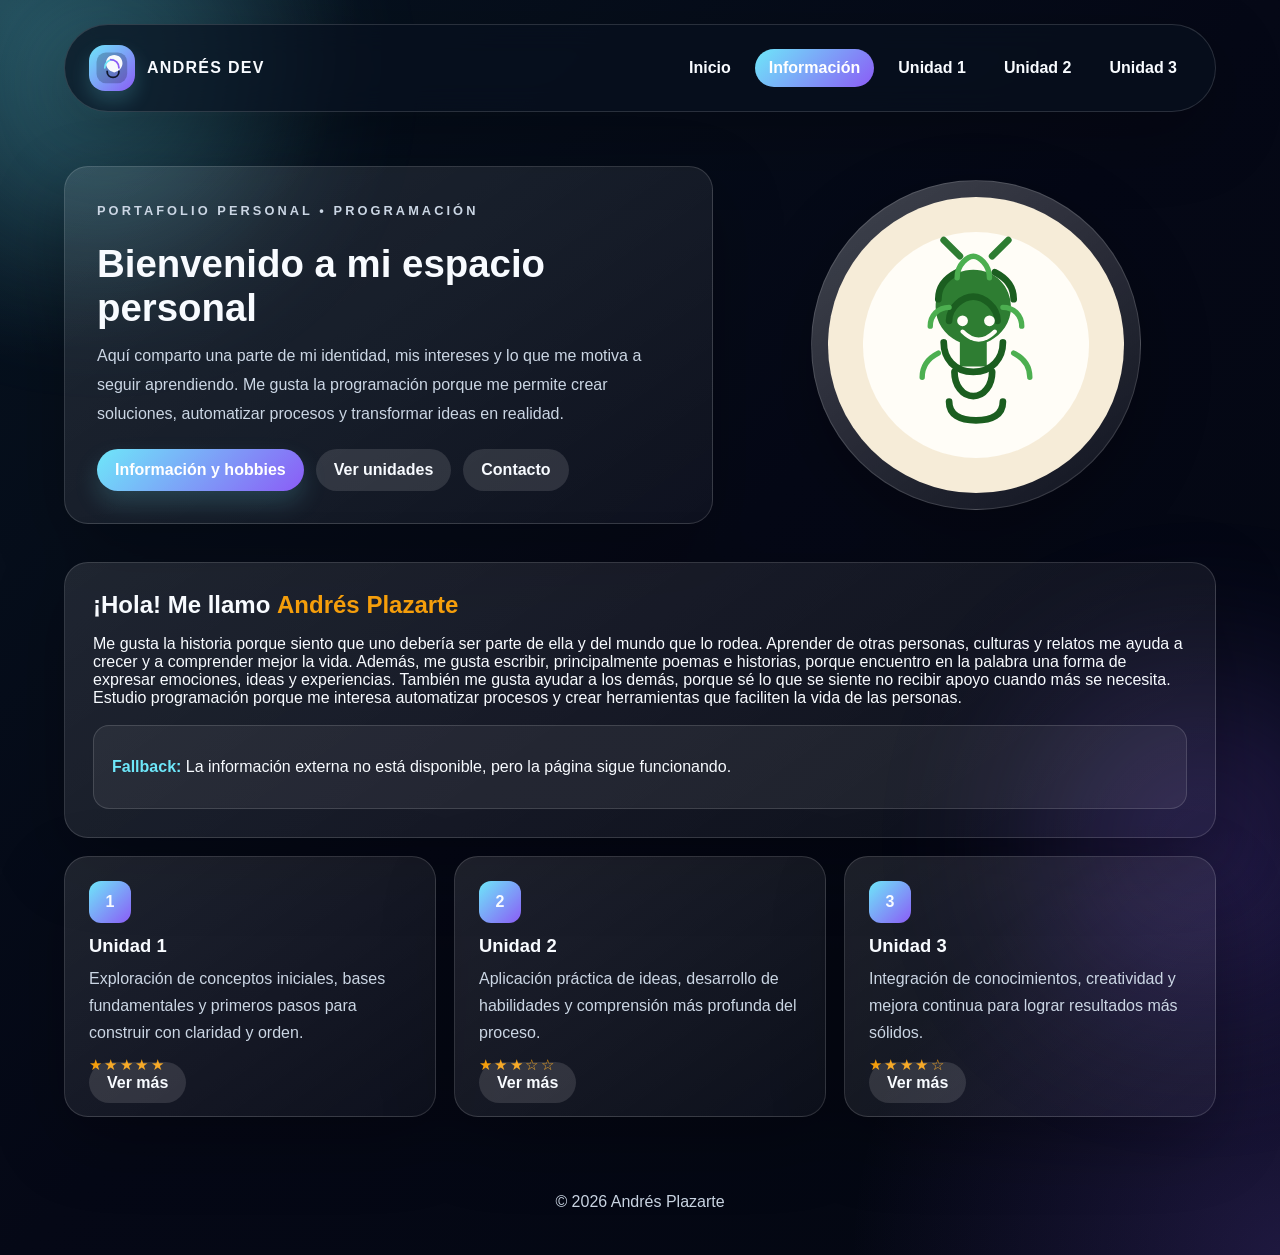
==== index.html @ 97728e30 "PROYECTOZ" ====
<!DOCTYPE html>
<html lang="es">
<head>
  <meta charset="UTF-8" />
  <meta name="viewport" content="width=device-width, initial-scale=1.0" />
  <base href="/" />
  <title>Andrés Plazarte - Portafolio Personal</title>
  <link rel="stylesheet" href="styles.css" />
</head>
<body>
  <div class="background-glow glow-one"></div>
  <div class="background-glow glow-two"></div>

  <div class="page-shell">
    <header class="topbar">
      <a class="brand" href="/">
        <span class="brand-mark" aria-hidden="true">
          <svg viewBox="0 0 64 64" role="img" aria-label="Marca personal">
            <rect x="6" y="6" width="52" height="52" rx="16" fill="#0f172a" opacity="0.25"></rect>
            <path d="M22 24c0-8 6-14 14-14 8 0 14 6 14 14 0 6-4 12-10 14l-4 2-4-2c-6-2-10-8-10-14z" fill="#f8fafc"></path>
            <path d="M20 32c0-8 6-14 14-14" stroke="#6ee7f9" stroke-width="3" fill="none" stroke-linecap="round"></path>
            <path d="M44 32c0-8-6-14-14-14" stroke="#8b5cf6" stroke-width="3" fill="none" stroke-linecap="round"></path>
            <path d="M24 38c0 6 4 10 10 10 6 0 10-4 10-10" stroke="#0f172a" stroke-width="3" fill="none" stroke-linecap="round"></path>
          </svg>
        </span>
        <span class="brand-text">Andrés Dev</span>
      </a>

      <nav class="nav" aria-label="Navegación principal">
        <a class="nav-link" href="#inicio">Inicio</a>
        <a class="nav-link" href="#info">Información</a>
        <a class="nav-link" href="#unidad1">Unidad 1</a>
        <a class="nav-link" href="#unidad2">Unidad 2</a>
        <a class="nav-link" href="#unidad3">Unidad 3</a>
      </nav>
    </header>

    <main>
      <section class="hero" id="inicio">
        <div class="hero-content reveal">
          <p class="eyebrow">Portafolio personal • Programación</p>
          <h1>Bienvenido a mi espacio personal</h1>
          <p>
            Aquí comparto una parte de mi identidad, mis intereses y lo que me motiva a seguir aprendiendo.
            Me gusta la programación porque me permite crear soluciones, automatizar procesos y transformar ideas en realidad.
          </p>
          <div class="hero-actions">
            <a class="btn btn-primary" href="#info">Información y hobbies</a>
            <a class="btn btn-secondary" href="#unidad1">Ver unidades</a>
            <a class="btn btn-secondary" href="/contacto">Contacto</a>
          </div>
        </div>

        <div class="hero-visual reveal">
          <div class="avatar-card" aria-label="Ilustración de un cactus fuerte y estilizado">
            <svg viewBox="0 0 220 220" role="img" aria-label="Cactus estilizado">
              <rect width="220" height="220" rx="110" fill="#f6ecd8"></rect>
              <circle cx="110" cy="110" r="84" fill="#fffdf7"></circle>
              <path d="M108 54c-16 0-28 12-28 28 0 12 8 22 18 26v18h20V108c10-4 18-14 18-26 0-16-12-28-28-28z" fill="#2e7d32"></path>
              <path d="M82 76c0-10 6-16 14-20" stroke="#1b5e20" stroke-width="5" fill="none" stroke-linecap="round"></path>
              <path d="M138 76c0-10-6-16-14-20" stroke="#1b5e20" stroke-width="5" fill="none" stroke-linecap="round"></path>
              <path d="M90 92c0-10 10-18 18-18 8 0 18 8 18 18" stroke="#1b5e20" stroke-width="5" fill="none" stroke-linecap="round"></path>
              <path d="M86 108c0 12 8 22 22 22s22-10 22-22" stroke="#1b5e20" stroke-width="5" fill="none" stroke-linecap="round"></path>
              <path d="M94 130c0 10 6 18 14 18 8 0 14-8 14-18" stroke="#1b5e20" stroke-width="5" fill="none" stroke-linecap="round"></path>
              <path d="M90 152c0 10 8 14 20 14 12 0 20-4 20-14" stroke="#1b5e20" stroke-width="5" fill="none" stroke-linecap="round"></path>
              <path d="M96 60c0-10 8-16 12-16 4 0 12 6 12 16" stroke="#4caf50" stroke-width="4" fill="none" stroke-linecap="round"></path>
              <path d="M90 82c-8 0-14 6-14 14" stroke="#4caf50" stroke-width="4" fill="none" stroke-linecap="round"></path>
              <path d="M130 82c8 0 14 6 14 14" stroke="#4caf50" stroke-width="4" fill="none" stroke-linecap="round"></path>
              <path d="M82 116c-8 4-12 10-12 18" stroke="#4caf50" stroke-width="4" fill="none" stroke-linecap="round"></path>
              <path d="M138 116c8 4 12 10 12 18" stroke="#4caf50" stroke-width="4" fill="none" stroke-linecap="round"></path>
              <path d="M98 44l-12-12" stroke="#2e7d32" stroke-width="5" fill="none" stroke-linecap="round"></path>
              <path d="M122 44l12-12" stroke="#2e7d32" stroke-width="5" fill="none" stroke-linecap="round"></path>
              <circle cx="100" cy="92" r="4" fill="#fffdf7"></circle>
              <circle cx="120" cy="92" r="4" fill="#fffdf7"></circle>
              <path d="M100 100c4 4 8 6 12 6 4 0 8-2 12-6" stroke="#fffdf7" stroke-width="3" fill="none" stroke-linecap="round"></path>
            </svg>
          </div>
        </div>
      </section>

      <section class="content-card reveal" id="info">
        <h2>¡Hola! Me llamo <span class="highlight">Andrés Plazarte</span></h2>
        <p>
          Me gusta la historia porque siento que uno debería ser parte de ella y del mundo que lo rodea. Aprender de otras personas, culturas y relatos me ayuda a crecer y a comprender mejor la vida.
          Además, me gusta escribir, principalmente poemas e historias, porque encuentro en la palabra una forma de expresar emociones, ideas y experiencias.
          También me gusta ayudar a los demás, porque sé lo que se siente no recibir apoyo cuando más se necesita.
          Estudio programación porque me interesa automatizar procesos y crear herramientas que faciliten la vida de las personas.
        </p>
        <div class="info-panel" id="api-info">
          <p class="eyebrow">Dato dinámico</p>
          <p>Cargando información externa...</p>
        </div>
      </section>

      <section class="units-grid">
        <section class="unit-card reveal" id="unidad1">
          <div class="unit-badge">1</div>
          <h3>Unidad 1</h3>
          <p>Exploración de conceptos iniciales, bases fundamentales y primeros pasos para construir con claridad y orden.</p>
          <div class="stars" aria-label="5 estrellas">★★★★★</div>
          <a class="btn btn-secondary" href="unidad1.html">Ver más</a>
        </section>

        <section class="unit-card reveal" id="unidad2">
          <div class="unit-badge">2</div>
          <h3>Unidad 2</h3>
          <p>Aplicación práctica de ideas, desarrollo de habilidades y comprensión más profunda del proceso.</p>
          <div class="stars" aria-label="3 estrellas">★★★☆☆</div>
          <a class="btn btn-secondary" href="unidad2.html">Ver más</a>
        </section>

        <section class="unit-card reveal" id="unidad3">
          <div class="unit-badge">3</div>
          <h3>Unidad 3</h3>
          <p>Integración de conocimientos, creatividad y mejora continua para lograr resultados más sólidos.</p>
          <div class="stars" aria-label="4 estrellas">★★★★☆</div>
          <a class="btn btn-secondary" href="unidad3.html">Ver más</a>
        </section>
      </section>
    </main>
  </div>

  <footer class="footer">
    <p>© <span id="year"></span> Andrés Plazarte</p>
  </footer>

  <script src="script.js"></script>
</body>
</html>
---- styles.css ----
:root {
  --bg: #050816;
  --surface: rgba(8, 16, 30, 0.8);
  --surface-soft: rgba(255, 255, 255, 0.08);
  --text: #f8fbff;
  --muted: #cbd6e4;
  --accent: #6ee7f9;
  --accent-2: #8b5cf6;
  --accent-3: #f59e0b;
  --border: rgba(255, 255, 255, 0.14);
  --shadow: 0 24px 70px rgba(0, 0, 0, 0.28);
}

* {
  box-sizing: border-box;
}

html {
  scroll-behavior: smooth;
}

body {
  margin: 0;
  font-family: "Segoe UI", Tahoma, Geneva, Verdana, sans-serif;
  color: var(--text);
  background:
    radial-gradient(circle at top left, rgba(110, 231, 249, 0.18), transparent 20%),
    radial-gradient(circle at bottom right, rgba(139, 92, 246, 0.2), transparent 24%),
    linear-gradient(135deg, #07131f 0%, var(--bg) 50%, #030711 100%);
  min-height: 100vh;
  position: relative;
  overflow-x: hidden;
}

.background-glow {
  position: fixed;
  inset: auto;
  width: 320px;
  height: 320px;
  border-radius: 50%;
  filter: blur(90px);
  opacity: 0.24;
  pointer-events: none;
}

.glow-one {
  top: -80px;
  left: -60px;
  background: var(--accent);
}

.glow-two {
  bottom: -100px;
  right: -80px;
  background: var(--accent-2);
}

.page-shell {
  max-width: 1200px;
  margin: 0 auto;
  padding: 24px;
}

.topbar {
  display: flex;
  justify-content: space-between;
  align-items: center;
  padding: 20px 24px;
  border: 1px solid var(--border);
  border-radius: 999px;
  background: rgba(8, 16, 30, 0.7);
  backdrop-filter: blur(14px);
  box-shadow: var(--shadow);
}

.brand {
  display: flex;
  align-items: center;
  gap: 12px;
  text-decoration: none;
  color: var(--text);
  font-weight: 700;
  letter-spacing: 0.08em;
  text-transform: uppercase;
}

.brand-mark {
  width: 46px;
  height: 46px;
  border-radius: 16px;
  background: linear-gradient(135deg, var(--accent), var(--accent-2));
  display: grid;
  place-items: center;
  box-shadow: 0 10px 20px rgba(110, 231, 249, 0.2);
}

.brand-mark svg {
  width: 82%;
  height: 82%;
}

.nav {
  display: flex;
  gap: 10px;
  flex-wrap: wrap;
}

.nav-link {
  text-decoration: none;
  color: var(--text);
  font-weight: 600;
  padding: 10px 14px;
  border-radius: 999px;
  transition: 180ms ease;
}

.nav-link:hover,
.nav-link.active {
  background: linear-gradient(135deg, var(--accent), var(--accent-2));
  color: #fff;
}

main {
  padding: 28px 0 24px;
}

.hero {
  display: grid;
  grid-template-columns: 1.15fr 0.85fr;
  gap: 24px;
  align-items: center;
  padding: 26px 0 20px;
}

.hero-content,
.content-card,
.unit-card {
  background: linear-gradient(145deg, rgba(255,255,255,0.1), rgba(255,255,255,0.04));
  border: 1px solid var(--border);
  border-radius: 24px;
  box-shadow: var(--shadow);
}

.hero-content {
  padding: 32px;
}

.eyebrow {
  display: inline-block;
  font-size: 0.8rem;
  text-transform: uppercase;
  letter-spacing: 0.24em;
  color: var(--accent);
  margin-bottom: 10px;
  font-weight: 700;
}

.hero h1 {
  margin: 0 0 12px;
  font-size: clamp(1.9rem, 3vw, 2.9rem);
  line-height: 1.15;
}

.hero p {
  color: var(--muted);
  line-height: 1.8;
  margin: 0 0 20px;
}

.hero-actions {
  display: flex;
  gap: 12px;
  flex-wrap: wrap;
}

.btn {
  text-decoration: none;
  padding: 12px 18px;
  border-radius: 999px;
  font-weight: 700;
  transition: transform 180ms ease, box-shadow 180ms ease;
}

.btn:hover {
  transform: translateY(-2px);
}

.btn-primary {
  background: linear-gradient(135deg, var(--accent), var(--accent-2));
  color: #fff;
  box-shadow: 0 12px 24px rgba(110, 231, 249, 0.18);
}

.btn-secondary {
  background: rgba(255,255,255,0.12);
  color: var(--text);
}

.hero-visual {
  display: flex;
  justify-content: center;
}

.avatar-card {
  width: 330px;
  height: 330px;
  border-radius: 50%;
  padding: 16px;
  background: linear-gradient(145deg, rgba(255,255,255,0.24), rgba(255,255,255,0.05));
  border: 1px solid var(--border);
  box-shadow: var(--shadow);
  display: grid;
  place-items: center;
}

.avatar-card svg {
  width: 100%;
  height: 100%;
}

.content-card {
  padding: 28px;
  margin-top: 18px;
}

.feature-panel {
  position: relative;
  overflow: hidden;
  border: 1px solid rgba(255, 255, 255, 0.16);
  box-shadow: inset 0 1px 0 rgba(255,255,255,0.08), 0 18px 45px rgba(0, 0, 0, 0.16);
  border-radius: 24px;
  padding: 30px;
}

.feature-panel:nth-of-type(1) {
  background: linear-gradient(135deg, rgba(34, 211, 238, 0.18), rgba(6, 182, 212, 0.12));
}

.feature-panel:nth-of-type(2) {
  background: linear-gradient(135deg, rgba(251, 191, 36, 0.18), rgba(249, 115, 22, 0.12));
}

.feature-panel:nth-of-type(3) {
  background: linear-gradient(135deg, rgba(167, 139, 250, 0.18), rgba(129, 140, 248, 0.12));
}

.feature-panel::before {
  content: "";
  position: absolute;
  inset: 0;
  background:
    radial-gradient(circle at top right, rgba(255,255,255,0.16), transparent 28%),
    linear-gradient(90deg, rgba(255,255,255,0.08), transparent 45%, rgba(255,255,255,0.04));
  pointer-events: none;
}

.feature-panel::after {
  content: "✦";
  position: absolute;
  top: 20px;
  right: 22px;
  font-size: 1.4rem;
  color: rgba(254, 243, 199, 0.9);
  opacity: 0.85;
}

.feature-panel h2 {
  position: relative;
  z-index: 1;
  color: #fef3c7;
  margin-bottom: 14px;
  display: flex;
  align-items: center;
  gap: 10px;
}

.feature-panel h2::before {
  content: attr(data-icon);
  display: inline-flex;
  align-items: center;
  justify-content: center;
  width: 40px;
  height: 40px;
  border-radius: 50%;
  background: rgba(255,255,255,0.16);
  font-size: 1.1rem;
  box-shadow: 0 8px 18px rgba(0, 0, 0, 0.14);
}

.feature-panel p,
.feature-panel li {
  position: relative;
  z-index: 1;
  line-height: 1.9;
}

.feature-panel strong {
  color: #6ee7f9;
}

.feature-list {
  display: grid;
  gap: 10px;
  padding-left: 18px;
  margin: 14px 0 0;
}

.feature-list li {
  color: var(--muted);
}

.feature-highlight {
  display: inline-block;
  margin-top: 10px;
  padding: 8px 12px;
  border-radius: 999px;
  background: rgba(255,255,255,0.1);
  color: #fef3c7;
  font-size: 0.95rem;
  border: 1px solid rgba(255,255,255,0.14);
}

.info-panel {
  margin-top: 18px;
  padding: 16px 18px;
  border-radius: 16px;
  background: rgba(255, 255, 255, 0.06);
  border: 1px solid var(--border);
}

.info-panel strong {
  color: var(--accent);
}

.contact-form {
  display: grid;
  gap: 14px;
  margin-top: 18px;
}

.contact-form label {
  display: grid;
  gap: 8px;
  font-weight: 600;
  color: var(--text);
}

.contact-form input,
.contact-form textarea {
  width: 100%;
  border: 1px solid var(--border);
  border-radius: 12px;
  padding: 12px 14px;
  background: rgba(255, 255, 255, 0.06);
  color: var(--text);
  font: inherit;
}

.contact-form input:focus,
.contact-form textarea:focus {
  outline: 2px solid rgba(110, 231, 249, 0.35);
  border-color: var(--accent);
}

.content-card h2 {
  margin-top: 0;
  margin-bottom: 12px;
  font-size: 1.5rem;
}

.highlight {
  color: var(--accent-3);
  font-weight: 800;
}

.units-grid {
  display: grid;
  grid-template-columns: repeat(3, minmax(0, 1fr));
  gap: 18px;
  margin-top: 18px;
}

.unit-card {
  padding: 24px;
}

.unit-badge {
  display: inline-flex;
  align-items: center;
  justify-content: center;
  width: 42px;
  height: 42px;
  border-radius: 12px;
  background: linear-gradient(135deg, var(--accent), var(--accent-2));
  font-weight: 800;
  margin-bottom: 12px;
}

.unit-card h3 {
  margin: 0 0 8px;
  font-size: 1.15rem;
}

.unit-card p {
  color: var(--muted);
  line-height: 1.7;
  margin: 0 0 10px;
}

.unit-index {
  margin-top: 18px;
}

.unit-index-grid {
  display: grid;
  grid-template-columns: repeat(3, minmax(0, 1fr));
  gap: 14px;
  margin-top: 16px;
}

.unit-index-card {
  display: flex;
  gap: 12px;
  align-items: center;
  text-decoration: none;
  color: var(--text);
  padding: 16px;
  border: 1px solid var(--border);
  border-radius: 18px;
  background: rgba(255, 255, 255, 0.06);
  transition: transform 180ms ease, border-color 180ms ease, background 180ms ease;
}

.unit-index-card:hover,
.unit-index-card.active {
  transform: translateY(-2px);
  border-color: rgba(110, 231, 249, 0.45);
  background: rgba(110, 231, 249, 0.12);
}

.unit-index-number {
  display: inline-flex;
  align-items: center;
  justify-content: center;
  width: 42px;
  height: 42px;
  border-radius: 12px;
  background: linear-gradient(135deg, var(--accent), var(--accent-2));
  font-weight: 800;
  color: #fff;
  flex-shrink: 0;
}

.unit-index-card h3 {
  margin: 0 0 4px;
  font-size: 1rem;
}

.unit-index-card p {
  margin: 0;
  color: var(--muted);
  font-size: 0.95rem;
}

.activity-card {
  position: relative;
  overflow: hidden;
}

.activity-options {
  display: grid;
  gap: 12px;
  margin-top: 12px;
}

.activity-option {
  border: 1px solid rgba(255,255,255,0.14);
  background: rgba(255,255,255,0.08);
  color: var(--text);
  border-radius: 16px;
  padding: 14px 16px;
  text-align: left;
  font-size: 1rem;
  font-weight: 600;
  cursor: pointer;
  transition: transform 180ms ease, background 180ms ease, border-color 180ms ease;
}

.activity-option:hover {
  transform: translateY(-2px);
  background: rgba(139, 92, 246, 0.16);
  border-color: rgba(139, 92, 246, 0.4);
}

.activity-option.correct {
  background: rgba(34, 197, 94, 0.22);
  border-color: rgba(34, 197, 94, 0.45);
}

.activity-option.wrong {
  background: rgba(248, 113, 113, 0.24);
  border-color: rgba(248, 113, 113, 0.45);
}

.quiz-card {
  position: relative;
  overflow: hidden;
}

.quiz-title {
  font-size: 1.2rem;
  font-weight: 700;
  color: var(--accent);
  margin-bottom: 16px;
}

.quiz-options {
  display: grid;
  gap: 12px;
  margin-top: 12px;
}

.quiz-option {
  border: 1px solid rgba(255,255,255,0.14);
  background: rgba(255,255,255,0.08);
  color: var(--text);
  border-radius: 16px;
  padding: 14px 16px;
  text-align: left;
  font-size: 1rem;
  font-weight: 600;
  cursor: pointer;
  transition: transform 180ms ease, background 180ms ease, border-color 180ms ease;
}

.quiz-option:hover {
  transform: translateY(-2px);
  background: rgba(110, 231, 249, 0.16);
  border-color: rgba(110, 231, 249, 0.4);
}

.quiz-option.correct {
  background: rgba(34, 197, 94, 0.22);
  border-color: rgba(34, 197, 94, 0.45);
}

.quiz-option.wrong {
  background: rgba(248, 113, 113, 0.24);
  border-color: rgba(248, 113, 113, 0.45);
}

.quiz-option:disabled {
  cursor: not-allowed;
  opacity: 0.95;
}

.quiz-feedback {
  margin-top: 16px;
  color: var(--muted);
  font-weight: 600;
}

.quiz-feedback.success {
  color: #86efac;
  font-size: 1.05rem;
  text-shadow: 0 0 12px rgba(134, 239, 172, 0.2);
}

.quiz-feedback.error {
  color: #fda4af;
  font-size: 1.05rem;
  text-shadow: 0 0 12px rgba(253, 164, 175, 0.2);
}

.quiz-retry {
  margin-top: 14px;
}

.hidden {
  display: none;
}

.stars {
  color: var(--accent-3);
  letter-spacing: 0.16em;
  font-size: 0.95rem;
}

.reveal {
  opacity: 0;
  transform: translateY(20px);
  transition: opacity 600ms ease, transform 600ms ease;
}

.reveal.show {
  opacity: 1;
  transform: translateY(0);
}

.footer {
  text-align: center;
  padding: 12px 0 28px;
  color: var(--muted);
}

@media (max-width: 900px) {
  .hero {
    grid-template-columns: 1fr;
  }

  .hero-visual {
    order: -1;
  }

  .units-grid,
  .unit-index-grid {
    grid-template-columns: 1fr;
  }
}

@media (max-width: 640px) {
  .page-shell {
    padding: 16px;
  }

  .topbar {
    flex-direction: column;
    gap: 12px;
    border-radius: 24px;
  }

  .hero-content,
  .content-card,
  .unit-card {
    padding: 20px;
  }

  .avatar-card {
    width: 280px;
    height: 280px;
  }
}
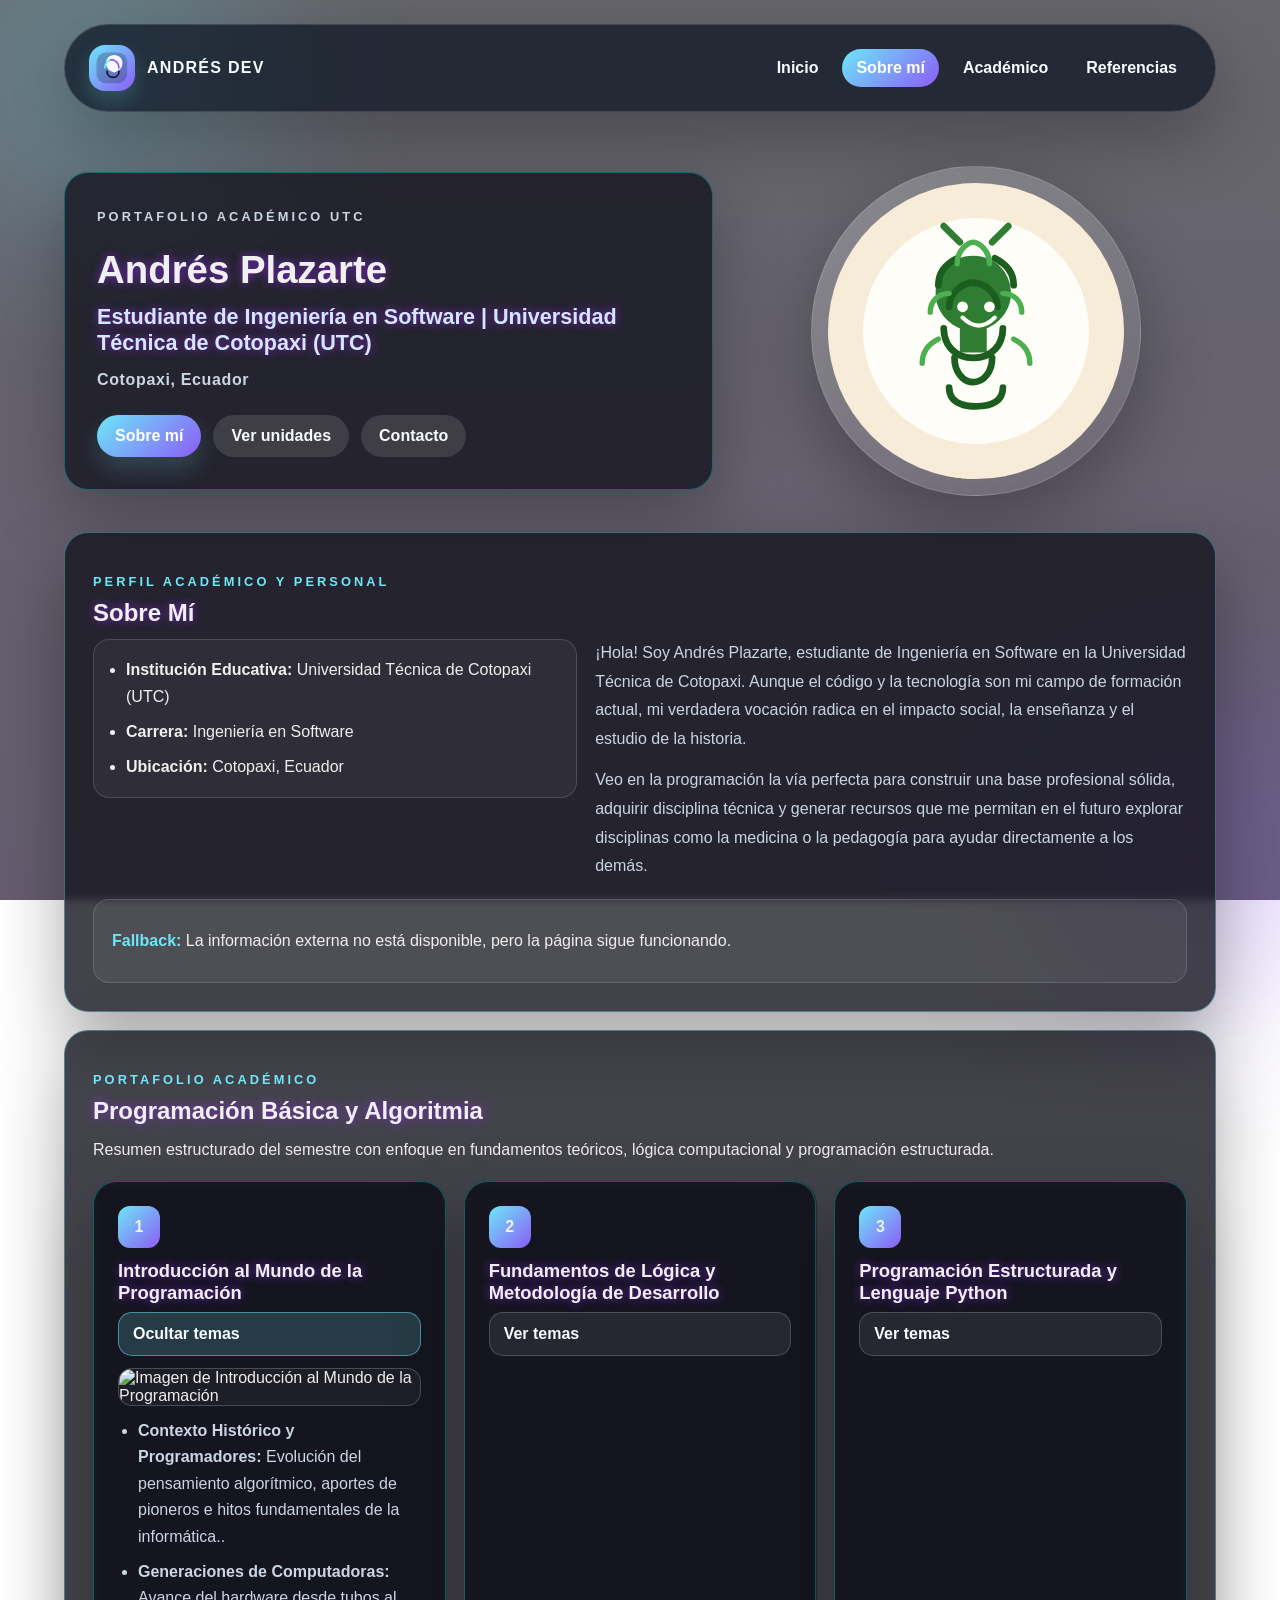
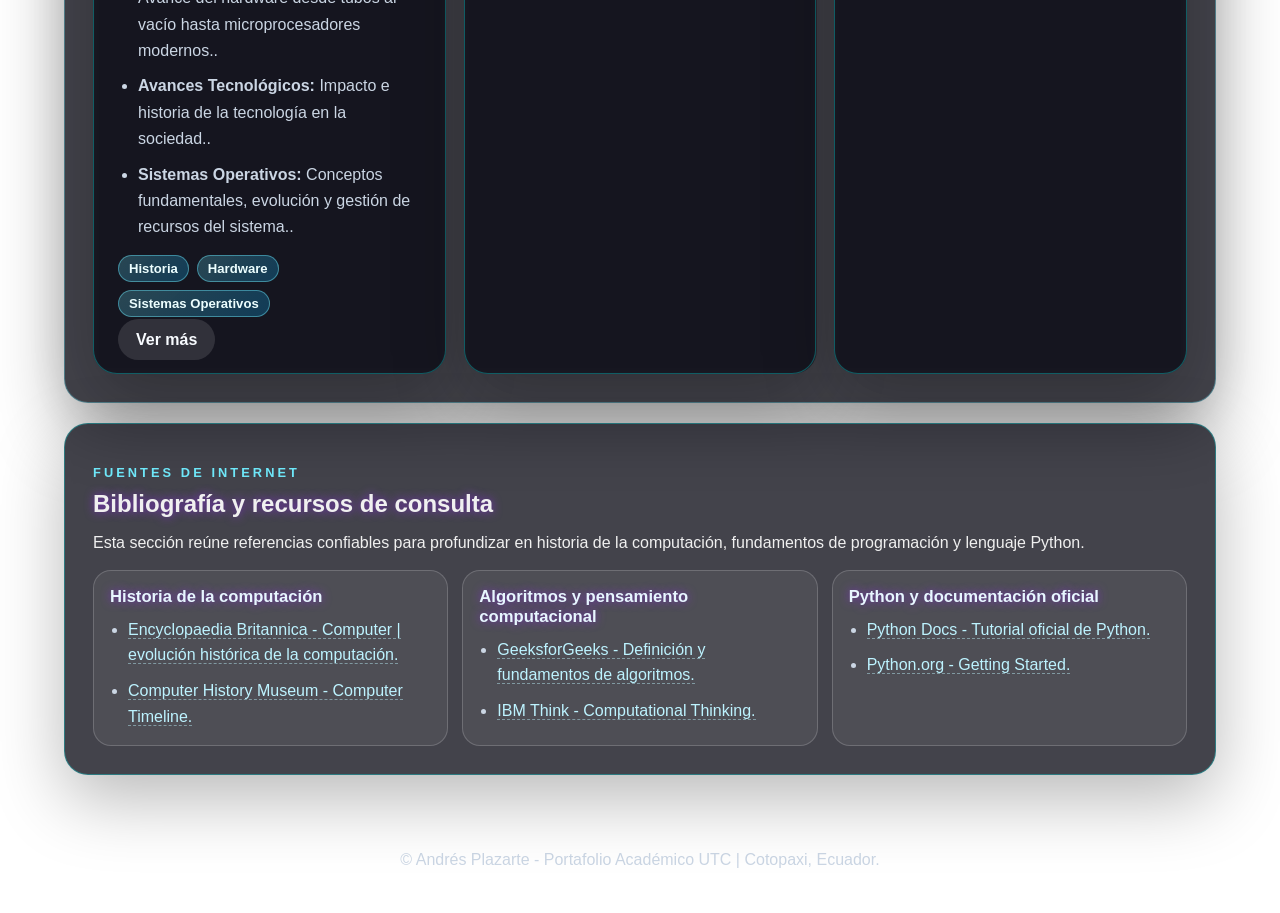
==== commit 3dd1765a: "Ya casi" ====
--- a/index.html
+++ b/index.html
@@ -28,25 +28,22 @@
 
       <nav class="nav" aria-label="Navegación principal">
         <a class="nav-link" href="#inicio">Inicio</a>
-        <a class="nav-link" href="#info">Información</a>
-        <a class="nav-link" href="#unidad1">Unidad 1</a>
-        <a class="nav-link" href="#unidad2">Unidad 2</a>
-        <a class="nav-link" href="#unidad3">Unidad 3</a>
+        <a class="nav-link" href="#sobre-mi">Sobre mí</a>
+        <a class="nav-link" href="#academico">Académico</a>
+        <a class="nav-link" href="#referencias">Referencias</a>
       </nav>
     </header>
 
     <main>
       <section class="hero" id="inicio">
         <div class="hero-content reveal">
-          <p class="eyebrow">Portafolio personal • Programación</p>
-          <h1>Bienvenido a mi espacio personal</h1>
-          <p>
-            Aquí comparto una parte de mi identidad, mis intereses y lo que me motiva a seguir aprendiendo.
-            Me gusta la programación porque me permite crear soluciones, automatizar procesos y transformar ideas en realidad.
-          </p>
+          <p class="eyebrow">Portafolio Académico UTC</p>
+          <h1>Andrés Plazarte</h1>
+          <h2 class="hero-subtitle">Estudiante de Ingeniería en Software | Universidad Técnica de Cotopaxi (UTC)</h2>
+          <p class="hero-location">Cotopaxi, Ecuador</p>
           <div class="hero-actions">
-            <a class="btn btn-primary" href="#info">Información y hobbies</a>
-            <a class="btn btn-secondary" href="#unidad1">Ver unidades</a>
+            <a class="btn btn-primary" href="#sobre-mi">Sobre mí</a>
+            <a class="btn btn-secondary" href="#academico">Ver unidades</a>
             <a class="btn btn-secondary" href="/contacto">Contacto</a>
           </div>
         </div>
@@ -78,50 +75,79 @@
         </div>
       </section>
 
-      <section class="content-card reveal" id="info">
-        <h2>¡Hola! Me llamo <span class="highlight">Andrés Plazarte</span></h2>
-        <p>
-          Me gusta la historia porque siento que uno debería ser parte de ella y del mundo que lo rodea. Aprender de otras personas, culturas y relatos me ayuda a crecer y a comprender mejor la vida.
-          Además, me gusta escribir, principalmente poemas e historias, porque encuentro en la palabra una forma de expresar emociones, ideas y experiencias.
-          También me gusta ayudar a los demás, porque sé lo que se siente no recibir apoyo cuando más se necesita.
-          Estudio programación porque me interesa automatizar procesos y crear herramientas que faciliten la vida de las personas.
-        </p>
+      <section class="content-card reveal section-animate" id="sobre-mi">
+        <p class="eyebrow">Perfil académico y personal</p>
+        <h2>Sobre Mí</h2>
+        <div class="profile-grid">
+          <ul class="profile-list" aria-label="Datos del estudiante">
+            <li><strong>Institución Educativa:</strong> Universidad Técnica de Cotopaxi (UTC)</li>
+            <li><strong>Carrera:</strong> Ingeniería en Software</li>
+            <li><strong>Ubicación:</strong> Cotopaxi, Ecuador</li>
+          </ul>
+          <div>
+            <img id="about-photo" class="profile-photo hidden" src="" alt="Imagen de perfil de Andrés Plazarte" loading="lazy" decoding="async" />
+            <p class="profile-bio">
+              ¡Hola! Soy Andrés Plazarte, estudiante de Ingeniería en Software en la Universidad Técnica de Cotopaxi. Aunque el código y la tecnología son mi campo de formación actual, mi verdadera vocación radica en el impacto social, la enseñanza y el estudio de la historia.
+            </p>
+            <p class="profile-bio">
+              Veo en la programación la vía perfecta para construir una base profesional sólida, adquirir disciplina técnica y generar recursos que me permitan en el futuro explorar disciplinas como la medicina o la pedagogía para ayudar directamente a los demás.
+            </p>
+          </div>
+        </div>
         <div class="info-panel" id="api-info">
           <p class="eyebrow">Dato dinámico</p>
           <p>Cargando información externa...</p>
         </div>
       </section>
 
-      <section class="units-grid">
-        <section class="unit-card reveal" id="unidad1">
-          <div class="unit-badge">1</div>
-          <h3>Unidad 1</h3>
-          <p>Exploración de conceptos iniciales, bases fundamentales y primeros pasos para construir con claridad y orden.</p>
-          <div class="stars" aria-label="5 estrellas">★★★★★</div>
-          <a class="btn btn-secondary" href="unidad1.html">Ver más</a>
-        </section>
+      <section class="content-card reveal section-animate" id="academico">
+        <p class="eyebrow">Portafolio académico</p>
+        <h2>Programación Básica y Algoritmia</h2>
+        <p>
+          Resumen estructurado del semestre con enfoque en fundamentos teóricos, lógica computacional y programación estructurada.
+        </p>
 
-        <section class="unit-card reveal" id="unidad2">
-          <div class="unit-badge">2</div>
-          <h3>Unidad 2</h3>
-          <p>Aplicación práctica de ideas, desarrollo de habilidades y comprensión más profunda del proceso.</p>
-          <div class="stars" aria-label="3 estrellas">★★★☆☆</div>
-          <a class="btn btn-secondary" href="unidad2.html">Ver más</a>
-        </section>
+        <div class="units-grid academic-grid" id="units-container" aria-live="polite"></div>
+      </section>
 
-        <section class="unit-card reveal" id="unidad3">
-          <div class="unit-badge">3</div>
-          <h3>Unidad 3</h3>
-          <p>Integración de conocimientos, creatividad y mejora continua para lograr resultados más sólidos.</p>
-          <div class="stars" aria-label="4 estrellas">★★★★☆</div>
-          <a class="btn btn-secondary" href="unidad3.html">Ver más</a>
-        </section>
+      <section class="content-card reveal section-animate" id="referencias">
+        <p class="eyebrow">Fuentes de internet</p>
+        <h2>Bibliografía y recursos de consulta</h2>
+        <p>
+          Esta sección reúne referencias confiables para profundizar en historia de la computación, fundamentos de programación y lenguaje Python.
+        </p>
+
+        <div class="refs-grid">
+          <article class="ref-card">
+            <h3>Historia de la computación</h3>
+            <ul class="ref-list">
+              <li><a href="https://www.britannica.com/technology/computer" target="_blank" rel="noopener noreferrer">Encyclopaedia Britannica - Computer | evolución histórica de la computación.</a></li>
+              <li><a href="https://www.computerhistory.org/timeline/computers/" target="_blank" rel="noopener noreferrer">Computer History Museum - Computer Timeline.</a></li>
+            </ul>
+          </article>
+
+          <article class="ref-card">
+            <h3>Algoritmos y pensamiento computacional</h3>
+            <ul class="ref-list">
+              <li><a href="https://www.geeksforgeeks.org/what-is-an-algorithm-definition-types-complexity-examples/" target="_blank" rel="noopener noreferrer">GeeksforGeeks - Definición y fundamentos de algoritmos.</a></li>
+              <li><a href="https://www.ibm.com/think/topics/computational-thinking" target="_blank" rel="noopener noreferrer">IBM Think - Computational Thinking.</a></li>
+            </ul>
+          </article>
+
+          <article class="ref-card">
+            <h3>Python y documentación oficial</h3>
+            <ul class="ref-list">
+              <li><a href="https://docs.python.org/3/tutorial/" target="_blank" rel="noopener noreferrer">Python Docs - Tutorial oficial de Python.</a></li>
+              <li><a href="https://www.python.org/about/gettingstarted/" target="_blank" rel="noopener noreferrer">Python.org - Getting Started.</a></li>
+            </ul>
+          </article>
+        </div>
       </section>
     </main>
   </div>
 
   <footer class="footer">
-    <p>© <span id="year"></span> Andrés Plazarte</p>
+    <p>© Andrés Plazarte - Portafolio Académico UTC | Cotopaxi, Ecuador.</p>
   </footer>
 
   <script src="script.js"></script>
--- a/styles.css
+++ b/styles.css
@@ -1,5 +1,6 @@
 :root {
   --bg: #050816;
+  --site-bg-image: url("https://encrypted-tbn0.gstatic.com/images?q=tbn:ANd9GcSQ2IsGXZRzrRJ24zfOSY1hyGUBSMWXH9F2dEkFzHSLJg&s=10"), url("https://assetsio.gnwcdn.com/Lumines-Arise-16.jpg?width=690&quality=85&format=jpg&auto=webp");
   --surface: rgba(8, 16, 30, 0.8);
   --surface-soft: rgba(255, 255, 255, 0.08);
   --text: #f8fbff;
@@ -22,14 +23,71 @@
 body {
   margin: 0;
   font-family: "Segoe UI", Tahoma, Geneva, Verdana, sans-serif;
-  color: var(--text);
-  background:
-    radial-gradient(circle at top left, rgba(110, 231, 249, 0.18), transparent 20%),
-    radial-gradient(circle at bottom right, rgba(139, 92, 246, 0.2), transparent 24%),
-    linear-gradient(135deg, #07131f 0%, var(--bg) 50%, #030711 100%);
+  color: #f0f0f0;
+  background-image:
+    linear-gradient(180deg, rgba(8, 8, 18, 0.62), rgba(22, 10, 38, 0.66)),
+    var(--site-bg-image);
+  background-size: cover;
+  background-position: center;
+  background-attachment: fixed;
+  background-repeat: no-repeat;
+  background-blend-mode: normal, screen, normal;
   min-height: 100vh;
   position: relative;
   overflow-x: hidden;
+}
+
+h1,
+h2,
+h3 {
+  text-shadow: 0 0 10px rgba(138, 43, 226, 0.8);
+}
+
+.unit1-page {
+  background-image:
+    radial-gradient(circle at 18% 8%, rgba(251, 191, 36, 0.14), transparent 24%),
+    radial-gradient(circle at 88% 18%, rgba(56, 189, 248, 0.12), transparent 24%),
+    radial-gradient(circle at 80% 90%, rgba(244, 114, 182, 0.1), transparent 22%),
+    linear-gradient(135deg, rgba(11, 16, 32, 0.6) 0%, rgba(7, 19, 31, 0.62) 50%, rgba(5, 8, 22, 0.64) 100%),
+    var(--site-bg-image);
+  background-size: cover;
+  background-position: center;
+  background-attachment: fixed;
+  background-repeat: no-repeat;
+}
+
+.unit2-page {
+  background-image:
+    radial-gradient(circle at 10% 8%, rgba(120, 53, 15, 0.18), transparent 26%),
+    radial-gradient(circle at 86% 16%, rgba(99, 102, 241, 0.14), transparent 24%),
+    radial-gradient(circle at 82% 88%, rgba(71, 85, 105, 0.16), transparent 24%),
+    linear-gradient(140deg, rgba(10, 9, 15, 0.63) 0%, rgba(18, 15, 29, 0.65) 45%, rgba(9, 8, 13, 0.68) 100%),
+    var(--site-bg-image);
+  background-size: cover;
+  background-position: center;
+  background-attachment: fixed;
+  background-repeat: no-repeat;
+}
+
+.unit2-page .glow-one {
+  background: #f97316;
+  opacity: 0.2;
+}
+
+.unit2-page .glow-two {
+  background: #6366f1;
+  opacity: 0.2;
+}
+
+.unit2-page .topbar {
+  background: rgba(18, 15, 29, 0.78);
+  border-color: rgba(196, 181, 253, 0.24);
+}
+
+.unit2-page .hero-content,
+.unit2-page .content-card {
+  background: linear-gradient(145deg, rgba(255, 255, 255, 0.08), rgba(255, 255, 255, 0.03));
+  border-color: rgba(196, 181, 253, 0.2);
 }
 
 .background-glow {
@@ -135,8 +193,9 @@
 .hero-content,
 .content-card,
 .unit-card {
-  background: linear-gradient(145deg, rgba(255,255,255,0.1), rgba(255,255,255,0.04));
-  border: 1px solid var(--border);
+  background-color: rgba(20, 20, 30, 0.8);
+  backdrop-filter: blur(5px);
+  border: 1px solid rgba(0, 255, 255, 0.3);
   border-radius: 24px;
   box-shadow: var(--shadow);
 }
@@ -161,6 +220,20 @@
   line-height: 1.15;
 }
 
+.hero-subtitle {
+  margin: 0 0 10px;
+  font-size: clamp(1.02rem, 2vw, 1.35rem);
+  color: #d6e6ff;
+  font-weight: 600;
+}
+
+.hero-location {
+  margin: 0 0 20px;
+  color: var(--accent);
+  font-weight: 700;
+  letter-spacing: 0.04em;
+}
+
 .hero p {
   color: var(--muted);
   line-height: 1.8;
@@ -242,6 +315,22 @@
 
 .feature-panel:nth-of-type(3) {
   background: linear-gradient(135deg, rgba(167, 139, 250, 0.18), rgba(129, 140, 248, 0.12));
+}
+
+.feature-panel.tone-cyan {
+  background: linear-gradient(135deg, rgba(34, 211, 238, 0.2), rgba(6, 182, 212, 0.12));
+}
+
+.feature-panel.tone-amber {
+  background: linear-gradient(135deg, rgba(251, 191, 36, 0.2), rgba(249, 115, 22, 0.12));
+}
+
+.feature-panel.tone-violet {
+  background: linear-gradient(135deg, rgba(167, 139, 250, 0.2), rgba(99, 102, 241, 0.12));
+}
+
+.feature-panel.tone-emerald {
+  background: linear-gradient(135deg, rgba(16, 185, 129, 0.18), rgba(5, 150, 105, 0.1));
 }
 
 .feature-panel::before {
@@ -294,6 +383,179 @@
   line-height: 1.9;
 }
 
+.flow-left,
+.flow-right {
+  display: grid;
+  grid-template-columns: minmax(0, 1fr) minmax(260px, 340px);
+  gap: 18px;
+  align-items: start;
+}
+
+.flow-right {
+  grid-template-columns: minmax(260px, 340px) minmax(0, 1fr);
+}
+
+.flow-right .topic-visual {
+  order: -1;
+}
+
+.topic-visual {
+  position: relative;
+  z-index: 1;
+  margin: 0;
+  border: 1px solid rgba(255, 255, 255, 0.22);
+  border-radius: 16px;
+  overflow: hidden;
+  background: rgba(255, 255, 255, 0.06);
+  box-shadow: 0 14px 30px rgba(0, 0, 0, 0.28);
+}
+
+.topic-visual img {
+  display: block;
+  width: 100%;
+  height: 220px;
+  object-fit: cover;
+}
+
+.topic-visual figcaption {
+  padding: 10px 12px;
+  color: #e6eefc;
+  font-size: 0.9rem;
+  line-height: 1.45;
+}
+
+.topic-visual-split {
+  display: grid;
+  grid-template-columns: 1fr 1fr;
+}
+
+.topic-visual-split img {
+  height: 170px;
+}
+
+.topic-visual-split figcaption {
+  grid-column: 1 / -1;
+}
+
+.trivia-hub {
+  border: 1px solid rgba(110, 231, 249, 0.24);
+  background:
+    radial-gradient(circle at 10% 10%, rgba(110, 231, 249, 0.1), transparent 24%),
+    radial-gradient(circle at 90% 90%, rgba(139, 92, 246, 0.1), transparent 26%),
+    rgba(20, 20, 30, 0.82);
+}
+
+.trivia-game {
+  margin-top: 10px;
+}
+
+.trivia-stats {
+  margin-top: 10px;
+  margin-bottom: 14px;
+  display: grid;
+  gap: 8px;
+  padding: 12px;
+  border-radius: 14px;
+  border: 1px solid rgba(139, 92, 246, 0.35);
+  background: rgba(15, 23, 42, 0.5);
+}
+
+.trivia-unit-stat {
+  display: flex;
+  justify-content: space-between;
+  gap: 12px;
+  font-size: 0.92rem;
+  color: #dbeafe;
+}
+
+.trivia-unit-stat strong {
+  color: #fef3c7;
+}
+
+.trivia-ranking {
+  margin: 4px 0 0;
+  padding-left: 18px;
+  display: grid;
+  gap: 4px;
+  color: #cbd5e1;
+  font-size: 0.9rem;
+}
+
+.trivia-progress {
+  color: #c4b5fd;
+  font-weight: 700;
+  font-size: 0.92rem;
+  margin-bottom: 8px;
+}
+
+.trivia-question {
+  margin: 0 0 10px;
+  font-size: 1.12rem;
+  font-weight: 700;
+  color: #f1f5f9;
+}
+
+.trivia-options {
+  display: grid;
+  gap: 10px;
+}
+
+.trivia-option {
+  border: 1px solid rgba(255, 255, 255, 0.2);
+  background: rgba(255, 255, 255, 0.07);
+  color: var(--text);
+  border-radius: 14px;
+  padding: 12px 14px;
+  text-align: left;
+  font: inherit;
+  font-weight: 600;
+  cursor: pointer;
+  transition: transform 160ms ease, border-color 160ms ease, background 160ms ease;
+}
+
+.trivia-option:hover {
+  transform: translateY(-1px);
+  border-color: rgba(110, 231, 249, 0.5);
+  background: rgba(110, 231, 249, 0.14);
+}
+
+.trivia-option.correct {
+  border-color: rgba(34, 197, 94, 0.5);
+  background: rgba(34, 197, 94, 0.2);
+}
+
+.trivia-option.wrong {
+  border-color: rgba(248, 113, 113, 0.5);
+  background: rgba(248, 113, 113, 0.2);
+}
+
+.trivia-feedback {
+  margin-top: 12px;
+  color: #cbd5e1;
+  font-weight: 600;
+}
+
+.trivia-feedback.success {
+  color: #86efac;
+}
+
+.trivia-feedback.error {
+  color: #fda4af;
+}
+
+.trivia-next,
+.trivia-restart {
+  margin-top: 10px;
+}
+
+.topic-subtitle {
+  position: relative;
+  z-index: 1;
+  margin: 18px 0 8px;
+  color: #d6f4ff;
+  font-size: 1.08rem;
+}
+
 .feature-panel strong {
   color: #6ee7f9;
 }
@@ -307,6 +569,32 @@
 
 .feature-list li {
   color: var(--muted);
+}
+
+.feature-sublist {
+  margin-top: 8px;
+  padding-left: 18px;
+  display: grid;
+  gap: 6px;
+}
+
+.ordered-list {
+  list-style: decimal;
+  padding-left: 22px;
+}
+
+.os-diagram {
+  position: relative;
+  z-index: 1;
+  margin: 16px 0;
+  padding: 14px;
+  border-radius: 14px;
+  border: 1px solid rgba(255, 255, 255, 0.2);
+  background: rgba(2, 8, 23, 0.6);
+  color: #dbeafe;
+  overflow-x: auto;
+  font-size: 0.82rem;
+  line-height: 1.4;
 }
 
 .feature-highlight {
@@ -320,6 +608,119 @@
   border: 1px solid rgba(255,255,255,0.14);
 }
 
+.feature-image {
+  display: block;
+  width: 100%;
+  max-width: 460px;
+  min-height: 240px;
+  margin: 18px auto 22px;
+  border-radius: 22px;
+  border: 2px solid rgba(110, 231, 249, 0.45);
+  box-shadow: 0 20px 45px rgba(0, 0, 0, 0.3);
+  object-fit: contain;
+  background: linear-gradient(135deg, rgba(255,255,255,0.14), rgba(255,255,255,0.04));
+  position: relative;
+  z-index: 2;
+  padding: 8px;
+}
+
+.media-gallery-card {
+  border: 1px solid rgba(255, 255, 255, 0.18);
+  background:
+    radial-gradient(circle at 6% 10%, rgba(14, 165, 233, 0.14), transparent 30%),
+    radial-gradient(circle at 90% 90%, rgba(251, 191, 36, 0.16), transparent 26%),
+    rgba(255, 255, 255, 0.04);
+}
+
+.media-gallery-card-gothic {
+  background:
+    radial-gradient(circle at 12% 8%, rgba(217, 119, 6, 0.18), transparent 28%),
+    radial-gradient(circle at 90% 92%, rgba(99, 102, 241, 0.18), transparent 28%),
+    rgba(15, 13, 23, 0.72);
+}
+
+.unit1-gallery {
+  margin-top: 16px;
+  display: grid;
+  grid-template-columns: repeat(2, minmax(0, 1fr));
+  gap: 14px;
+}
+
+.gallery-item {
+  margin: 0;
+  border: 1px solid rgba(255, 255, 255, 0.2);
+  border-radius: 16px;
+  overflow: hidden;
+  background: rgba(255, 255, 255, 0.05);
+  box-shadow: 0 14px 30px rgba(0, 0, 0, 0.22);
+}
+
+.gallery-item-wide {
+  grid-column: span 2;
+}
+
+.gallery-item img {
+  width: 100%;
+  height: 240px;
+  display: block;
+  object-fit: cover;
+}
+
+.gallery-item-wide img {
+  height: 300px;
+}
+
+.gallery-item figcaption {
+  padding: 10px 12px 12px;
+  color: #dbeafe;
+  font-size: 0.92rem;
+  line-height: 1.45;
+}
+
+.unit2-gallery {
+  margin-top: 16px;
+  display: grid;
+  grid-template-columns: repeat(3, minmax(0, 1fr));
+  gap: 14px;
+}
+
+.unit2-gallery .gallery-item-wide {
+  grid-column: span 3;
+}
+
+.unit2-gallery .gallery-item img {
+  height: 190px;
+}
+
+.unit2-gallery .gallery-item-wide img {
+  height: 280px;
+}
+
+.cavern-panel {
+  border-color: rgba(196, 181, 253, 0.22);
+  box-shadow: inset 0 1px 0 rgba(255, 255, 255, 0.06), 0 20px 48px rgba(0, 0, 0, 0.36);
+}
+
+.cavern-panel h2 {
+  color: #fef3c7;
+}
+
+.cavern-panel-cyan {
+  background: linear-gradient(135deg, rgba(15, 23, 42, 0.78), rgba(8, 47, 73, 0.54));
+}
+
+.cavern-panel-amber {
+  background: linear-gradient(135deg, rgba(28, 25, 23, 0.78), rgba(120, 53, 15, 0.45));
+}
+
+.cavern-panel-violet {
+  background: linear-gradient(135deg, rgba(23, 23, 34, 0.8), rgba(76, 29, 149, 0.46));
+}
+
+.cavern-panel-emerald {
+  background: linear-gradient(135deg, rgba(15, 23, 42, 0.8), rgba(6, 78, 59, 0.42));
+}
+
 .info-panel {
   margin-top: 18px;
   padding: 16px 18px;
@@ -368,6 +769,48 @@
   font-size: 1.5rem;
 }
 
+.profile-grid {
+  display: grid;
+  grid-template-columns: 0.9fr 1.1fr;
+  gap: 18px;
+  align-items: start;
+}
+
+.profile-list {
+  margin: 0;
+  padding: 16px 18px 16px 32px;
+  border: 1px solid var(--border);
+  border-radius: 16px;
+  background: rgba(255, 255, 255, 0.05);
+  line-height: 1.7;
+}
+
+.profile-list li + li {
+  margin-top: 8px;
+}
+
+.profile-bio {
+  margin: 0;
+  line-height: 1.8;
+  color: var(--muted);
+}
+
+.profile-photo {
+  width: 100%;
+  max-width: 420px;
+  display: block;
+  margin: 0 0 14px;
+  border-radius: 16px;
+  border: 1px solid rgba(255, 255, 255, 0.2);
+  box-shadow: 0 14px 35px rgba(0, 0, 0, 0.24);
+  object-fit: cover;
+  background: rgba(255, 255, 255, 0.05);
+}
+
+.profile-bio + .profile-bio {
+  margin-top: 12px;
+}
+
 .highlight {
   color: var(--accent-3);
   font-weight: 800;
@@ -380,8 +823,51 @@
   margin-top: 18px;
 }
 
+.academic-grid {
+  margin-top: 22px;
+}
+
 .unit-card {
   padding: 24px;
+}
+
+.unit-toggle {
+  width: 100%;
+  text-align: left;
+  border: 1px solid rgba(255, 255, 255, 0.18);
+  border-radius: 14px;
+  background: rgba(255, 255, 255, 0.08);
+  color: var(--text);
+  font: inherit;
+  font-weight: 700;
+  padding: 12px 14px;
+  cursor: pointer;
+  margin-bottom: 12px;
+  transition: background 180ms ease, border-color 180ms ease;
+}
+
+.unit-toggle:hover,
+.unit-toggle[aria-expanded="true"] {
+  background: rgba(110, 231, 249, 0.18);
+  border-color: rgba(110, 231, 249, 0.5);
+}
+
+.unit-content {
+  display: none;
+}
+
+.unit-content.open {
+  display: block;
+}
+
+.unit-cover {
+  width: 100%;
+  height: 180px;
+  object-fit: cover;
+  border-radius: 14px;
+  border: 1px solid rgba(255, 255, 255, 0.2);
+  margin-bottom: 12px;
+  background: rgba(255, 255, 255, 0.04);
 }
 
 .unit-badge {
@@ -405,6 +891,55 @@
   color: var(--muted);
   line-height: 1.7;
   margin: 0 0 10px;
+}
+
+.unit-points {
+  margin: 0 0 14px;
+  padding-left: 20px;
+  display: grid;
+  gap: 9px;
+  color: var(--muted);
+  line-height: 1.65;
+}
+
+.unit-tags {
+  display: flex;
+  flex-wrap: wrap;
+  gap: 8px;
+  margin-bottom: 14px;
+}
+
+.concept-tag {
+  display: inline-flex;
+  align-items: center;
+  padding: 6px 10px;
+  border-radius: 999px;
+  border: 1px solid rgba(255, 255, 255, 0.18);
+  background: rgba(255, 255, 255, 0.08);
+  color: #dbeafe;
+  font-weight: 700;
+  font-size: 0.82rem;
+  line-height: 1;
+}
+
+.badge,
+.tag {
+  display: inline-flex;
+  align-items: center;
+  padding: 6px 10px;
+  border-radius: 999px;
+  background: linear-gradient(135deg, rgba(110, 231, 249, 0.24), rgba(14, 165, 233, 0.28));
+  border: 1px solid rgba(110, 231, 249, 0.45);
+  color: #ecfeff;
+  font-weight: 700;
+  font-size: 0.82rem;
+  line-height: 1;
+}
+
+.concept-tag.is-key {
+  background: linear-gradient(135deg, rgba(110, 231, 249, 0.26), rgba(139, 92, 246, 0.24));
+  border-color: rgba(110, 231, 249, 0.44);
+  color: #f8fbff;
 }
 
 .unit-index {
@@ -597,6 +1132,59 @@
   transform: translateY(0);
 }
 
+.section-animate {
+  transition: transform 400ms ease, box-shadow 400ms ease, border-color 400ms ease;
+}
+
+.section-animate.in-view {
+  transform: translateY(-2px);
+  border-color: rgba(110, 231, 249, 0.38);
+  box-shadow: 0 30px 70px rgba(0, 0, 0, 0.34);
+}
+
+.refs-grid {
+  display: grid;
+  grid-template-columns: repeat(3, minmax(0, 1fr));
+  gap: 14px;
+  margin-top: 18px;
+}
+
+.ref-card {
+  border: 1px solid rgba(255, 255, 255, 0.18);
+  border-radius: 18px;
+  background: rgba(255, 255, 255, 0.06);
+  padding: 16px;
+}
+
+.ref-card h3 {
+  margin: 0 0 10px;
+  font-size: 1.04rem;
+  color: #e7f6ff;
+}
+
+.ref-list {
+  margin: 0;
+  padding-left: 18px;
+  display: grid;
+  gap: 10px;
+}
+
+.ref-list li {
+  color: var(--muted);
+  line-height: 1.6;
+}
+
+.ref-list a {
+  color: #bdf3ff;
+  text-decoration: none;
+  border-bottom: 1px dashed rgba(189, 243, 255, 0.45);
+}
+
+.ref-list a:hover {
+  color: #ecfeff;
+  border-bottom-color: rgba(236, 254, 255, 0.8);
+}
+
 .footer {
   text-align: center;
   padding: 12px 0 28px;
@@ -608,17 +1196,65 @@
     grid-template-columns: 1fr;
   }
 
+  .profile-grid {
+    grid-template-columns: 1fr;
+  }
+
   .hero-visual {
     order: -1;
   }
 
   .units-grid,
-  .unit-index-grid {
+  .unit-index-grid,
+  .refs-grid {
     grid-template-columns: 1fr;
   }
+
+  .flow-left,
+  .flow-right {
+    grid-template-columns: 1fr;
+  }
+
+  .flow-right .topic-visual {
+    order: 0;
+  }
+
+  .topic-visual img {
+    height: 210px;
+  }
+
+  .topic-visual-split {
+    grid-template-columns: 1fr;
+  }
+
+  .topic-visual-split img {
+    height: 190px;
+  }
+
+  .unit1-gallery {
+    grid-template-columns: 1fr;
+  }
+
+  .unit2-gallery {
+    grid-template-columns: 1fr;
+  }
+
+  .gallery-item-wide {
+    grid-column: auto;
+  }
+
+  .gallery-item img,
+  .gallery-item-wide img {
+    height: 220px;
+  }
 }
 
 @media (max-width: 640px) {
+  .feature-image {
+    max-width: 100%;
+    min-height: 180px;
+  }
+
   .page-shell {
     padding: 16px;
   }
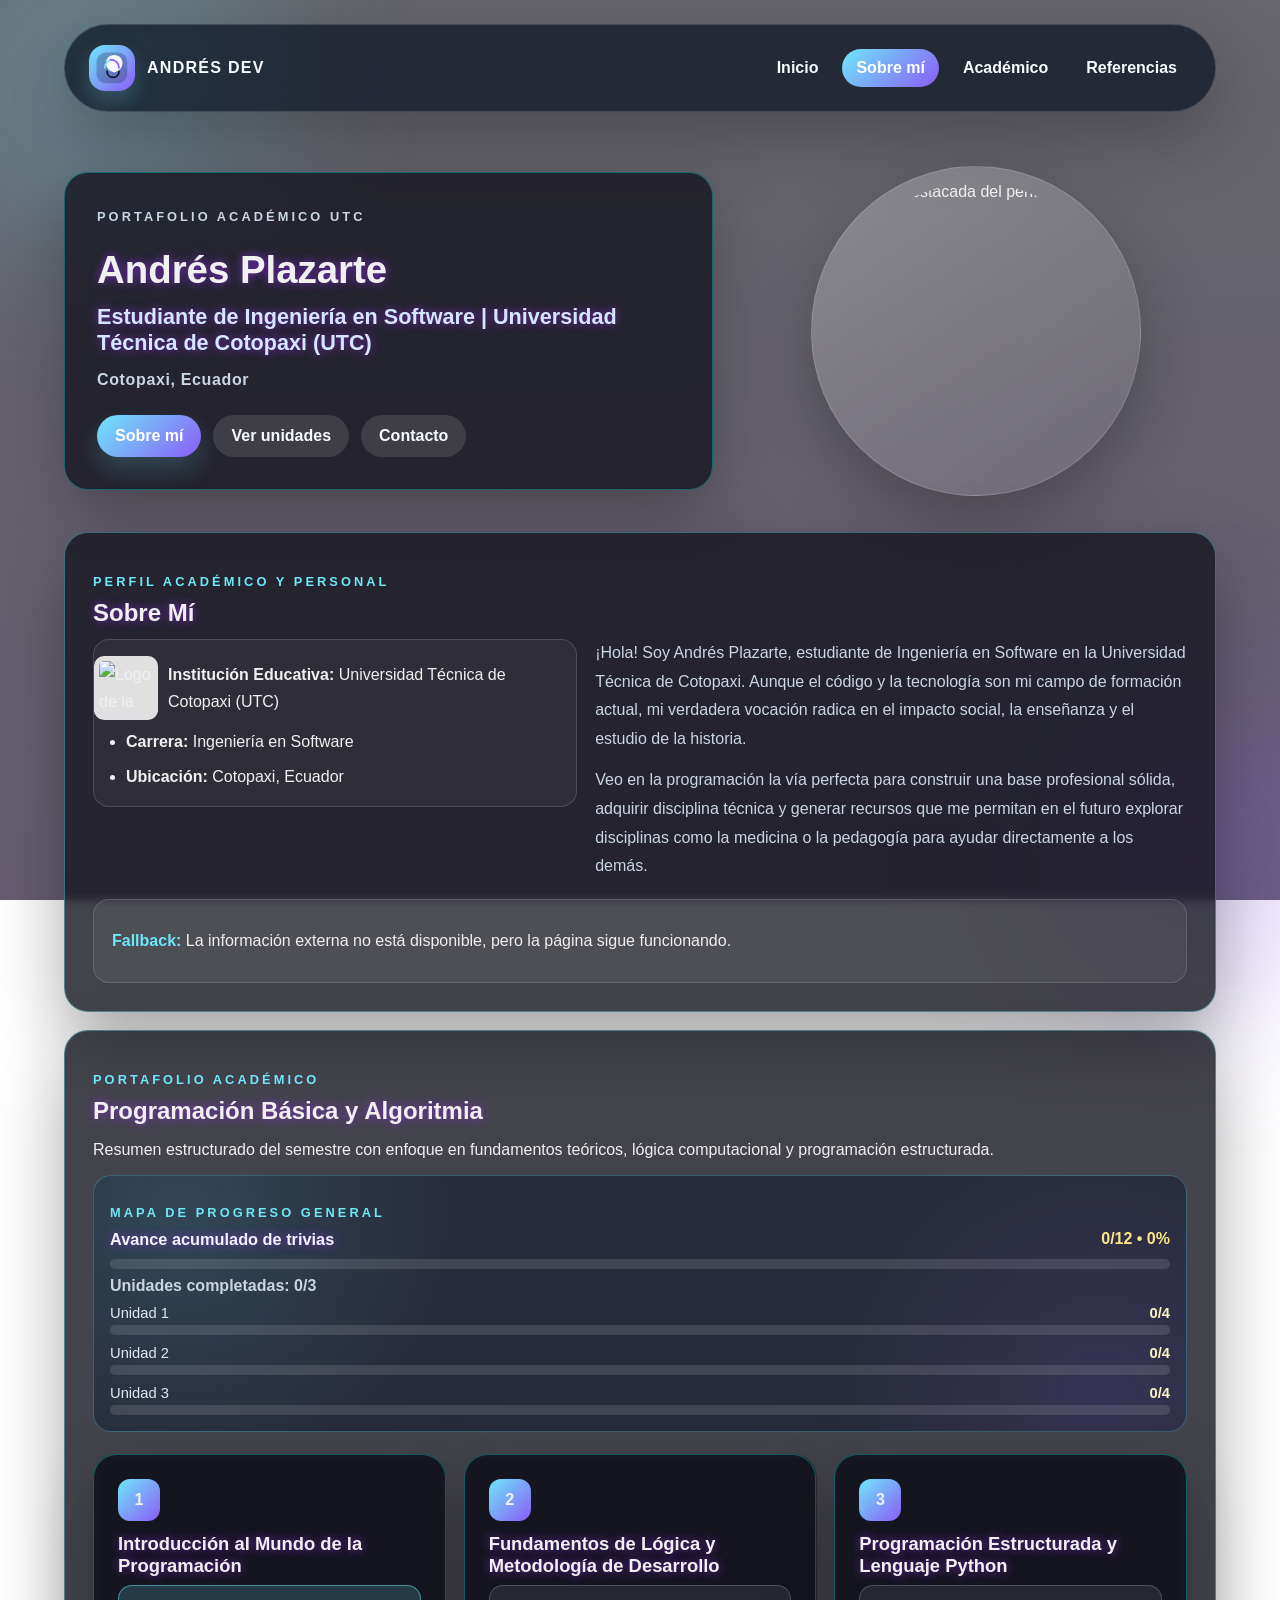
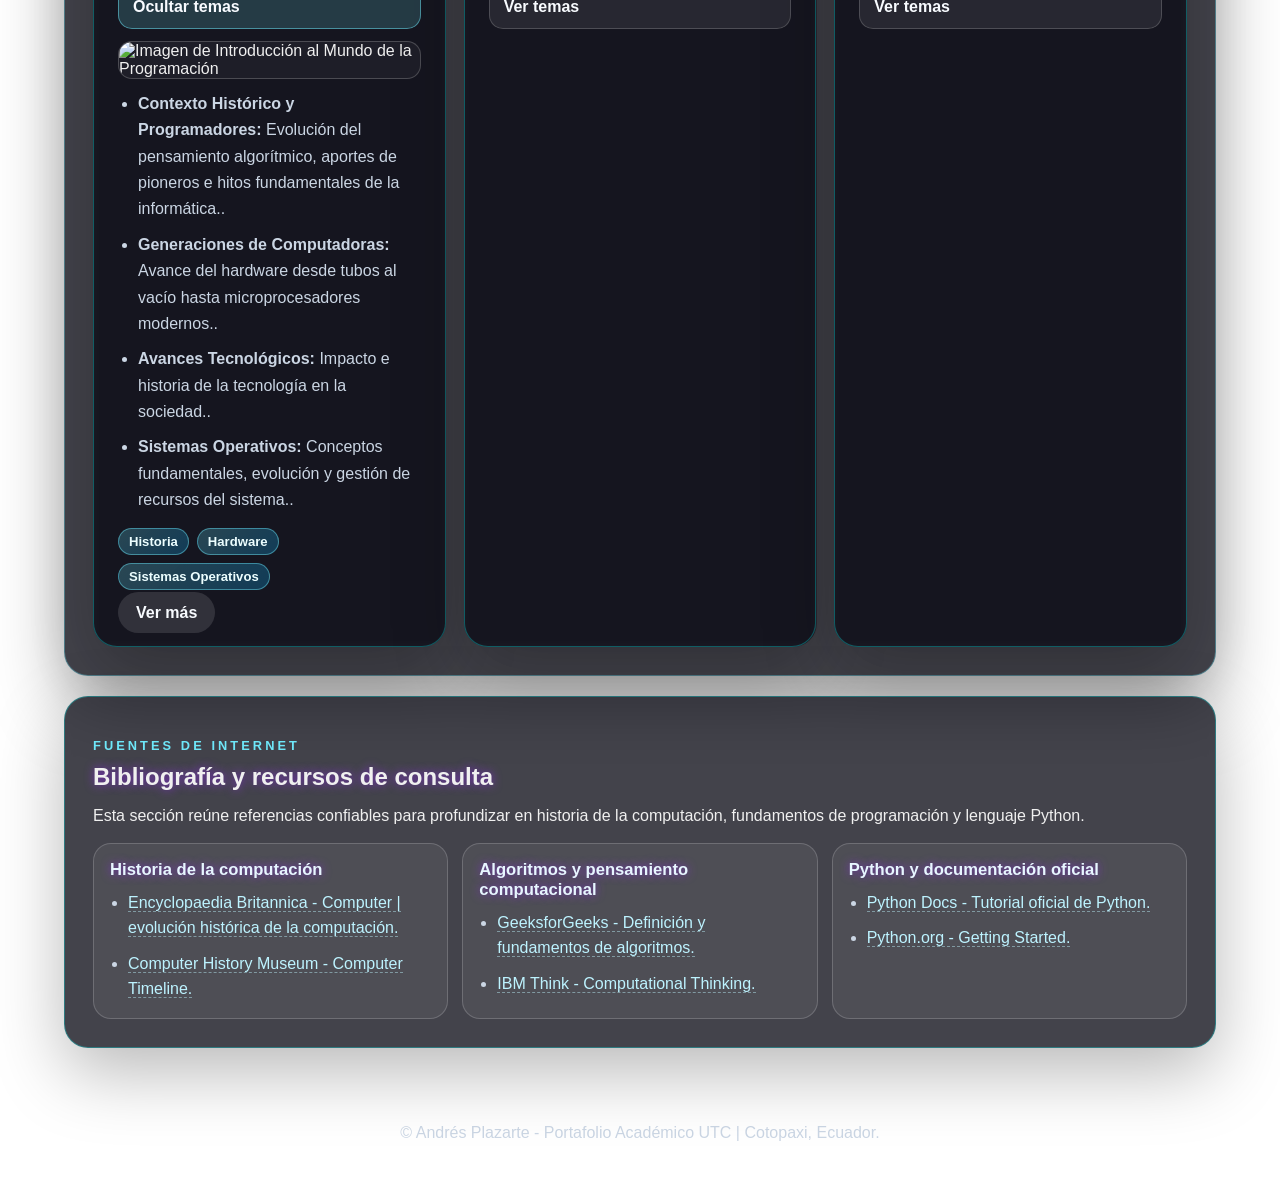
==== commit 3ee812c9: "Pos si" ====
--- a/index.html
+++ b/index.html
@@ -49,28 +49,8 @@
         </div>
 
         <div class="hero-visual reveal">
-          <div class="avatar-card" aria-label="Ilustración de un cactus fuerte y estilizado">
-            <svg viewBox="0 0 220 220" role="img" aria-label="Cactus estilizado">
-              <rect width="220" height="220" rx="110" fill="#f6ecd8"></rect>
-              <circle cx="110" cy="110" r="84" fill="#fffdf7"></circle>
-              <path d="M108 54c-16 0-28 12-28 28 0 12 8 22 18 26v18h20V108c10-4 18-14 18-26 0-16-12-28-28-28z" fill="#2e7d32"></path>
-              <path d="M82 76c0-10 6-16 14-20" stroke="#1b5e20" stroke-width="5" fill="none" stroke-linecap="round"></path>
-              <path d="M138 76c0-10-6-16-14-20" stroke="#1b5e20" stroke-width="5" fill="none" stroke-linecap="round"></path>
-              <path d="M90 92c0-10 10-18 18-18 8 0 18 8 18 18" stroke="#1b5e20" stroke-width="5" fill="none" stroke-linecap="round"></path>
-              <path d="M86 108c0 12 8 22 22 22s22-10 22-22" stroke="#1b5e20" stroke-width="5" fill="none" stroke-linecap="round"></path>
-              <path d="M94 130c0 10 6 18 14 18 8 0 14-8 14-18" stroke="#1b5e20" stroke-width="5" fill="none" stroke-linecap="round"></path>
-              <path d="M90 152c0 10 8 14 20 14 12 0 20-4 20-14" stroke="#1b5e20" stroke-width="5" fill="none" stroke-linecap="round"></path>
-              <path d="M96 60c0-10 8-16 12-16 4 0 12 6 12 16" stroke="#4caf50" stroke-width="4" fill="none" stroke-linecap="round"></path>
-              <path d="M90 82c-8 0-14 6-14 14" stroke="#4caf50" stroke-width="4" fill="none" stroke-linecap="round"></path>
-              <path d="M130 82c8 0 14 6 14 14" stroke="#4caf50" stroke-width="4" fill="none" stroke-linecap="round"></path>
-              <path d="M82 116c-8 4-12 10-12 18" stroke="#4caf50" stroke-width="4" fill="none" stroke-linecap="round"></path>
-              <path d="M138 116c8 4 12 10 12 18" stroke="#4caf50" stroke-width="4" fill="none" stroke-linecap="round"></path>
-              <path d="M98 44l-12-12" stroke="#2e7d32" stroke-width="5" fill="none" stroke-linecap="round"></path>
-              <path d="M122 44l12-12" stroke="#2e7d32" stroke-width="5" fill="none" stroke-linecap="round"></path>
-              <circle cx="100" cy="92" r="4" fill="#fffdf7"></circle>
-              <circle cx="120" cy="92" r="4" fill="#fffdf7"></circle>
-              <path d="M100 100c4 4 8 6 12 6 4 0 8-2 12-6" stroke="#fffdf7" stroke-width="3" fill="none" stroke-linecap="round"></path>
-            </svg>
+          <div class="avatar-card">
+            <img src="https://encrypted-tbn0.gstatic.com/images?q=tbn:ANd9GcTOSFZTrYif_3lTbyaTUXWsUJuO6u750S1NuByO_VCTJQ&s=10" alt="Imagen destacada del perfil" loading="lazy" decoding="async" />
           </div>
         </div>
       </section>
@@ -80,7 +60,10 @@
         <h2>Sobre Mí</h2>
         <div class="profile-grid">
           <ul class="profile-list" aria-label="Datos del estudiante">
-            <li><strong>Institución Educativa:</strong> Universidad Técnica de Cotopaxi (UTC)</li>
+            <li class="profile-institution">
+              <img class="institution-logo" src="https://encrypted-tbn0.gstatic.com/images?q=tbn:ANd9GcStijiB-IrT4kotmqccjpFR5EHhAQ82R6SQL1ZKmNwMWg&s=10" alt="Logo de la Universidad Técnica de Cotopaxi" loading="lazy" decoding="async" />
+              <span><strong>Institución Educativa:</strong> Universidad Técnica de Cotopaxi (UTC)</span>
+            </li>
             <li><strong>Carrera:</strong> Ingeniería en Software</li>
             <li><strong>Ubicación:</strong> Cotopaxi, Ecuador</li>
           </ul>
@@ -106,6 +89,8 @@
         <p>
           Resumen estructurado del semestre con enfoque en fundamentos teóricos, lógica computacional y programación estructurada.
         </p>
+
+        <section class="progress-overview" id="progress-overview" aria-live="polite"></section>
 
         <div class="units-grid academic-grid" id="units-container" aria-live="polite"></div>
       </section>
--- a/styles.css
+++ b/styles.css
@@ -90,6 +90,40 @@
   border-color: rgba(196, 181, 253, 0.2);
 }
 
+.unit3-page {
+  background-image:
+    radial-gradient(circle at 14% 12%, rgba(217, 119, 6, 0.16), transparent 26%),
+    radial-gradient(circle at 88% 20%, rgba(120, 53, 15, 0.18), transparent 24%),
+    radial-gradient(circle at 78% 92%, rgba(180, 83, 9, 0.14), transparent 24%),
+    linear-gradient(135deg, rgba(28, 18, 10, 0.62) 0%, rgba(35, 22, 12, 0.64) 50%, rgba(15, 10, 6, 0.68) 100%),
+    var(--site-bg-image);
+  background-size: cover;
+  background-position: center;
+  background-attachment: fixed;
+  background-repeat: no-repeat;
+}
+
+.unit3-page .glow-one {
+  background: #d97706;
+  opacity: 0.22;
+}
+
+.unit3-page .glow-two {
+  background: #78350f;
+  opacity: 0.22;
+}
+
+.unit3-page .topbar {
+  background: rgba(28, 18, 10, 0.78);
+  border-color: rgba(217, 119, 6, 0.28);
+}
+
+.unit3-page .hero-content,
+.unit3-page .content-card {
+  background: linear-gradient(145deg, rgba(217, 119, 6, 0.08), rgba(255, 255, 255, 0.03));
+  border-color: rgba(217, 119, 6, 0.22);
+}
+
 .background-glow {
   position: fixed;
   inset: auto;
@@ -286,14 +320,129 @@
   place-items: center;
 }
 
-.avatar-card svg {
+.avatar-card svg,
+.avatar-card img {
   width: 100%;
   height: 100%;
+  border-radius: 50%;
+  object-fit: cover;
 }
 
 .content-card {
   padding: 28px;
   margin-top: 18px;
+}
+
+.feature-panel,
+.media-gallery-card,
+.trivia-hub,
+.topic-index {
+  content-visibility: auto;
+  contain-intrinsic-size: 520px;
+}
+
+.topic-index-links {
+  display: flex;
+  flex-wrap: wrap;
+  gap: 10px;
+  margin-top: 12px;
+}
+
+.topic-index-link {
+  text-decoration: none;
+  color: #e2e8f0;
+  border: 1px solid rgba(255, 255, 255, 0.22);
+  background: rgba(255, 255, 255, 0.08);
+  border-radius: 999px;
+  padding: 9px 12px;
+  font-weight: 600;
+  font-size: 0.92rem;
+  transition: transform 150ms ease, border-color 150ms ease, background 150ms ease;
+}
+
+.topic-index-link:hover {
+  transform: translateY(-1px);
+  border-color: rgba(110, 231, 249, 0.5);
+  background: rgba(110, 231, 249, 0.15);
+}
+
+.topic-index-link.active {
+  border-color: rgba(192, 132, 252, 0.62);
+  background: rgba(192, 132, 252, 0.22);
+  color: #f5f3ff;
+}
+
+.progress-overview {
+  margin-top: 14px;
+  margin-bottom: 8px;
+  border: 1px solid rgba(110, 231, 249, 0.26);
+  border-radius: 18px;
+  padding: 16px;
+  background:
+    radial-gradient(circle at 8% 14%, rgba(110, 231, 249, 0.14), transparent 26%),
+    radial-gradient(circle at 92% 86%, rgba(139, 92, 246, 0.14), transparent 24%),
+    rgba(15, 23, 42, 0.5);
+}
+
+.progress-header {
+  display: flex;
+  justify-content: space-between;
+  gap: 12px;
+  align-items: center;
+}
+
+.progress-header h3 {
+  margin: 0;
+  font-size: 1.02rem;
+  color: #f1f5f9;
+}
+
+.progress-header strong {
+  color: #fde68a;
+}
+
+.progress-caption {
+  margin: 8px 0 10px;
+  color: #cbd5e1;
+  font-weight: 600;
+}
+
+.progress-grid {
+  display: grid;
+  gap: 10px;
+}
+
+.progress-row-head {
+  display: flex;
+  justify-content: space-between;
+  align-items: center;
+  font-size: 0.92rem;
+  color: #e2e8f0;
+  margin-bottom: 4px;
+}
+
+.progress-row-head strong {
+  color: #fef3c7;
+}
+
+.progress-bar {
+  height: 10px;
+  border-radius: 999px;
+  background: rgba(255, 255, 255, 0.12);
+  overflow: hidden;
+}
+
+.progress-bar span {
+  display: block;
+  height: 100%;
+  width: 0;
+  background: linear-gradient(90deg, rgba(110, 231, 249, 0.92), rgba(192, 132, 252, 0.95));
+  box-shadow: 0 0 16px rgba(110, 231, 249, 0.24);
+  transition: width 420ms ease;
+}
+
+.progress-bar-global {
+  margin-top: 10px;
 }
 
 .feature-panel {
@@ -383,20 +532,219 @@
   line-height: 1.9;
 }
 
+/* Unidad 1: estilo arcade / videojuego */
+.unit1-page main {
+  counter-reset: game-level;
+}
+
+.unit1-page .feature-panel {
+  counter-increment: game-level;
+  padding-top: 46px;
+  border-width: 2px;
+  border-style: solid;
+  clip-path: polygon(
+    0 16px, 16px 16px, 16px 0,
+    calc(100% - 16px) 0, calc(100% - 16px) 16px, 100% 16px,
+    100% calc(100% - 16px), calc(100% - 16px) calc(100% - 16px), calc(100% - 16px) 100%,
+    16px 100%, 16px calc(100% - 16px), 0 calc(100% - 16px)
+  );
+}
+
+.unit1-page .feature-panel.tone-cyan {
+  border-color: #22d3ee;
+  box-shadow: 0 0 26px rgba(34, 211, 238, 0.32);
+}
+
+.unit1-page .feature-panel.tone-amber {
+  border-color: #fbbf24;
+  box-shadow: 0 0 26px rgba(251, 191, 36, 0.32);
+}
+
+.unit1-page .feature-panel.tone-violet {
+  border-color: #a78bfa;
+  box-shadow: 0 0 26px rgba(167, 139, 250, 0.32);
+}
+
+.unit1-page .feature-panel.tone-emerald {
+  border-color: #34d399;
+  box-shadow: 0 0 26px rgba(52, 211, 153, 0.32);
+}
+
+.unit1-page .feature-panel::before {
+  content: "";
+  position: absolute;
+  inset: 0;
+  background:
+    repeating-linear-gradient(0deg, rgba(255, 255, 255, 0.05) 0px, rgba(255, 255, 255, 0.05) 1px, transparent 1px, transparent 4px),
+    radial-gradient(circle at top right, rgba(34, 211, 238, 0.16), transparent 30%),
+    linear-gradient(90deg, rgba(255, 255, 255, 0.06), transparent 45%, rgba(255, 255, 255, 0.03));
+  pointer-events: none;
+}
+
+.unit1-page .feature-panel::after {
+  content: "LEVEL " counter(game-level, decimal-leading-zero);
+  font-family: "Consolas", "Courier New", monospace;
+  font-size: 0.78rem;
+  letter-spacing: 0.08em;
+  color: #67e8f9;
+  background: rgba(2, 8, 23, 0.65);
+  border: 1px solid rgba(103, 232, 249, 0.4);
+  padding: 4px 10px;
+  border-radius: 6px;
+  top: 18px;
+  right: 22px;
+}
+
+.unit1-page .feature-panel h2 {
+  font-family: "Consolas", "Courier New", monospace;
+  letter-spacing: 0.02em;
+}
+
+.unit1-page .feature-panel h2::before {
+  border-radius: 8px;
+}
+
+.unit1-page .feature-list li {
+  list-style: none;
+  position: relative;
+  padding-left: 22px;
+}
+
+.unit1-page .feature-list li::before {
+  content: "▹";
+  position: absolute;
+  left: 0;
+  color: #67e8f9;
+  font-weight: 700;
+}
+
+.unit1-page .topic-visual {
+  border-color: rgba(34, 211, 238, 0.4);
+}
+
+/* Unidad 2: estilo cine / serie */
+.unit2-page main {
+  counter-reset: scene-number;
+}
+
+.unit2-page .feature-panel {
+  counter-increment: scene-number;
+  padding-top: 46px;
+  border: 1px solid rgba(234, 179, 8, 0.32);
+  border-top: 10px solid rgba(10, 8, 6, 0.55);
+  border-bottom: 10px solid rgba(10, 8, 6, 0.55);
+}
+
+.unit2-page .feature-panel::before {
+  content: "";
+  position: absolute;
+  inset: 0;
+  background:
+    radial-gradient(circle at 50% 0%, rgba(255, 255, 255, 0.14), transparent 40%),
+    radial-gradient(circle at 50% 100%, rgba(0, 0, 0, 0.3), transparent 55%),
+    linear-gradient(180deg, rgba(0, 0, 0, 0.08), transparent 30%, transparent 70%, rgba(0, 0, 0, 0.16));
+  pointer-events: none;
+}
+
+.unit2-page .feature-panel::after {
+  content: "ESCENA " counter(scene-number, decimal-leading-zero);
+  font-family: Georgia, "Times New Roman", serif;
+  font-style: italic;
+  font-size: 0.82rem;
+  letter-spacing: 0.06em;
+  color: #fde68a;
+  background: rgba(10, 8, 6, 0.55);
+  border: 1px solid rgba(234, 179, 8, 0.4);
+  padding: 4px 12px;
+  border-radius: 999px;
+  top: 22px;
+  right: 24px;
+}
+
+.unit2-page .feature-panel h2 {
+  font-family: Georgia, "Times New Roman", serif;
+  font-style: italic;
+  letter-spacing: 0.01em;
+}
+
+.unit2-page .topic-visual {
+  border-color: rgba(234, 179, 8, 0.35);
+}
+
+/* Unidad 3: estilo western moderno */
+.unit3-page main {
+  counter-reset: territory-number;
+}
+
+.unit3-page .feature-panel {
+  counter-increment: territory-number;
+  padding-top: 46px;
+  border: 2px dashed rgba(180, 83, 9, 0.5);
+  background: linear-gradient(160deg, rgba(120, 53, 15, 0.22), rgba(41, 26, 14, 0.42));
+}
+
+.unit3-page .feature-panel::before {
+  content: "";
+  position: absolute;
+  inset: 0;
+  background:
+    radial-gradient(circle at top left, rgba(251, 191, 36, 0.14), transparent 32%),
+    linear-gradient(90deg, rgba(255, 255, 255, 0.05), transparent 45%, rgba(0, 0, 0, 0.08));
+  pointer-events: none;
+}
+
+.unit3-page .feature-panel::after {
+  content: "TERRITORIO " counter(territory-number, decimal-leading-zero);
+  font-family: Georgia, "Times New Roman", serif;
+  font-weight: 700;
+  text-transform: uppercase;
+  font-size: 0.76rem;
+  letter-spacing: 0.1em;
+  color: #fde68a;
+  background: rgba(41, 26, 14, 0.7);
+  border: 1px solid rgba(217, 119, 6, 0.45);
+  padding: 4px 10px;
+  border-radius: 4px;
+  top: 18px;
+  right: 22px;
+}
+
+.unit3-page .feature-panel h2 {
+  font-family: Georgia, "Times New Roman", serif;
+  text-transform: uppercase;
+  letter-spacing: 0.04em;
+}
+
+.unit3-page .feature-list {
+  list-style: "★ ";
+}
+
+.unit3-page .topic-visual {
+  border-color: rgba(217, 119, 6, 0.4);
+}
+
 .flow-left,
 .flow-right {
-  display: grid;
-  grid-template-columns: minmax(0, 1fr) minmax(260px, 340px);
-  gap: 18px;
-  align-items: start;
-}
-
-.flow-right {
-  grid-template-columns: minmax(260px, 340px) minmax(0, 1fr);
+  display: block;
+}
+
+.flow-left::after,
+.flow-right::after {
+  content: "";
+  display: table;
+  clear: both;
+}
+
+.flow-left .topic-visual {
+  float: left;
+  width: clamp(240px, 36%, 340px);
+  margin: 4px 22px 16px 0;
 }
 
 .flow-right .topic-visual {
-  order: -1;
+  float: right;
+  width: clamp(240px, 36%, 340px);
+  margin: 4px 0 16px 22px;
 }
 
 .topic-visual {
@@ -470,6 +818,20 @@
 
 .trivia-unit-stat strong {
   color: #fef3c7;
+}
+
+.trivia-audio-toggle {
+  margin-top: 2px;
+  display: inline-flex;
+  gap: 8px;
+  align-items: center;
+  color: #e2e8f0;
+  font-size: 0.9rem;
+  cursor: pointer;
+}
+
+.trivia-audio-toggle input {
+  accent-color: #8b5cf6;
 }
 
 .trivia-ranking {
@@ -546,6 +908,52 @@
 .trivia-next,
 .trivia-restart {
   margin-top: 10px;
+}
+
+.trivia-success-burst {
+  position: fixed;
+  inset: 0;
+  pointer-events: none;
+  z-index: 50;
+}
+
+.trivia-spark {
+  position: absolute;
+  width: 8px;
+  height: 8px;
+  border-radius: 50%;
+  background: radial-gradient(circle, #67e8f9 0%, #c084fc 65%, rgba(255, 255, 255, 0) 100%);
+  animation: spark-pop 900ms ease forwards;
+}
+
+.success-flash {
+  animation: success-glow 560ms ease;
+}
+
+@keyframes spark-pop {
+  0% {
+    transform: translate(0, 0) scale(0.8);
+    opacity: 0;
+  }
+  20% {
+    opacity: 1;
+  }
+  100% {
+    transform: translate(var(--dx), var(--dy)) scale(0);
+    opacity: 0;
+  }
+}
+
+@keyframes success-glow {
+  0% {
+    box-shadow: 0 0 0 rgba(110, 231, 249, 0);
+  }
+  40% {
+    box-shadow: 0 0 36px rgba(110, 231, 249, 0.32), 0 0 52px rgba(192, 132, 252, 0.2);
+  }
+  100% {
+    box-shadow: 0 0 0 rgba(110, 231, 249, 0);
+  }
 }
 
 .topic-subtitle {
@@ -696,6 +1104,17 @@
   height: 280px;
 }
 
+.unit3-gallery {
+  margin-top: 16px;
+  display: grid;
+  grid-template-columns: repeat(2, minmax(0, 1fr));
+  gap: 14px;
+}
+
+.unit3-gallery .gallery-item img {
+  height: 220px;
+}
+
 .cavern-panel {
   border-color: rgba(196, 181, 253, 0.22);
   box-shadow: inset 0 1px 0 rgba(255, 255, 255, 0.06), 0 20px 48px rgba(0, 0, 0, 0.36);
@@ -787,6 +1206,25 @@
 
 .profile-list li + li {
   margin-top: 8px;
+}
+
+.profile-institution {
+  display: flex;
+  align-items: center;
+  gap: 10px;
+  list-style: none;
+  margin-left: -32px;
+}
+
+.institution-logo {
+  width: 64px;
+  height: 64px;
+  border-radius: 10px;
+  object-fit: contain;
+  background: rgba(255, 255, 255, 0.85);
+  padding: 4px;
+  border: 1px solid var(--border);
+  flex-shrink: 0;
 }
 
 .profile-bio {
@@ -1192,6 +1630,12 @@
 }
 
 @media (max-width: 900px) {
+  body,
+  .unit1-page,
+  .unit2-page {
+    background-attachment: scroll;
+  }
+
   .hero {
     grid-template-columns: 1fr;
   }
@@ -1210,13 +1654,11 @@
     grid-template-columns: 1fr;
   }
 
-  .flow-left,
-  .flow-right {
-    grid-template-columns: 1fr;
-  }
-
+  .flow-left .topic-visual,
   .flow-right .topic-visual {
-    order: 0;
+    float: none;
+    width: 100%;
+    margin: 0 0 16px;
   }
 
   .topic-visual img {
@@ -1236,6 +1678,10 @@
   }
 
   .unit2-gallery {
+    grid-template-columns: 1fr;
+  }
+
+  .unit3-gallery {
     grid-template-columns: 1fr;
   }
 
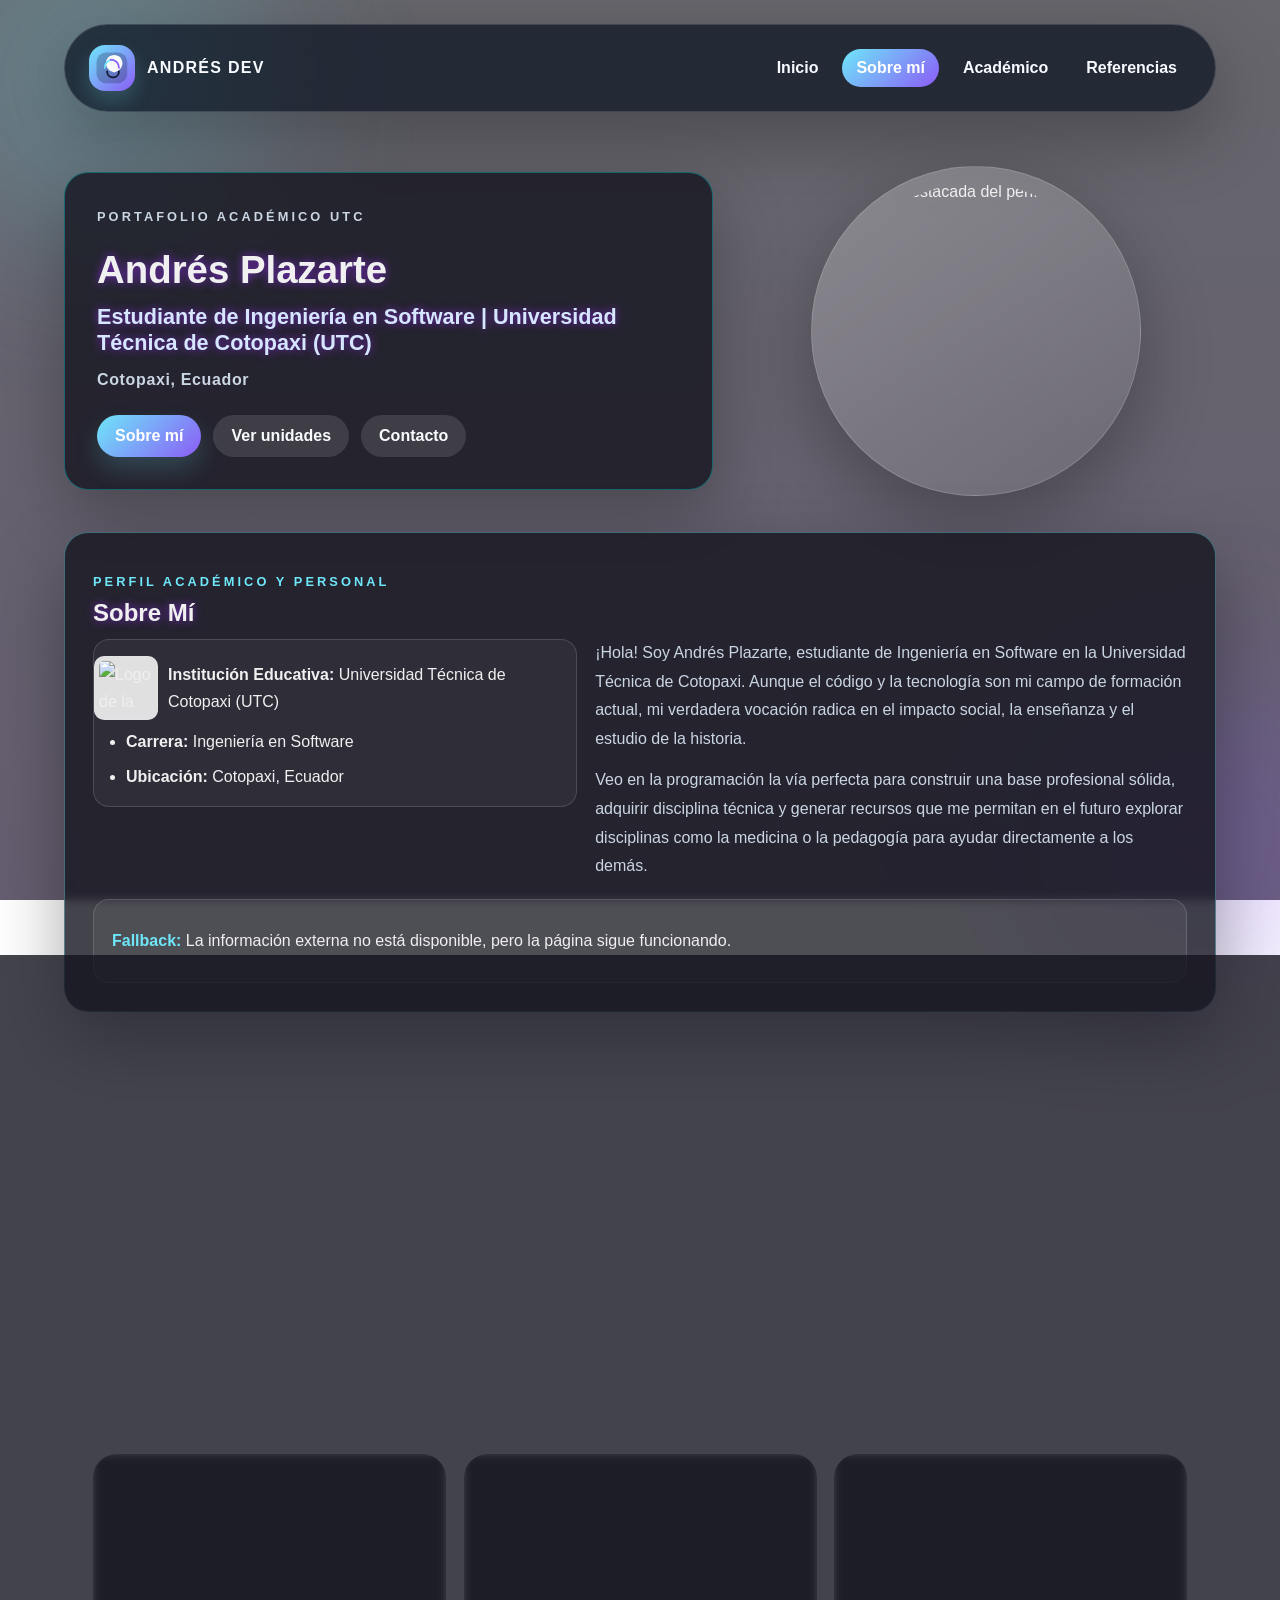
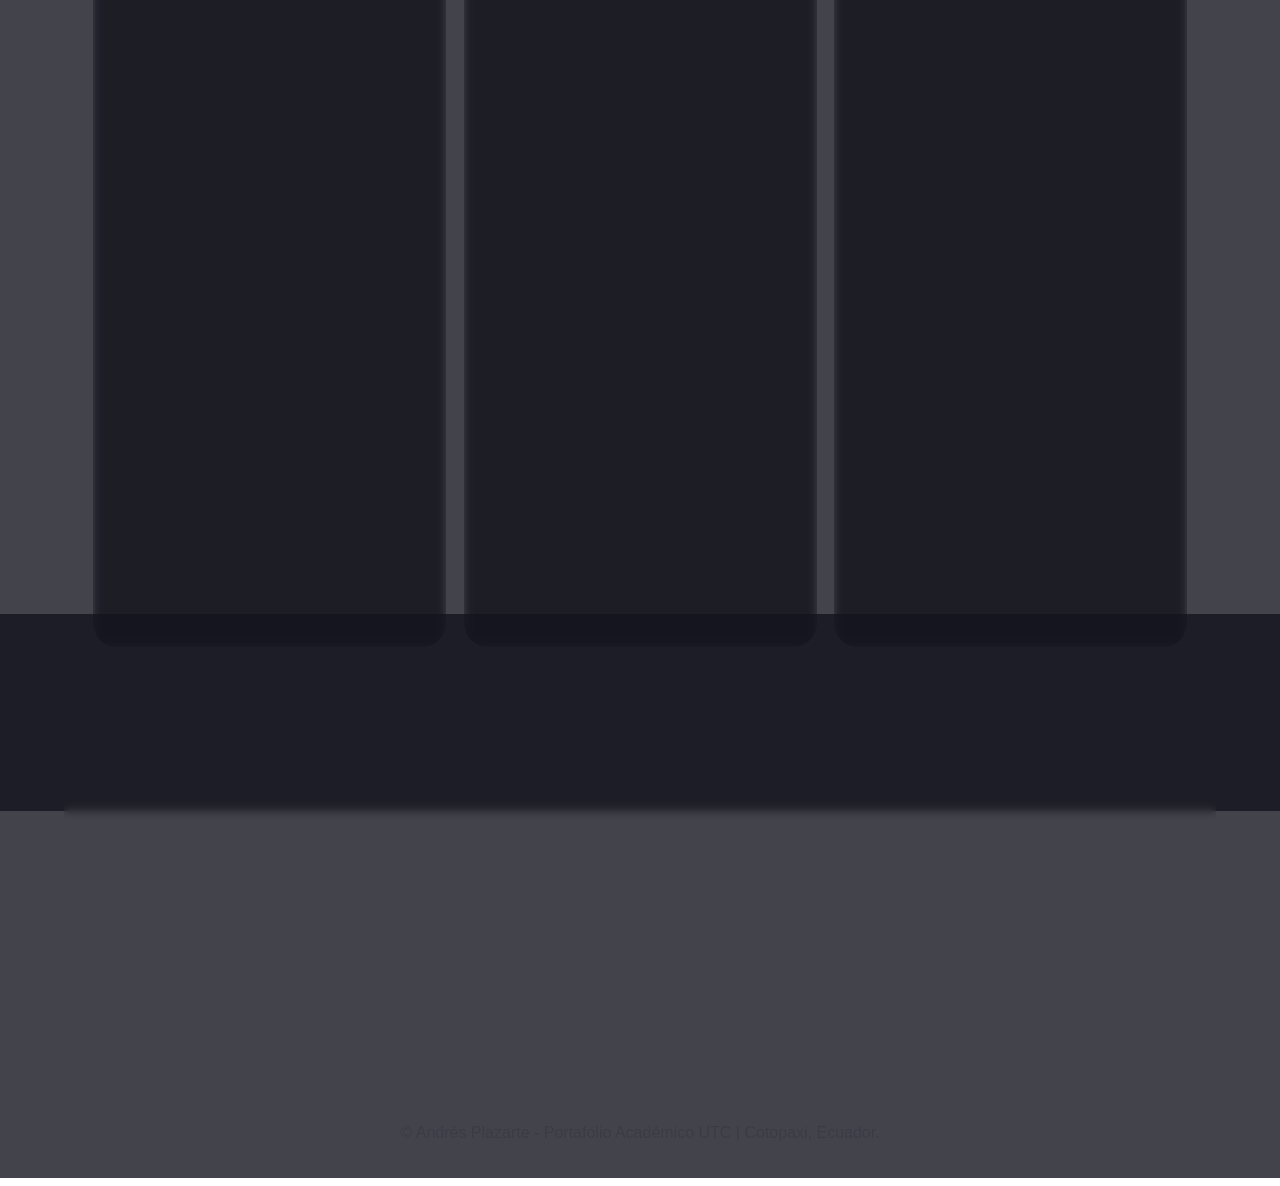
==== commit f74915e5: "Corregir rutas para que el enlace del sitio funcione Co-authored-by: Flavylux <310386973+Flavylux@us" ====
--- a/index.html
+++ b/index.html
@@ -3,7 +3,6 @@
 <head>
   <meta charset="UTF-8" />
   <meta name="viewport" content="width=device-width, initial-scale=1.0" />
-  <base href="/" />
   <title>Andrés Plazarte - Portafolio Personal</title>
   <link rel="stylesheet" href="styles.css" />
 </head>
@@ -13,7 +12,7 @@
 
   <div class="page-shell">
     <header class="topbar">
-      <a class="brand" href="/">
+      <a class="brand" href="index.html">
         <span class="brand-mark" aria-hidden="true">
           <svg viewBox="0 0 64 64" role="img" aria-label="Marca personal">
             <rect x="6" y="6" width="52" height="52" rx="16" fill="#0f172a" opacity="0.25"></rect>
@@ -44,7 +43,7 @@
           <div class="hero-actions">
             <a class="btn btn-primary" href="#sobre-mi">Sobre mí</a>
             <a class="btn btn-secondary" href="#academico">Ver unidades</a>
-            <a class="btn btn-secondary" href="/contacto">Contacto</a>
+            <a class="btn btn-secondary" href="contacto.html">Contacto</a>
           </div>
         </div>
 
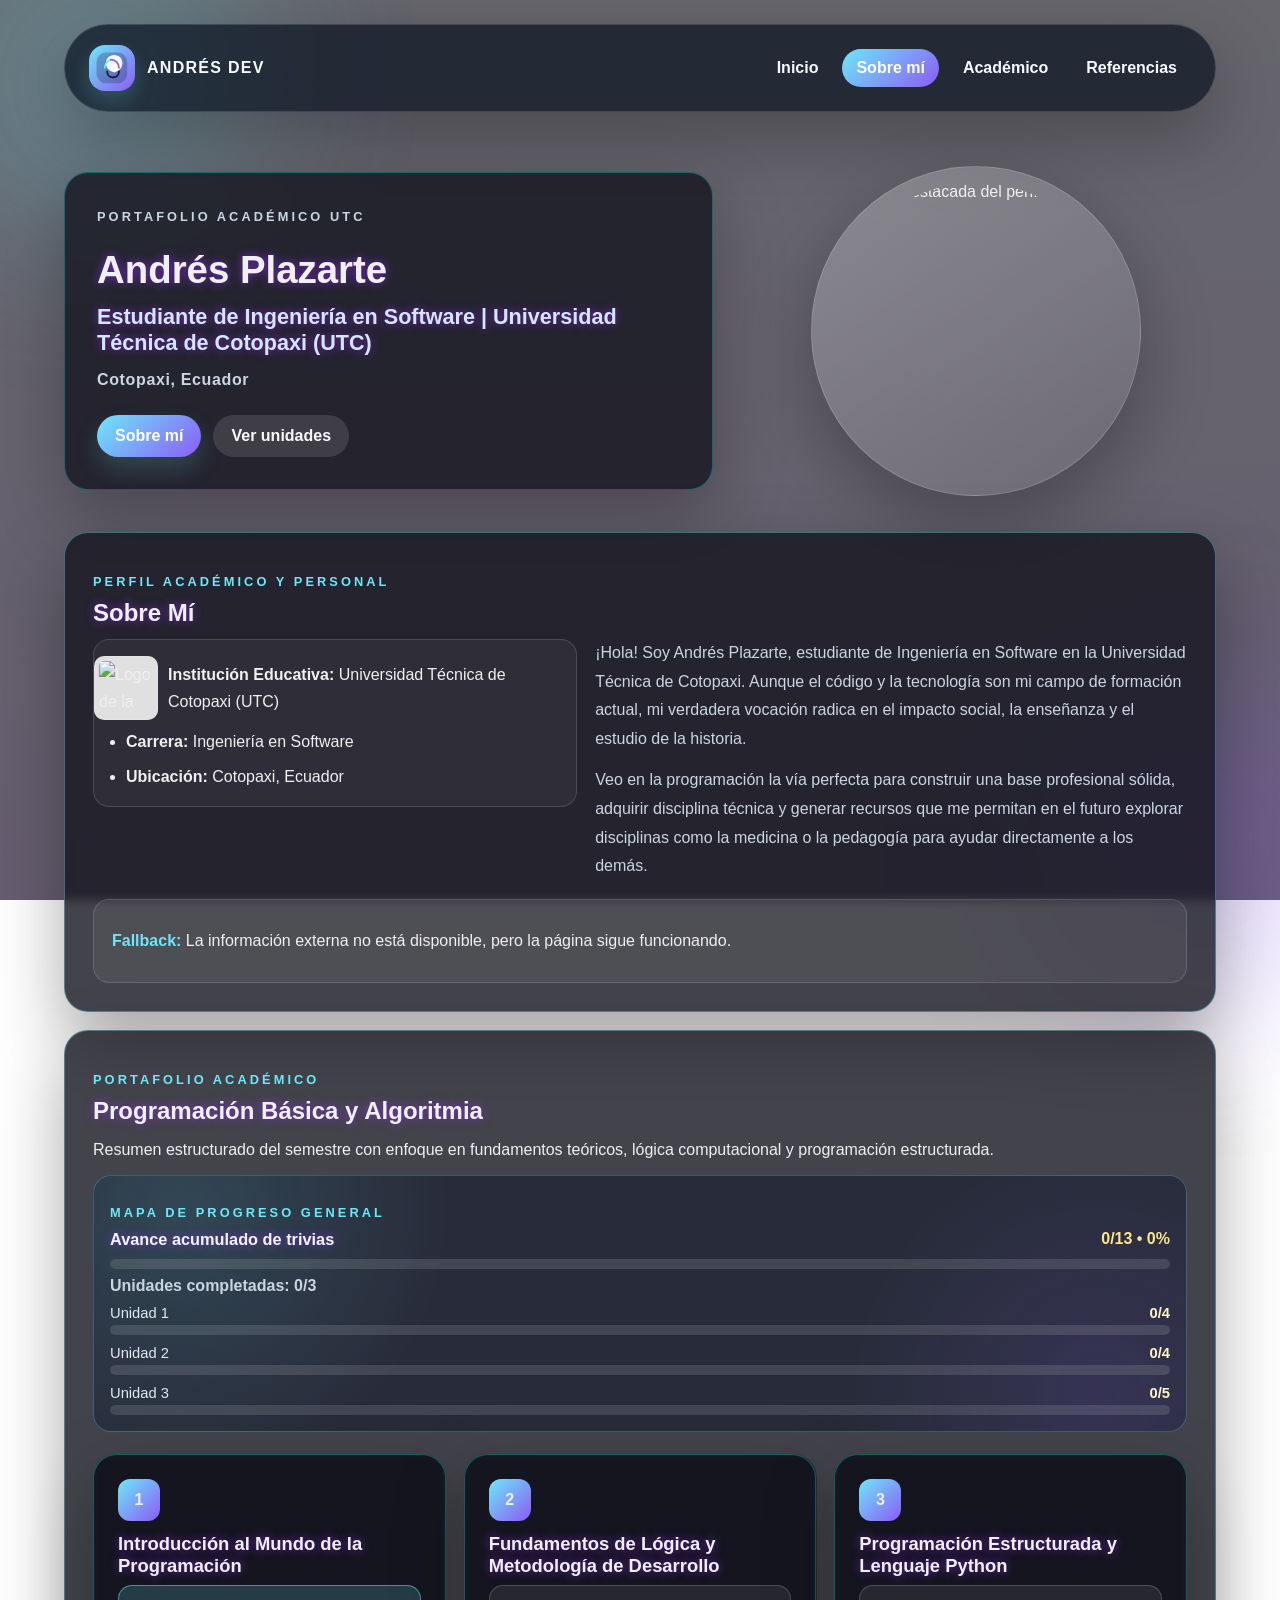
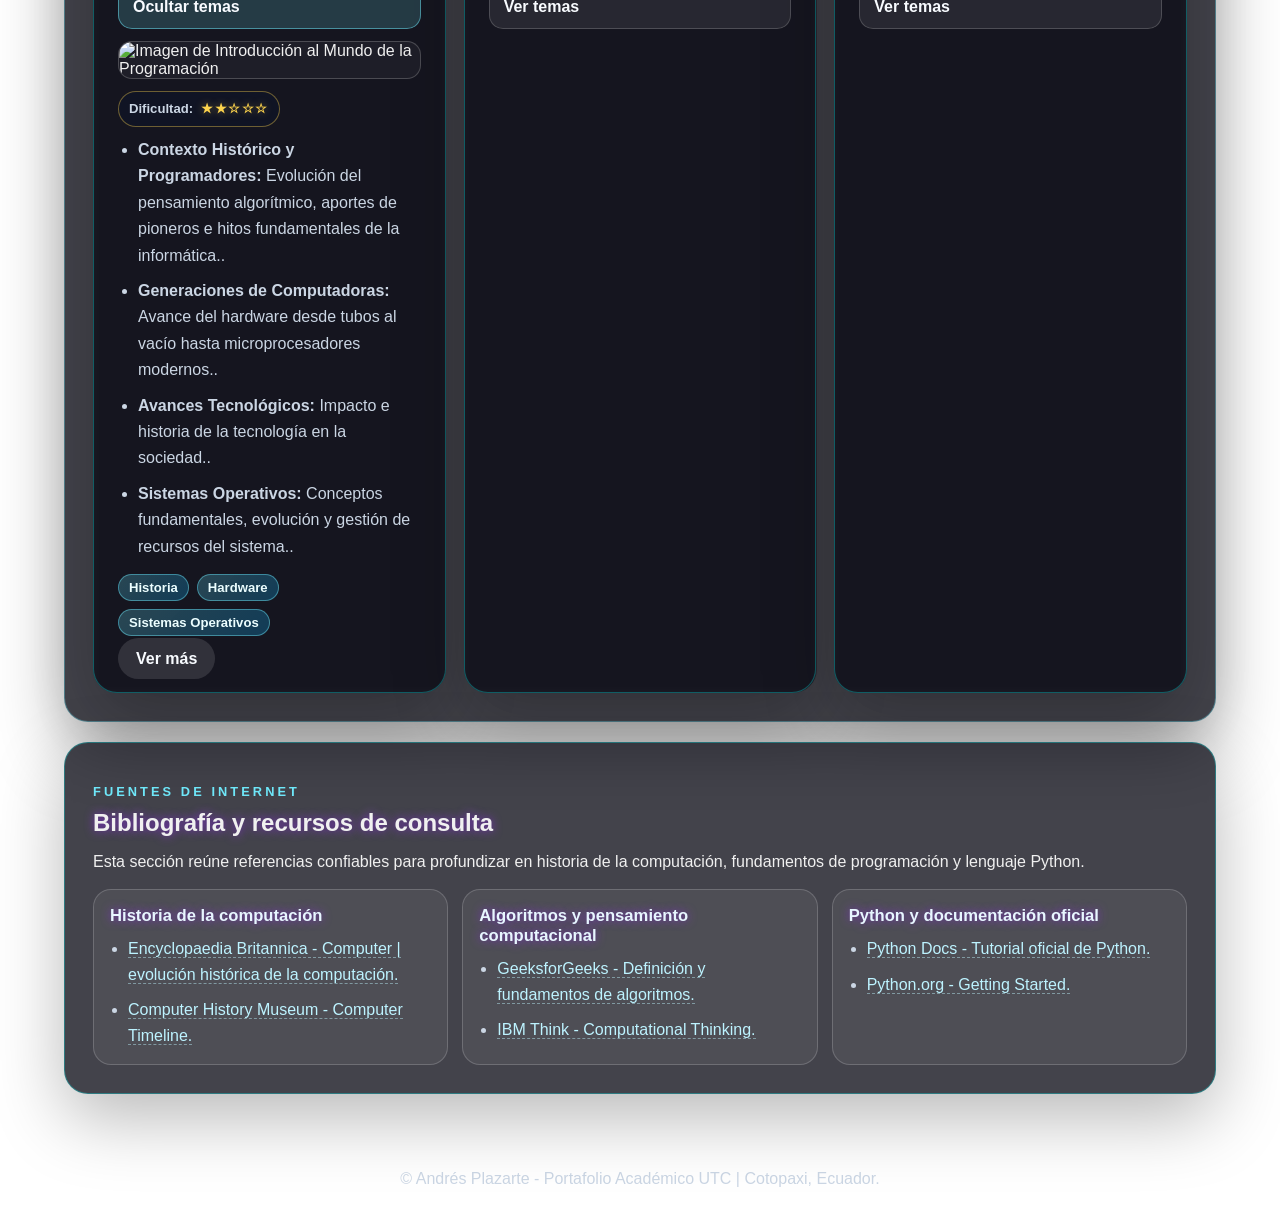
==== commit c53999ef: "Proyecto terminado" ====
--- a/index.html
+++ b/index.html
@@ -3,6 +3,7 @@
 <head>
   <meta charset="UTF-8" />
   <meta name="viewport" content="width=device-width, initial-scale=1.0" />
+  <base href="/" />
   <title>Andrés Plazarte - Portafolio Personal</title>
   <link rel="stylesheet" href="styles.css" />
 </head>
@@ -12,7 +13,7 @@
 
   <div class="page-shell">
     <header class="topbar">
-      <a class="brand" href="index.html">
+      <a class="brand" href="/">
         <span class="brand-mark" aria-hidden="true">
           <svg viewBox="0 0 64 64" role="img" aria-label="Marca personal">
             <rect x="6" y="6" width="52" height="52" rx="16" fill="#0f172a" opacity="0.25"></rect>
@@ -43,7 +44,6 @@
           <div class="hero-actions">
             <a class="btn btn-primary" href="#sobre-mi">Sobre mí</a>
             <a class="btn btn-secondary" href="#academico">Ver unidades</a>
-            <a class="btn btn-secondary" href="contacto.html">Contacto</a>
           </div>
         </div>
 
--- a/styles.css
+++ b/styles.css
@@ -280,6 +280,33 @@
   flex-wrap: wrap;
 }
 
+.difficulty-meter {
+  display: inline-flex;
+  align-items: center;
+  gap: 10px;
+  margin: 0 0 18px;
+  padding: 8px 12px;
+  border-radius: 999px;
+  border: 1px solid rgba(255, 255, 255, 0.26);
+  background: rgba(2, 6, 23, 0.55);
+  box-shadow: 0 10px 24px rgba(0, 0, 0, 0.25);
+}
+
+.difficulty-label {
+  color: #cbd5e1;
+  font-size: 0.82rem;
+  letter-spacing: 0.06em;
+  text-transform: uppercase;
+  font-weight: 700;
+}
+
+.difficulty-stars {
+  color: #fcd34d;
+  letter-spacing: 0.16em;
+  text-shadow: 0 0 10px rgba(252, 211, 77, 0.45);
+  font-weight: 800;
+}
+
 .btn {
   text-decoration: none;
   padding: 12px 18px;
@@ -620,6 +647,213 @@
 
 .unit1-page .topic-visual {
   border-color: rgba(34, 211, 238, 0.4);
+}
+
+.unit1-page .topic-neo-temple {
+  background:
+    radial-gradient(circle at 12% 14%, rgba(34, 211, 238, 0.24), transparent 34%),
+    radial-gradient(circle at 88% 88%, rgba(139, 92, 246, 0.22), transparent 34%),
+    linear-gradient(140deg, rgba(7, 20, 38, 0.76), rgba(14, 33, 64, 0.7));
+  border-color: rgba(34, 211, 238, 0.52);
+}
+
+.unit1-page .topic-chrono-grid {
+  background:
+    repeating-linear-gradient(90deg, rgba(251, 191, 36, 0.08) 0px, rgba(251, 191, 36, 0.08) 2px, transparent 2px, transparent 22px),
+    linear-gradient(140deg, rgba(34, 24, 8, 0.76), rgba(82, 41, 12, 0.62));
+  border-color: rgba(251, 191, 36, 0.54);
+}
+
+.unit1-page .topic-orbit-market {
+  background:
+    radial-gradient(circle at 80% 18%, rgba(244, 114, 182, 0.2), transparent 36%),
+    radial-gradient(circle at 16% 84%, rgba(125, 211, 252, 0.18), transparent 34%),
+    linear-gradient(140deg, rgba(31, 16, 54, 0.74), rgba(25, 35, 69, 0.68));
+  border-color: rgba(192, 132, 252, 0.56);
+}
+
+.unit1-page .topic-kernel-sanctum {
+  background:
+    radial-gradient(circle at 14% 16%, rgba(52, 211, 153, 0.22), transparent 34%),
+    radial-gradient(circle at 88% 86%, rgba(110, 231, 249, 0.18), transparent 32%),
+    linear-gradient(140deg, rgba(9, 33, 26, 0.76), rgba(15, 45, 53, 0.66));
+  border-color: rgba(52, 211, 153, 0.55);
+}
+
+.u1-media-grid {
+  position: relative;
+  z-index: 1;
+  margin-top: 16px;
+  display: grid;
+  grid-template-columns: repeat(2, minmax(0, 1fr));
+  gap: 14px;
+}
+
+.u1-media-card {
+  margin: 0;
+  border-radius: 16px;
+  overflow: hidden;
+  border: 1px solid rgba(103, 232, 249, 0.38);
+  background:
+    radial-gradient(circle at 10% 8%, rgba(34, 211, 238, 0.2), transparent 30%),
+    radial-gradient(circle at 92% 92%, rgba(167, 139, 250, 0.18), transparent 28%),
+    rgba(15, 23, 42, 0.6);
+  box-shadow: 0 16px 34px rgba(0, 0, 0, 0.28);
+}
+
+.u1-media-card img {
+  display: block;
+  width: 100%;
+  height: 250px;
+  object-fit: contain;
+  background: rgba(2, 6, 23, 0.82);
+  padding: 8px;
+}
+
+.u1-media-card figcaption {
+  padding: 10px 12px 12px;
+  color: #dbeafe;
+  font-size: 0.92rem;
+  line-height: 1.45;
+}
+
+.generation-timeline {
+  position: relative;
+  z-index: 1;
+  margin-top: 14px;
+  display: grid;
+  gap: 14px;
+  counter-reset: generation-order;
+}
+
+.generation-step {
+  position: relative;
+  z-index: 1;
+  counter-increment: generation-order;
+  display: grid;
+  grid-template-columns: minmax(250px, 310px) 1fr;
+  gap: 14px;
+  align-items: start;
+  padding: 14px;
+  border-radius: 18px;
+  border: 1px solid rgba(251, 191, 36, 0.34);
+  background:
+    radial-gradient(circle at 8% 12%, rgba(251, 191, 36, 0.2), transparent 32%),
+    radial-gradient(circle at 92% 88%, rgba(249, 115, 22, 0.16), transparent 30%),
+    rgba(17, 24, 39, 0.42);
+}
+
+.generation-step::before {
+  content: "GEN " counter(generation-order, decimal-leading-zero);
+  position: absolute;
+  top: 10px;
+  right: 12px;
+  font-family: "Consolas", "Courier New", monospace;
+  font-size: 0.72rem;
+  letter-spacing: 0.08em;
+  color: #fde68a;
+  background: rgba(15, 23, 42, 0.78);
+  border: 1px solid rgba(251, 191, 36, 0.38);
+  border-radius: 6px;
+  padding: 4px 8px;
+}
+
+.generation-copy .topic-subtitle {
+  margin-top: 0;
+  margin-right: 86px;
+}
+
+.generation-copy .feature-list {
+  margin-top: 8px;
+}
+
+.generation-showcase {
+  position: relative;
+  z-index: 1;
+  margin-top: 12px;
+  display: grid;
+  grid-template-columns: repeat(2, minmax(0, 1fr));
+  gap: 14px;
+}
+
+.generation-card {
+  margin: 0;
+  border-radius: 16px;
+  overflow: hidden;
+  border: 1px solid rgba(251, 191, 36, 0.42);
+  background:
+    linear-gradient(145deg, rgba(251, 191, 36, 0.14), rgba(249, 115, 22, 0.06)),
+    rgba(17, 24, 39, 0.62);
+  box-shadow: 0 16px 34px rgba(0, 0, 0, 0.3);
+}
+
+.generation-card img {
+  display: block;
+  width: 100%;
+  height: 250px;
+  object-fit: contain;
+  background: rgba(17, 24, 39, 0.9);
+  padding: 8px;
+}
+
+.generation-card figcaption {
+  padding: 10px 12px 12px;
+  color: #fde68a;
+  font-size: 0.92rem;
+  line-height: 1.45;
+}
+
+.generation-step .generation-card {
+  margin: 0;
+}
+
+.generation-card-wide {
+  grid-column: 1 / -1;
+  width: min(100%, 560px);
+  justify-self: center;
+}
+
+.future-note {
+  position: relative;
+  z-index: 1;
+  margin-top: 16px;
+  padding: 14px;
+  border-radius: 16px;
+  border: 1px solid rgba(167, 139, 250, 0.45);
+  background:
+    radial-gradient(circle at 8% 12%, rgba(167, 139, 250, 0.2), transparent 30%),
+    radial-gradient(circle at 92% 90%, rgba(110, 231, 249, 0.16), transparent 28%),
+    rgba(15, 23, 42, 0.56);
+}
+
+.future-note p {
+  margin: 0 0 12px;
+  color: #e2e8f0;
+  line-height: 1.8;
+}
+
+.future-note-visual {
+  margin: 0;
+  border-radius: 14px;
+  overflow: hidden;
+  border: 1px solid rgba(167, 139, 250, 0.45);
+  background: rgba(255, 255, 255, 0.04);
+}
+
+.future-note-visual img {
+  width: 100%;
+  height: 280px;
+  display: block;
+  object-fit: contain;
+  background: rgba(15, 23, 42, 0.88);
+  padding: 8px;
+}
+
+.future-note-visual figcaption {
+  padding: 10px 12px 12px;
+  color: #ddd6fe;
+  font-size: 0.9rem;
+  line-height: 1.45;
 }
 
 /* Unidad 2: estilo cine / serie */
@@ -669,6 +903,74 @@
 
 .unit2-page .topic-visual {
   border-color: rgba(234, 179, 8, 0.35);
+}
+
+.unit2-page .topic-warcode-front {
+  background:
+    radial-gradient(circle at 10% 10%, rgba(220, 38, 38, 0.18), transparent 34%),
+    linear-gradient(135deg, rgba(35, 18, 18, 0.82), rgba(74, 30, 20, 0.66));
+  border-color: rgba(251, 146, 60, 0.52);
+}
+
+.unit2-page .topic-warcode-signals {
+  background:
+    repeating-linear-gradient(45deg, rgba(250, 204, 21, 0.08) 0px, rgba(250, 204, 21, 0.08) 6px, transparent 6px, transparent 16px),
+    linear-gradient(135deg, rgba(39, 23, 10, 0.82), rgba(61, 38, 14, 0.66));
+  border-color: rgba(250, 204, 21, 0.52);
+}
+
+.unit2-page .topic-warcode-command {
+  background:
+    radial-gradient(circle at 86% 16%, rgba(99, 102, 241, 0.22), transparent 34%),
+    linear-gradient(135deg, rgba(23, 21, 45, 0.82), rgba(32, 27, 54, 0.66));
+  border-color: rgba(165, 180, 252, 0.52);
+}
+
+.unit2-page .topic-warcode-rebuild {
+  background:
+    radial-gradient(circle at 12% 84%, rgba(16, 185, 129, 0.2), transparent 34%),
+    linear-gradient(135deg, rgba(14, 33, 26, 0.82), rgba(25, 58, 45, 0.66));
+  border-color: rgba(74, 222, 128, 0.52);
+}
+
+.unit2-page .feature-panel,
+.unit2-page .topic-index,
+.unit2-page .trivia-hub,
+.unit2-page .media-gallery-card {
+  content-visibility: visible;
+  contain: none;
+}
+
+.unit2-page .reveal {
+  opacity: 1;
+  transform: none;
+}
+
+.unit2-page .feature-panel::before {
+  z-index: 0;
+}
+
+.unit2-page .feature-panel > * {
+  position: relative;
+  z-index: 1;
+}
+
+.unit2-page .feature-panel p,
+.unit2-page .feature-panel li,
+.unit2-page .feature-panel td,
+.unit2-page .feature-panel th,
+.unit2-page .feature-panel code {
+  color: #e7edf8;
+}
+
+.unit2-page .feature-panel strong {
+  color: #fde68a;
+}
+
+#u2-tema4 .topic-visual {
+  float: none;
+  width: 100%;
+  margin: 0 0 16px;
 }
 
 /* Unidad 3: estilo western moderno */
@@ -723,6 +1025,68 @@
   border-color: rgba(217, 119, 6, 0.4);
 }
 
+.unit3-page .topic-odyssey-map {
+  background:
+    radial-gradient(circle at 14% 12%, rgba(59, 130, 246, 0.2), transparent 36%),
+    linear-gradient(150deg, rgba(20, 22, 43, 0.82), rgba(34, 42, 74, 0.66));
+  border-color: rgba(96, 165, 250, 0.52);
+}
+
+.unit3-page .topic-odyssey-glyph {
+  background:
+    radial-gradient(circle at 86% 18%, rgba(192, 132, 252, 0.2), transparent 36%),
+    linear-gradient(150deg, rgba(34, 22, 44, 0.82), rgba(49, 35, 70, 0.66));
+  border-color: rgba(216, 180, 254, 0.52);
+}
+
+.unit3-page .topic-odyssey-python {
+  background:
+    radial-gradient(circle at 10% 10%, rgba(234, 179, 8, 0.2), transparent 34%),
+    radial-gradient(circle at 88% 88%, rgba(37, 99, 235, 0.2), transparent 34%),
+    linear-gradient(150deg, rgba(33, 25, 14, 0.82), rgba(22, 42, 66, 0.66));
+  border-color: rgba(250, 204, 21, 0.52);
+}
+
+.unit3-page .feature-panel,
+.unit3-page .topic-index,
+.unit3-page .trivia-hub,
+.unit3-page .media-gallery-card {
+  content-visibility: visible;
+  contain: none;
+}
+
+.unit3-page .reveal {
+  opacity: 1;
+  transform: none;
+}
+
+.unit3-page .feature-panel::before {
+  z-index: 0;
+}
+
+.unit3-page .feature-panel > * {
+  position: relative;
+  z-index: 1;
+}
+
+.unit3-page .feature-panel p,
+.unit3-page .feature-panel li,
+.unit3-page .feature-panel td,
+.unit3-page .feature-panel th,
+.unit3-page .feature-panel code {
+  color: #f3e8d8;
+}
+
+.unit3-page .feature-panel strong {
+  color: #fde68a;
+}
+
+#u3-tema3 .topic-visual {
+  float: none;
+  width: 100%;
+  margin: 0 0 16px;
+}
+
 .flow-left,
 .flow-right {
   display: block;
@@ -778,7 +1142,10 @@
 }
 
 .topic-visual-split img {
-  height: 170px;
+  height: 190px;
+  object-fit: contain;
+  background: rgba(2, 6, 23, 0.75);
+  padding: 6px;
 }
 
 .topic-visual-split figcaption {
@@ -1152,6 +1519,48 @@
   color: var(--accent);
 }
 
+.syntax-table-wrapper {
+  position: relative;
+  z-index: 1;
+  margin-top: 14px;
+  overflow-x: auto;
+  border-radius: 14px;
+  border: 1px solid rgba(255, 255, 255, 0.18);
+  background: rgba(15, 23, 42, 0.48);
+}
+
+.syntax-table {
+  width: 100%;
+  min-width: 760px;
+  border-collapse: collapse;
+  color: #e2e8f0;
+}
+
+.syntax-table th,
+.syntax-table td {
+  border: 1px solid rgba(255, 255, 255, 0.16);
+  padding: 10px 12px;
+  text-align: left;
+  vertical-align: top;
+  line-height: 1.6;
+}
+
+.syntax-table thead th {
+  background: rgba(251, 191, 36, 0.18);
+  color: #fef3c7;
+  font-weight: 700;
+}
+
+.syntax-table tbody tr:nth-child(even) {
+  background: rgba(255, 255, 255, 0.04);
+}
+
+.syntax-table code {
+  color: #bfdbfe;
+  font-family: "Consolas", "Courier New", monospace;
+  font-size: 0.86rem;
+}
+
 .contact-form {
   display: grid;
   gap: 14px;
@@ -1435,6 +1844,34 @@
   font-size: 0.95rem;
 }
 
+.unit-difficulty-mini {
+  margin-top: 6px;
+  color: #fde68a;
+  font-size: 0.8rem;
+  letter-spacing: 0.04em;
+  font-weight: 700;
+}
+
+.unit-difficulty-chip {
+  margin: 0 0 12px;
+  display: inline-flex;
+  align-items: center;
+  gap: 8px;
+  padding: 6px 10px;
+  border-radius: 999px;
+  border: 1px solid rgba(252, 211, 77, 0.4);
+  background: rgba(15, 23, 42, 0.6);
+  color: #e2e8f0;
+  font-size: 0.82rem;
+  font-weight: 700;
+}
+
+.unit-difficulty-chip span {
+  color: #fcd34d;
+  letter-spacing: 0.12em;
+  text-shadow: 0 0 8px rgba(252, 211, 77, 0.4);
+}
+
 .activity-card {
   position: relative;
   overflow: hidden;
@@ -1670,11 +2107,35 @@
   }
 
   .topic-visual-split img {
-    height: 190px;
+    height: 210px;
   }
 
   .unit1-gallery {
     grid-template-columns: 1fr;
+  }
+
+  .u1-media-grid,
+  .generation-showcase {
+    grid-template-columns: 1fr;
+  }
+
+  .generation-step {
+    grid-template-columns: 1fr;
+  }
+
+  .generation-copy .topic-subtitle {
+    margin-right: 0;
+  }
+
+  .u1-media-card img,
+  .generation-card img,
+  .future-note-visual img {
+    height: 260px;
+  }
+
+  .generation-card-wide {
+    grid-column: auto;
+    width: 100%;
   }
 
   .unit2-gallery {
@@ -1717,6 +2178,14 @@
     padding: 20px;
   }
 
+  .u1-media-card img,
+  .generation-card img,
+  .future-note-visual img,
+  .topic-visual-split img {
+    height: 210px;
+    padding: 6px;
+  }
+
   .avatar-card {
     width: 280px;
     height: 280px;
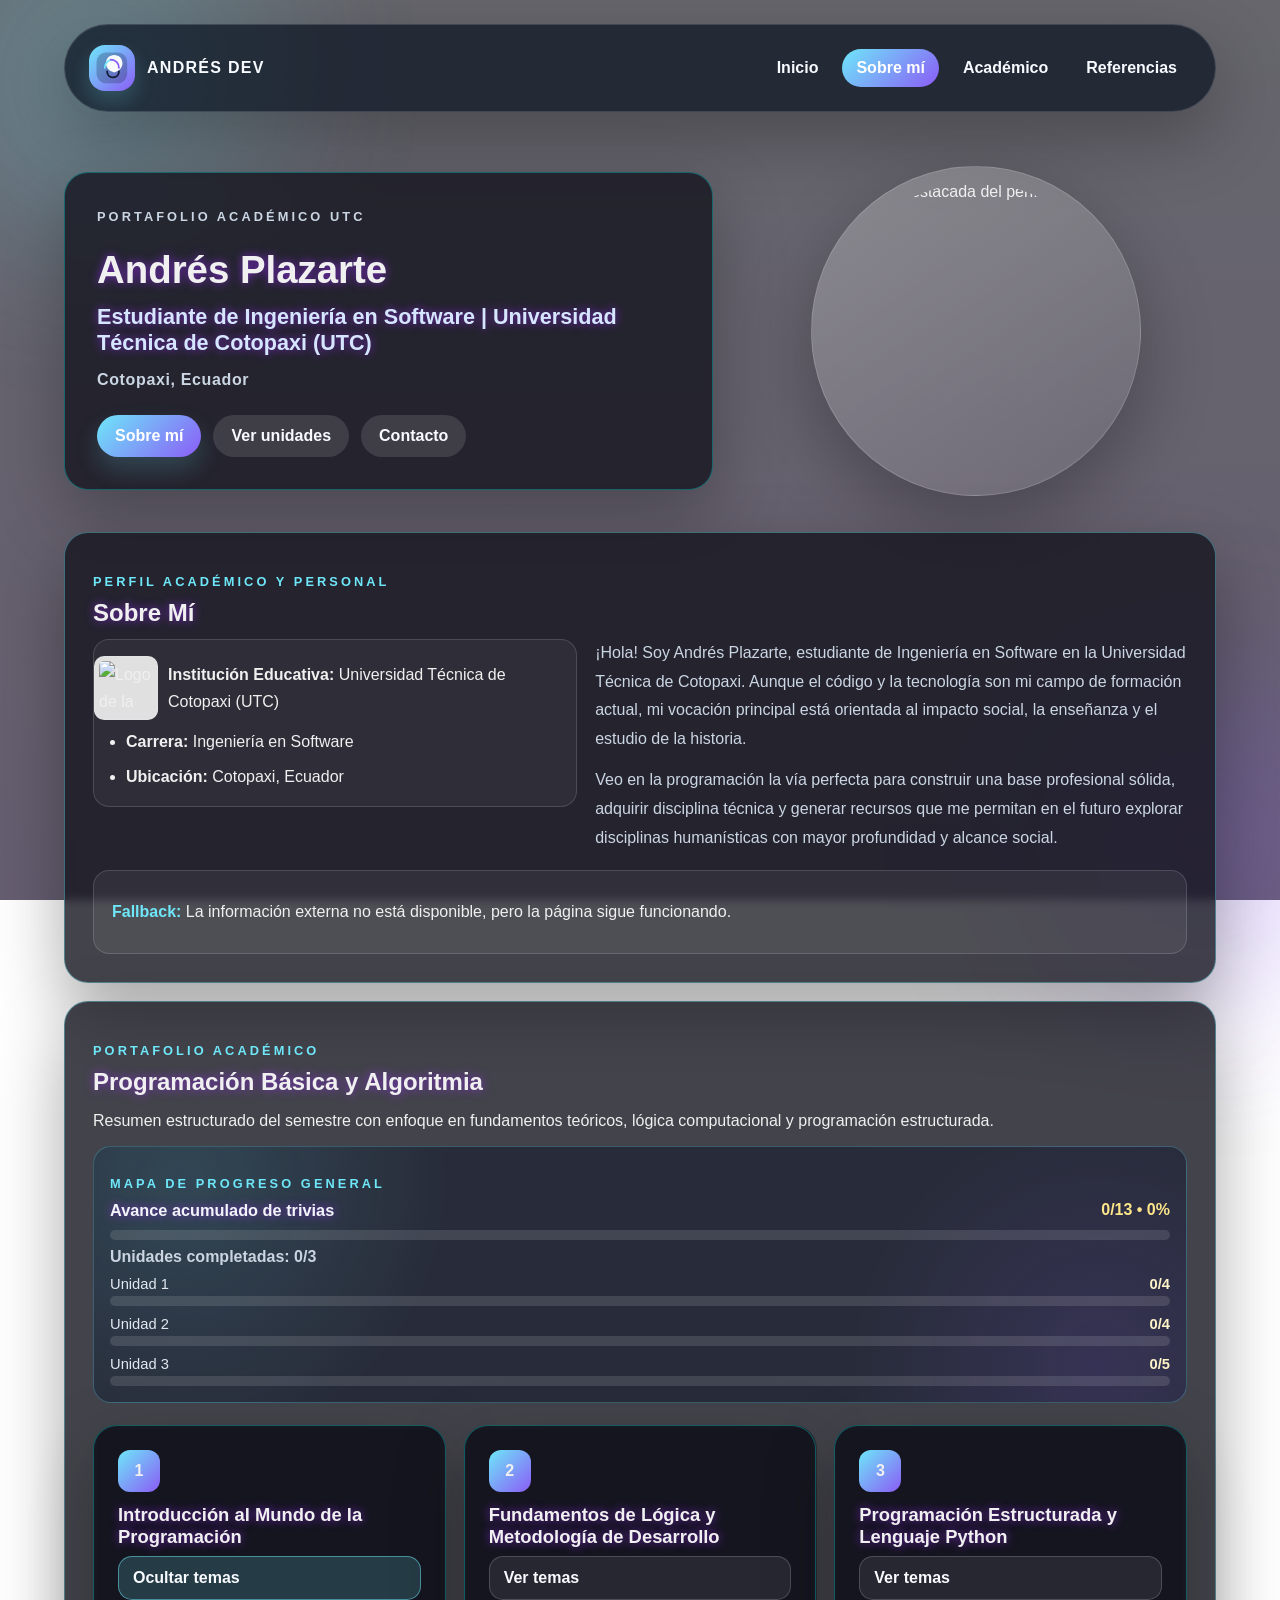
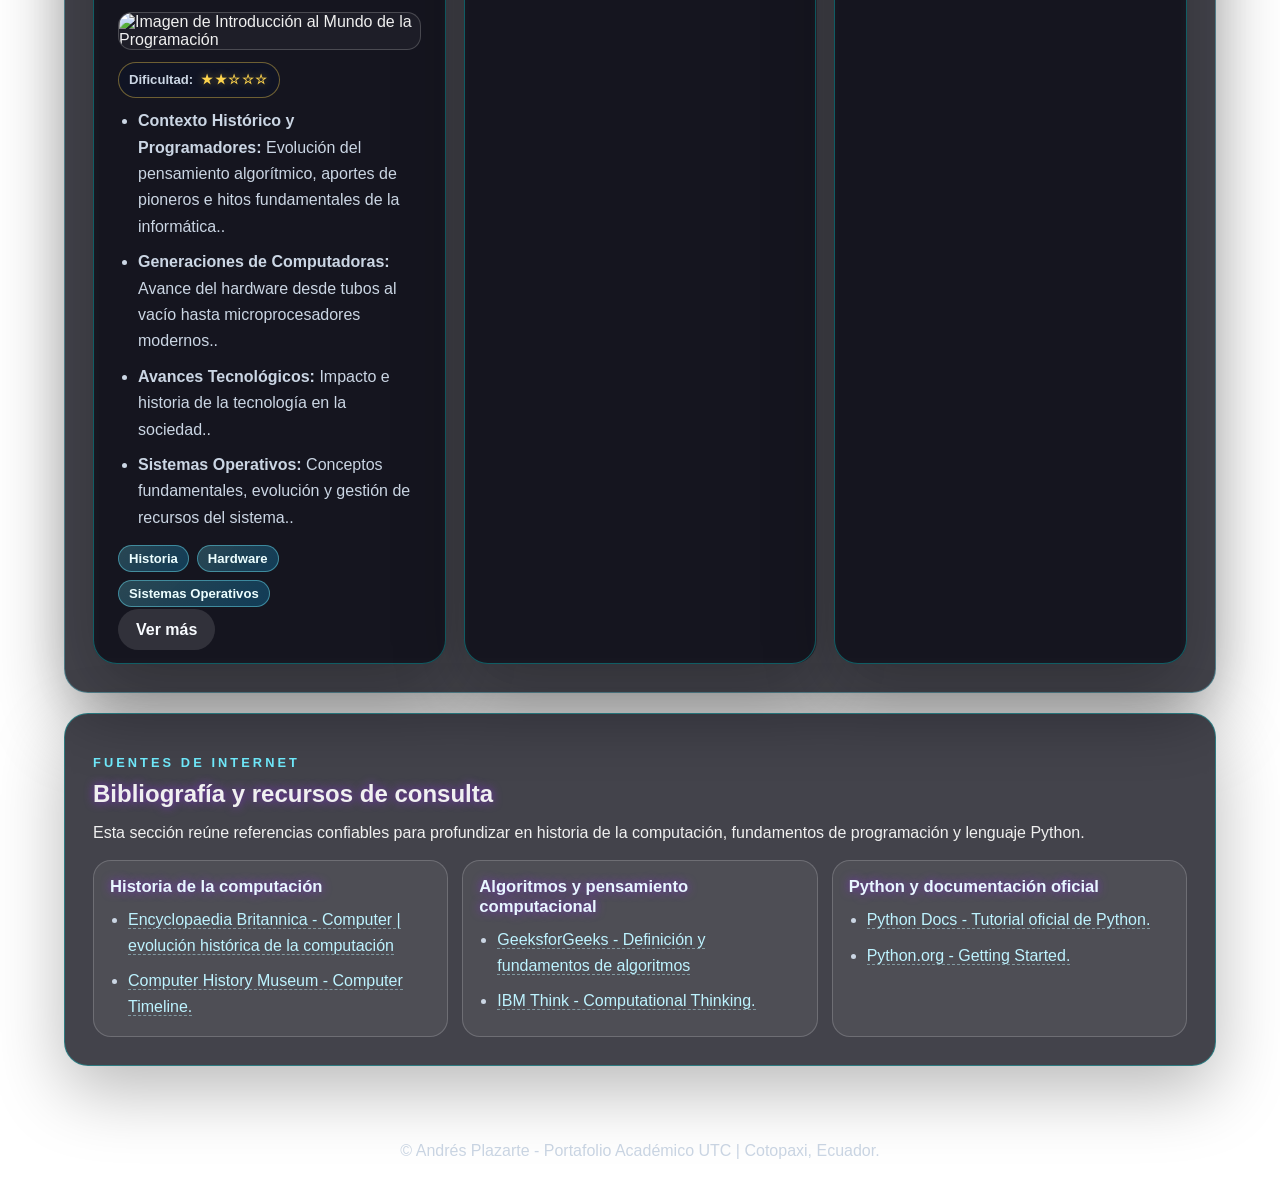
==== commit bcdb5e0b: "Fusionar cambios: corregir rutas relativas para GitHub Pages" ====
--- a/index.html
+++ b/index.html
@@ -3,7 +3,6 @@
 <head>
   <meta charset="UTF-8" />
   <meta name="viewport" content="width=device-width, initial-scale=1.0" />
-  <base href="/" />
   <title>Andrés Plazarte - Portafolio Personal</title>
   <link rel="stylesheet" href="styles.css" />
 </head>
@@ -13,7 +12,7 @@
 
   <div class="page-shell">
     <header class="topbar">
-      <a class="brand" href="/">
+      <a class="brand" href="index.html">
         <span class="brand-mark" aria-hidden="true">
           <svg viewBox="0 0 64 64" role="img" aria-label="Marca personal">
             <rect x="6" y="6" width="52" height="52" rx="16" fill="#0f172a" opacity="0.25"></rect>
@@ -44,6 +43,7 @@
           <div class="hero-actions">
             <a class="btn btn-primary" href="#sobre-mi">Sobre mí</a>
             <a class="btn btn-secondary" href="#academico">Ver unidades</a>
+            <a class="btn btn-secondary" href="contacto.html">Contacto</a>
           </div>
         </div>
 
@@ -60,7 +60,7 @@
         <div class="profile-grid">
           <ul class="profile-list" aria-label="Datos del estudiante">
             <li class="profile-institution">
-              <img class="institution-logo" src="https://encrypted-tbn0.gstatic.com/images?q=tbn:ANd9GcStijiB-IrT4kotmqccjpFR5EHhAQ82R6SQL1ZKmNwMWg&s=10" alt="Logo de la Universidad Técnica de Cotopaxi" loading="lazy" decoding="async" />
+              <img class="institution-logo" src="https://encrypted-tbn0.gstatic.com/images?q=tbn:ANd9GcStijiB-IrT4kotmqccjpFR5EHhAQ82R6SQL1ZKmNwMWg&s=10" alt="Logo de la Universidad Técnica de Cotopaxi" />
               <span><strong>Institución Educativa:</strong> Universidad Técnica de Cotopaxi (UTC)</span>
             </li>
             <li><strong>Carrera:</strong> Ingeniería en Software</li>
@@ -69,10 +69,10 @@
           <div>
             <img id="about-photo" class="profile-photo hidden" src="" alt="Imagen de perfil de Andrés Plazarte" loading="lazy" decoding="async" />
             <p class="profile-bio">
-              ¡Hola! Soy Andrés Plazarte, estudiante de Ingeniería en Software en la Universidad Técnica de Cotopaxi. Aunque el código y la tecnología son mi campo de formación actual, mi verdadera vocación radica en el impacto social, la enseñanza y el estudio de la historia.
+              ¡Hola! Soy Andrés Plazarte, estudiante de Ingeniería en Software en la Universidad Técnica de Cotopaxi. Aunque el código y la tecnología son mi campo de formación actual, mi vocación principal está orientada al impacto social, la enseñanza y el estudio de la historia.
             </p>
             <p class="profile-bio">
-              Veo en la programación la vía perfecta para construir una base profesional sólida, adquirir disciplina técnica y generar recursos que me permitan en el futuro explorar disciplinas como la medicina o la pedagogía para ayudar directamente a los demás.
+              Veo en la programación la vía perfecta para construir una base profesional sólida, adquirir disciplina técnica y generar recursos que me permitan en el futuro explorar disciplinas humanísticas con mayor profundidad y alcance social.
             </p>
           </div>
         </div>
@@ -105,7 +105,7 @@
           <article class="ref-card">
             <h3>Historia de la computación</h3>
             <ul class="ref-list">
-              <li><a href="https://www.britannica.com/technology/computer" target="_blank" rel="noopener noreferrer">Encyclopaedia Britannica - Computer | evolución histórica de la computación.</a></li>
+              <li><a href="https://www.britannica.com/technology/computer" target="_blank" rel="noopener noreferrer">Encyclopaedia Britannica - Computer | evolución histórica de la computación</a></li>
               <li><a href="https://www.computerhistory.org/timeline/computers/" target="_blank" rel="noopener noreferrer">Computer History Museum - Computer Timeline.</a></li>
             </ul>
           </article>
@@ -113,7 +113,7 @@
           <article class="ref-card">
             <h3>Algoritmos y pensamiento computacional</h3>
             <ul class="ref-list">
-              <li><a href="https://www.geeksforgeeks.org/what-is-an-algorithm-definition-types-complexity-examples/" target="_blank" rel="noopener noreferrer">GeeksforGeeks - Definición y fundamentos de algoritmos.</a></li>
+              <li><a href="https://www.geeksforgeeks.org/what-is-an-algorithm-definition-types-complexity-examples/" target="_blank" rel="noopener noreferrer">GeeksforGeeks - Definición y fundamentos de algoritmos</a></li>
               <li><a href="https://www.ibm.com/think/topics/computational-thinking" target="_blank" rel="noopener noreferrer">IBM Think - Computational Thinking.</a></li>
             </ul>
           </article>
@@ -136,4 +136,4 @@
 
   <script src="script.js"></script>
 </body>
-</html>
+</html>
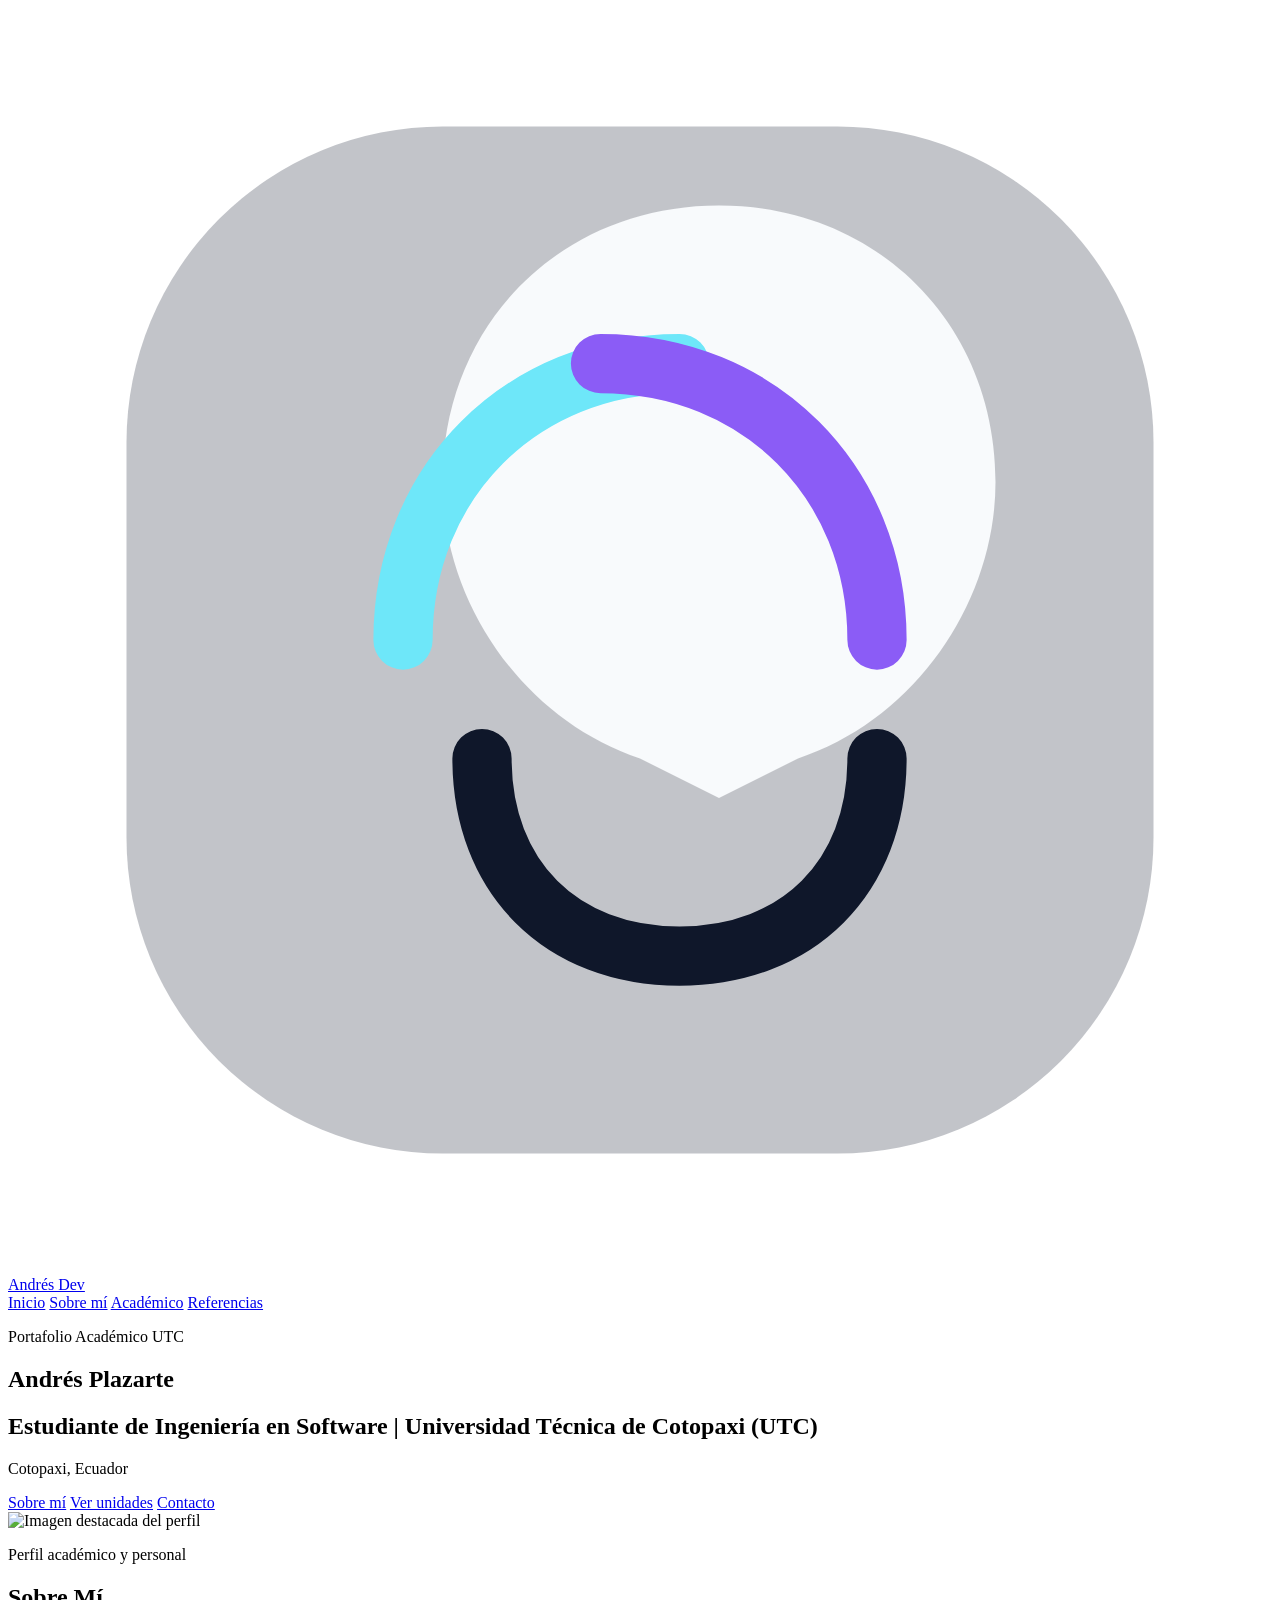
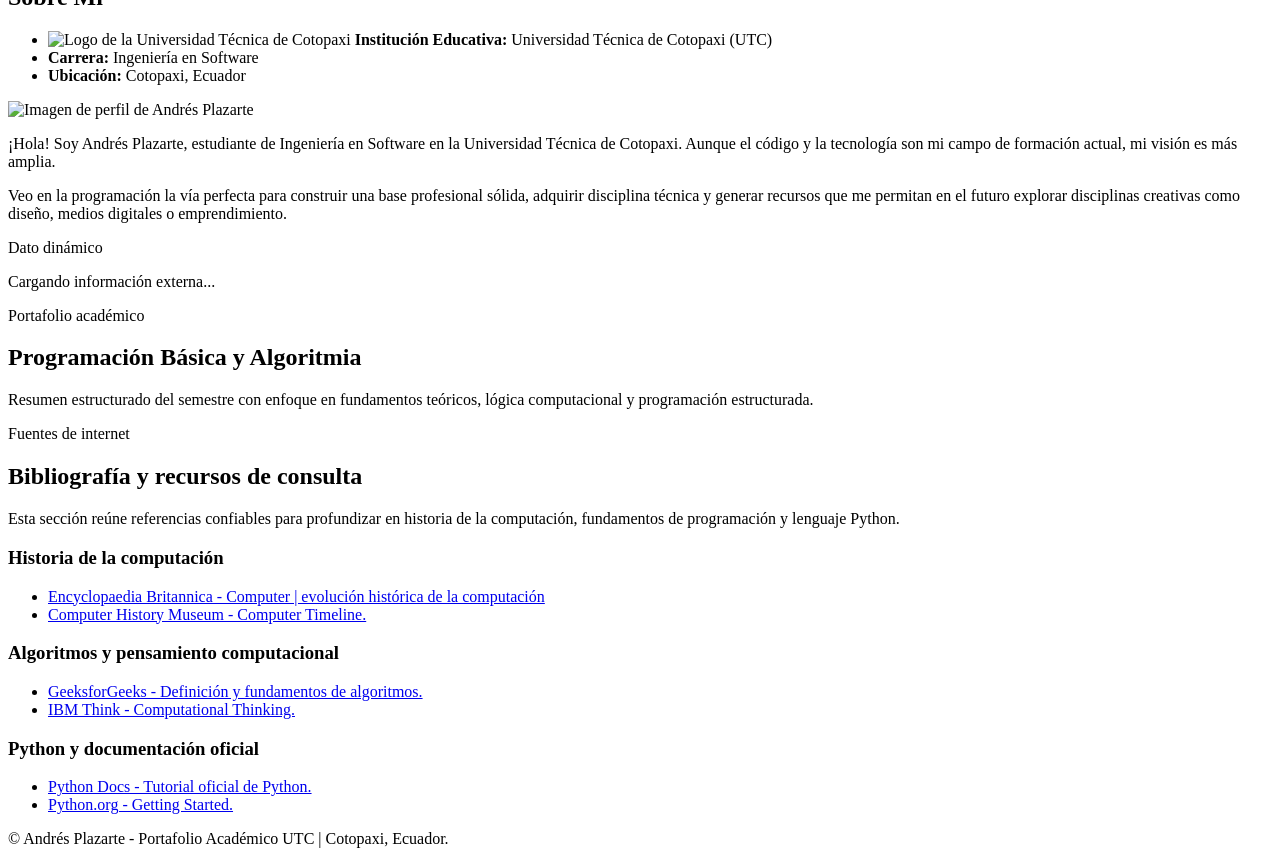
==== commit 713bcad1: "Fix: Add base href for GitHub Pages subpath routing" ====
--- a/index.html
+++ b/index.html
@@ -4,6 +4,7 @@
   <meta charset="UTF-8" />
   <meta name="viewport" content="width=device-width, initial-scale=1.0" />
   <title>Andrés Plazarte - Portafolio Personal</title>
+  <base href="/PROYECTO-GRADO-valio/" />
   <link rel="stylesheet" href="styles.css" />
 </head>
 <body>
@@ -60,7 +61,7 @@
         <div class="profile-grid">
           <ul class="profile-list" aria-label="Datos del estudiante">
             <li class="profile-institution">
-              <img class="institution-logo" src="https://encrypted-tbn0.gstatic.com/images?q=tbn:ANd9GcStijiB-IrT4kotmqccjpFR5EHhAQ82R6SQL1ZKmNwMWg&s=10" alt="Logo de la Universidad Técnica de Cotopaxi" />
+              <img class="institution-logo" src="https://encrypted-tbn0.gstatic.com/images?q=tbn:ANd9GcStijiB-IrT4kotmqccjpFR5EHhAQ82R6SQL1ZKmNwMWg&s=10" alt="Logo de la Universidad Técnica de Cotopaxi">
               <span><strong>Institución Educativa:</strong> Universidad Técnica de Cotopaxi (UTC)</span>
             </li>
             <li><strong>Carrera:</strong> Ingeniería en Software</li>
@@ -69,10 +70,10 @@
           <div>
             <img id="about-photo" class="profile-photo hidden" src="" alt="Imagen de perfil de Andrés Plazarte" loading="lazy" decoding="async" />
             <p class="profile-bio">
-              ¡Hola! Soy Andrés Plazarte, estudiante de Ingeniería en Software en la Universidad Técnica de Cotopaxi. Aunque el código y la tecnología son mi campo de formación actual, mi vocación principal está orientada al impacto social, la enseñanza y el estudio de la historia.
+              ¡Hola! Soy Andrés Plazarte, estudiante de Ingeniería en Software en la Universidad Técnica de Cotopaxi. Aunque el código y la tecnología son mi campo de formación actual, mi visión es más amplia.
             </p>
             <p class="profile-bio">
-              Veo en la programación la vía perfecta para construir una base profesional sólida, adquirir disciplina técnica y generar recursos que me permitan en el futuro explorar disciplinas humanísticas con mayor profundidad y alcance social.
+              Veo en la programación la vía perfecta para construir una base profesional sólida, adquirir disciplina técnica y generar recursos que me permitan en el futuro explorar disciplinas creativas como diseño, medios digitales o emprendimiento.
             </p>
           </div>
         </div>
@@ -113,7 +114,7 @@
           <article class="ref-card">
             <h3>Algoritmos y pensamiento computacional</h3>
             <ul class="ref-list">
-              <li><a href="https://www.geeksforgeeks.org/what-is-an-algorithm-definition-types-complexity-examples/" target="_blank" rel="noopener noreferrer">GeeksforGeeks - Definición y fundamentos de algoritmos</a></li>
+              <li><a href="https://www.geeksforgeeks.org/what-is-an-algorithm-definition-types-complexity-examples/" target="_blank" rel="noopener noreferrer">GeeksforGeeks - Definición y fundamentos de algoritmos.</a></li>
               <li><a href="https://www.ibm.com/think/topics/computational-thinking" target="_blank" rel="noopener noreferrer">IBM Think - Computational Thinking.</a></li>
             </ul>
           </article>
@@ -136,4 +137,4 @@
 
   <script src="script.js"></script>
 </body>
-</html>+</html>
--- a/styles.css
+++ b/styles.css
@@ -37,9 +37,7 @@
   overflow-x: hidden;
 }
 
-h1,
-h2,
-h3 {
+h1, h2, h3 {
   text-shadow: 0 0 10px rgba(138, 43, 226, 0.8);
 }
 
@@ -280,39 +278,15 @@
   flex-wrap: wrap;
 }
 
-.difficulty-meter {
-  display: inline-flex;
-  align-items: center;
-  gap: 10px;
-  margin: 0 0 18px;
-  padding: 8px 12px;
-  border-radius: 999px;
-  border: 1px solid rgba(255, 255, 255, 0.26);
-  background: rgba(2, 6, 23, 0.55);
-  box-shadow: 0 10px 24px rgba(0, 0, 0, 0.25);
-}
-
-.difficulty-label {
-  color: #cbd5e1;
-  font-size: 0.82rem;
-  letter-spacing: 0.06em;
-  text-transform: uppercase;
-  font-weight: 700;
-}
-
-.difficulty-stars {
-  color: #fcd34d;
-  letter-spacing: 0.16em;
-  text-shadow: 0 0 10px rgba(252, 211, 77, 0.45);
-  font-weight: 800;
-}
-
 .btn {
   text-decoration: none;
   padding: 12px 18px;
   border-radius: 999px;
   font-weight: 700;
   transition: transform 180ms ease, box-shadow 180ms ease;
+  border: none;
+  cursor: pointer;
+  display: inline-block;
 }
 
 .btn:hover {
@@ -368,6 +342,46 @@
   contain-intrinsic-size: 520px;
 }
 
+.profile-grid {
+  display: grid;
+  grid-template-columns: 1fr 1fr;
+  gap: 24px;
+  margin: 20px 0;
+}
+
+.profile-list {
+  list-style: none;
+  padding: 0;
+  display: flex;
+  flex-direction: column;
+  gap: 12px;
+}
+
+.profile-bio {
+  color: var(--muted);
+  line-height: 1.8;
+  margin: 12px 0;
+}
+
+.profile-photo {
+  width: 100%;
+  border-radius: 16px;
+  margin-bottom: 12px;
+}
+
+.profile-photo.hidden {
+  display: none;
+}
+
+.footer {
+  text-align: center;
+  padding: 32px 24px;
+  color: var(--muted);
+  font-size: 0.9rem;
+  border-top: 1px solid var(--border);
+  margin-top: 60px;
+}
+
 .topic-index-links {
   display: flex;
   flex-wrap: wrap;
@@ -468,10 +482,6 @@
   transition: width 420ms ease;
 }
 
-.progress-bar-global {
-  margin-top: 10px;
-}
-
 .feature-panel {
   position: relative;
   overflow: hidden;
@@ -479,1715 +489,156 @@
   box-shadow: inset 0 1px 0 rgba(255,255,255,0.08), 0 18px 45px rgba(0, 0, 0, 0.16);
   border-radius: 24px;
   padding: 30px;
-}
-
-.feature-panel:nth-of-type(1) {
-  background: linear-gradient(135deg, rgba(34, 211, 238, 0.18), rgba(6, 182, 212, 0.12));
-}
-
-.feature-panel:nth-of-type(2) {
-  background: linear-gradient(135deg, rgba(251, 191, 36, 0.18), rgba(249, 115, 22, 0.12));
-}
-
-.feature-panel:nth-of-type(3) {
-  background: linear-gradient(135deg, rgba(167, 139, 250, 0.18), rgba(129, 140, 248, 0.12));
-}
-
-.feature-panel.tone-cyan {
-  background: linear-gradient(135deg, rgba(34, 211, 238, 0.2), rgba(6, 182, 212, 0.12));
-}
-
-.feature-panel.tone-amber {
-  background: linear-gradient(135deg, rgba(251, 191, 36, 0.2), rgba(249, 115, 22, 0.12));
-}
-
-.feature-panel.tone-violet {
-  background: linear-gradient(135deg, rgba(167, 139, 250, 0.2), rgba(99, 102, 241, 0.12));
-}
-
-.feature-panel.tone-emerald {
-  background: linear-gradient(135deg, rgba(16, 185, 129, 0.18), rgba(5, 150, 105, 0.1));
-}
-
-.feature-panel::before {
-  content: "";
-  position: absolute;
-  inset: 0;
-  background:
-    radial-gradient(circle at top right, rgba(255,255,255,0.16), transparent 28%),
-    linear-gradient(90deg, rgba(255,255,255,0.08), transparent 45%, rgba(255,255,255,0.04));
-  pointer-events: none;
-}
-
-.feature-panel::after {
-  content: "✦";
-  position: absolute;
-  top: 20px;
-  right: 22px;
-  font-size: 1.4rem;
-  color: rgba(254, 243, 199, 0.9);
-  opacity: 0.85;
-}
-
-.feature-panel h2 {
-  position: relative;
-  z-index: 1;
-  color: #fef3c7;
-  margin-bottom: 14px;
-  display: flex;
-  align-items: center;
-  gap: 10px;
-}
-
-.feature-panel h2::before {
-  content: attr(data-icon);
-  display: inline-flex;
-  align-items: center;
-  justify-content: center;
-  width: 40px;
-  height: 40px;
-  border-radius: 50%;
-  background: rgba(255,255,255,0.16);
-  font-size: 1.1rem;
-  box-shadow: 0 8px 18px rgba(0, 0, 0, 0.14);
-}
-
-.feature-panel p,
-.feature-panel li {
-  position: relative;
-  z-index: 1;
-  line-height: 1.9;
-}
-
-/* Unidad 1: estilo arcade / videojuego */
-.unit1-page main {
-  counter-reset: game-level;
-}
-
-.unit1-page .feature-panel {
-  counter-increment: game-level;
-  padding-top: 46px;
-  border-width: 2px;
-  border-style: solid;
-  clip-path: polygon(
-    0 16px, 16px 16px, 16px 0,
-    calc(100% - 16px) 0, calc(100% - 16px) 16px, 100% 16px,
-    100% calc(100% - 16px), calc(100% - 16px) calc(100% - 16px), calc(100% - 16px) 100%,
-    16px 100%, 16px calc(100% - 16px), 0 calc(100% - 16px)
-  );
-}
-
-.unit1-page .feature-panel.tone-cyan {
-  border-color: #22d3ee;
-  box-shadow: 0 0 26px rgba(34, 211, 238, 0.32);
-}
-
-.unit1-page .feature-panel.tone-amber {
-  border-color: #fbbf24;
-  box-shadow: 0 0 26px rgba(251, 191, 36, 0.32);
-}
-
-.unit1-page .feature-panel.tone-violet {
-  border-color: #a78bfa;
-  box-shadow: 0 0 26px rgba(167, 139, 250, 0.32);
-}
-
-.unit1-page .feature-panel.tone-emerald {
-  border-color: #34d399;
-  box-shadow: 0 0 26px rgba(52, 211, 153, 0.32);
-}
-
-.unit1-page .feature-panel::before {
-  content: "";
-  position: absolute;
-  inset: 0;
-  background:
-    repeating-linear-gradient(0deg, rgba(255, 255, 255, 0.05) 0px, rgba(255, 255, 255, 0.05) 1px, transparent 1px, transparent 4px),
-    radial-gradient(circle at top right, rgba(34, 211, 238, 0.16), transparent 30%),
-    linear-gradient(90deg, rgba(255, 255, 255, 0.06), transparent 45%, rgba(255, 255, 255, 0.03));
-  pointer-events: none;
-}
-
-.unit1-page .feature-panel::after {
-  content: "LEVEL " counter(game-level, decimal-leading-zero);
-  font-family: "Consolas", "Courier New", monospace;
-  font-size: 0.78rem;
-  letter-spacing: 0.08em;
-  color: #67e8f9;
-  background: rgba(2, 8, 23, 0.65);
-  border: 1px solid rgba(103, 232, 249, 0.4);
-  padding: 4px 10px;
-  border-radius: 6px;
-  top: 18px;
-  right: 22px;
-}
-
-.unit1-page .feature-panel h2 {
-  font-family: "Consolas", "Courier New", monospace;
-  letter-spacing: 0.02em;
-}
-
-.unit1-page .feature-panel h2::before {
-  border-radius: 8px;
-}
-
-.unit1-page .feature-list li {
-  list-style: none;
-  position: relative;
-  padding-left: 22px;
-}
-
-.unit1-page .feature-list li::before {
-  content: "▹";
-  position: absolute;
-  left: 0;
-  color: #67e8f9;
-  font-weight: 700;
-}
-
-.unit1-page .topic-visual {
-  border-color: rgba(34, 211, 238, 0.4);
-}
-
-.unit1-page .topic-neo-temple {
-  background:
-    radial-gradient(circle at 12% 14%, rgba(34, 211, 238, 0.24), transparent 34%),
-    radial-gradient(circle at 88% 88%, rgba(139, 92, 246, 0.22), transparent 34%),
-    linear-gradient(140deg, rgba(7, 20, 38, 0.76), rgba(14, 33, 64, 0.7));
-  border-color: rgba(34, 211, 238, 0.52);
-}
-
-.unit1-page .topic-chrono-grid {
-  background:
-    repeating-linear-gradient(90deg, rgba(251, 191, 36, 0.08) 0px, rgba(251, 191, 36, 0.08) 2px, transparent 2px, transparent 22px),
-    linear-gradient(140deg, rgba(34, 24, 8, 0.76), rgba(82, 41, 12, 0.62));
-  border-color: rgba(251, 191, 36, 0.54);
-}
-
-.unit1-page .topic-orbit-market {
-  background:
-    radial-gradient(circle at 80% 18%, rgba(244, 114, 182, 0.2), transparent 36%),
-    radial-gradient(circle at 16% 84%, rgba(125, 211, 252, 0.18), transparent 34%),
-    linear-gradient(140deg, rgba(31, 16, 54, 0.74), rgba(25, 35, 69, 0.68));
-  border-color: rgba(192, 132, 252, 0.56);
-}
-
-.unit1-page .topic-kernel-sanctum {
-  background:
-    radial-gradient(circle at 14% 16%, rgba(52, 211, 153, 0.22), transparent 34%),
-    radial-gradient(circle at 88% 86%, rgba(110, 231, 249, 0.18), transparent 32%),
-    linear-gradient(140deg, rgba(9, 33, 26, 0.76), rgba(15, 45, 53, 0.66));
-  border-color: rgba(52, 211, 153, 0.55);
-}
-
-.u1-media-grid {
-  position: relative;
-  z-index: 1;
-  margin-top: 16px;
+  background: rgba(20, 20, 30, 0.7);
+}
+
+.unit-index-grid {
   display: grid;
-  grid-template-columns: repeat(2, minmax(0, 1fr));
-  gap: 14px;
-}
-
-.u1-media-card {
-  margin: 0;
-  border-radius: 16px;
-  overflow: hidden;
-  border: 1px solid rgba(103, 232, 249, 0.38);
-  background:
-    radial-gradient(circle at 10% 8%, rgba(34, 211, 238, 0.2), transparent 30%),
-    radial-gradient(circle at 92% 92%, rgba(167, 139, 250, 0.18), transparent 28%),
-    rgba(15, 23, 42, 0.6);
-  box-shadow: 0 16px 34px rgba(0, 0, 0, 0.28);
-}
-
-.u1-media-card img {
-  display: block;
-  width: 100%;
-  height: 250px;
-  object-fit: contain;
-  background: rgba(2, 6, 23, 0.82);
-  padding: 8px;
-}
-
-.u1-media-card figcaption {
-  padding: 10px 12px 12px;
-  color: #dbeafe;
-  font-size: 0.92rem;
-  line-height: 1.45;
-}
-
-.generation-timeline {
-  position: relative;
-  z-index: 1;
-  margin-top: 14px;
-  display: grid;
-  gap: 14px;
-  counter-reset: generation-order;
-}
-
-.generation-step {
-  position: relative;
-  z-index: 1;
-  counter-increment: generation-order;
-  display: grid;
-  grid-template-columns: minmax(250px, 310px) 1fr;
-  gap: 14px;
-  align-items: start;
-  padding: 14px;
-  border-radius: 18px;
-  border: 1px solid rgba(251, 191, 36, 0.34);
-  background:
-    radial-gradient(circle at 8% 12%, rgba(251, 191, 36, 0.2), transparent 32%),
-    radial-gradient(circle at 92% 88%, rgba(249, 115, 22, 0.16), transparent 30%),
-    rgba(17, 24, 39, 0.42);
-}
-
-.generation-step::before {
-  content: "GEN " counter(generation-order, decimal-leading-zero);
-  position: absolute;
-  top: 10px;
-  right: 12px;
-  font-family: "Consolas", "Courier New", monospace;
-  font-size: 0.72rem;
-  letter-spacing: 0.08em;
-  color: #fde68a;
-  background: rgba(15, 23, 42, 0.78);
-  border: 1px solid rgba(251, 191, 36, 0.38);
-  border-radius: 6px;
-  padding: 4px 8px;
-}
-
-.generation-copy .topic-subtitle {
-  margin-top: 0;
-  margin-right: 86px;
-}
-
-.generation-copy .feature-list {
-  margin-top: 8px;
-}
-
-.generation-showcase {
-  position: relative;
-  z-index: 1;
-  margin-top: 12px;
-  display: grid;
-  grid-template-columns: repeat(2, minmax(0, 1fr));
-  gap: 14px;
-}
-
-.generation-card {
-  margin: 0;
-  border-radius: 16px;
-  overflow: hidden;
-  border: 1px solid rgba(251, 191, 36, 0.42);
-  background:
-    linear-gradient(145deg, rgba(251, 191, 36, 0.14), rgba(249, 115, 22, 0.06)),
-    rgba(17, 24, 39, 0.62);
-  box-shadow: 0 16px 34px rgba(0, 0, 0, 0.3);
-}
-
-.generation-card img {
-  display: block;
-  width: 100%;
-  height: 250px;
-  object-fit: contain;
-  background: rgba(17, 24, 39, 0.9);
-  padding: 8px;
-}
-
-.generation-card figcaption {
-  padding: 10px 12px 12px;
-  color: #fde68a;
-  font-size: 0.92rem;
-  line-height: 1.45;
-}
-
-.generation-step .generation-card {
-  margin: 0;
-}
-
-.generation-card-wide {
-  grid-column: 1 / -1;
-  width: min(100%, 560px);
-  justify-self: center;
-}
-
-.future-note {
-  position: relative;
-  z-index: 1;
-  margin-top: 16px;
-  padding: 14px;
-  border-radius: 16px;
-  border: 1px solid rgba(167, 139, 250, 0.45);
-  background:
-    radial-gradient(circle at 8% 12%, rgba(167, 139, 250, 0.2), transparent 30%),
-    radial-gradient(circle at 92% 90%, rgba(110, 231, 249, 0.16), transparent 28%),
-    rgba(15, 23, 42, 0.56);
-}
-
-.future-note p {
-  margin: 0 0 12px;
-  color: #e2e8f0;
-  line-height: 1.8;
-}
-
-.future-note-visual {
-  margin: 0;
-  border-radius: 14px;
-  overflow: hidden;
-  border: 1px solid rgba(167, 139, 250, 0.45);
-  background: rgba(255, 255, 255, 0.04);
-}
-
-.future-note-visual img {
-  width: 100%;
-  height: 280px;
-  display: block;
-  object-fit: contain;
-  background: rgba(15, 23, 42, 0.88);
-  padding: 8px;
-}
-
-.future-note-visual figcaption {
-  padding: 10px 12px 12px;
-  color: #ddd6fe;
-  font-size: 0.9rem;
-  line-height: 1.45;
-}
-
-/* Unidad 2: estilo cine / serie */
-.unit2-page main {
-  counter-reset: scene-number;
-}
-
-.unit2-page .feature-panel {
-  counter-increment: scene-number;
-  padding-top: 46px;
-  border: 1px solid rgba(234, 179, 8, 0.32);
-  border-top: 10px solid rgba(10, 8, 6, 0.55);
-  border-bottom: 10px solid rgba(10, 8, 6, 0.55);
-}
-
-.unit2-page .feature-panel::before {
-  content: "";
-  position: absolute;
-  inset: 0;
-  background:
-    radial-gradient(circle at 50% 0%, rgba(255, 255, 255, 0.14), transparent 40%),
-    radial-gradient(circle at 50% 100%, rgba(0, 0, 0, 0.3), transparent 55%),
-    linear-gradient(180deg, rgba(0, 0, 0, 0.08), transparent 30%, transparent 70%, rgba(0, 0, 0, 0.16));
-  pointer-events: none;
-}
-
-.unit2-page .feature-panel::after {
-  content: "ESCENA " counter(scene-number, decimal-leading-zero);
-  font-family: Georgia, "Times New Roman", serif;
-  font-style: italic;
-  font-size: 0.82rem;
-  letter-spacing: 0.06em;
-  color: #fde68a;
-  background: rgba(10, 8, 6, 0.55);
-  border: 1px solid rgba(234, 179, 8, 0.4);
-  padding: 4px 12px;
-  border-radius: 999px;
-  top: 22px;
-  right: 24px;
-}
-
-.unit2-page .feature-panel h2 {
-  font-family: Georgia, "Times New Roman", serif;
-  font-style: italic;
-  letter-spacing: 0.01em;
-}
-
-.unit2-page .topic-visual {
-  border-color: rgba(234, 179, 8, 0.35);
-}
-
-.unit2-page .topic-warcode-front {
-  background:
-    radial-gradient(circle at 10% 10%, rgba(220, 38, 38, 0.18), transparent 34%),
-    linear-gradient(135deg, rgba(35, 18, 18, 0.82), rgba(74, 30, 20, 0.66));
-  border-color: rgba(251, 146, 60, 0.52);
-}
-
-.unit2-page .topic-warcode-signals {
-  background:
-    repeating-linear-gradient(45deg, rgba(250, 204, 21, 0.08) 0px, rgba(250, 204, 21, 0.08) 6px, transparent 6px, transparent 16px),
-    linear-gradient(135deg, rgba(39, 23, 10, 0.82), rgba(61, 38, 14, 0.66));
-  border-color: rgba(250, 204, 21, 0.52);
-}
-
-.unit2-page .topic-warcode-command {
-  background:
-    radial-gradient(circle at 86% 16%, rgba(99, 102, 241, 0.22), transparent 34%),
-    linear-gradient(135deg, rgba(23, 21, 45, 0.82), rgba(32, 27, 54, 0.66));
-  border-color: rgba(165, 180, 252, 0.52);
-}
-
-.unit2-page .topic-warcode-rebuild {
-  background:
-    radial-gradient(circle at 12% 84%, rgba(16, 185, 129, 0.2), transparent 34%),
-    linear-gradient(135deg, rgba(14, 33, 26, 0.82), rgba(25, 58, 45, 0.66));
-  border-color: rgba(74, 222, 128, 0.52);
-}
-
-.unit2-page .feature-panel,
-.unit2-page .topic-index,
-.unit2-page .trivia-hub,
-.unit2-page .media-gallery-card {
-  content-visibility: visible;
-  contain: none;
-}
-
-.unit2-page .reveal {
-  opacity: 1;
-  transform: none;
-}
-
-.unit2-page .feature-panel::before {
-  z-index: 0;
-}
-
-.unit2-page .feature-panel > * {
-  position: relative;
-  z-index: 1;
-}
-
-.unit2-page .feature-panel p,
-.unit2-page .feature-panel li,
-.unit2-page .feature-panel td,
-.unit2-page .feature-panel th,
-.unit2-page .feature-panel code {
-  color: #e7edf8;
-}
-
-.unit2-page .feature-panel strong {
-  color: #fde68a;
-}
-
-#u2-tema4 .topic-visual {
-  float: none;
-  width: 100%;
-  margin: 0 0 16px;
-}
-
-/* Unidad 3: estilo western moderno */
-.unit3-page main {
-  counter-reset: territory-number;
-}
-
-.unit3-page .feature-panel {
-  counter-increment: territory-number;
-  padding-top: 46px;
-  border: 2px dashed rgba(180, 83, 9, 0.5);
-  background: linear-gradient(160deg, rgba(120, 53, 15, 0.22), rgba(41, 26, 14, 0.42));
-}
-
-.unit3-page .feature-panel::before {
-  content: "";
-  position: absolute;
-  inset: 0;
-  background:
-    radial-gradient(circle at top left, rgba(251, 191, 36, 0.14), transparent 32%),
-    linear-gradient(90deg, rgba(255, 255, 255, 0.05), transparent 45%, rgba(0, 0, 0, 0.08));
-  pointer-events: none;
-}
-
-.unit3-page .feature-panel::after {
-  content: "TERRITORIO " counter(territory-number, decimal-leading-zero);
-  font-family: Georgia, "Times New Roman", serif;
-  font-weight: 700;
-  text-transform: uppercase;
-  font-size: 0.76rem;
-  letter-spacing: 0.1em;
-  color: #fde68a;
-  background: rgba(41, 26, 14, 0.7);
-  border: 1px solid rgba(217, 119, 6, 0.45);
-  padding: 4px 10px;
-  border-radius: 4px;
-  top: 18px;
-  right: 22px;
-}
-
-.unit3-page .feature-panel h2 {
-  font-family: Georgia, "Times New Roman", serif;
-  text-transform: uppercase;
-  letter-spacing: 0.04em;
-}
-
-.unit3-page .feature-list {
-  list-style: "★ ";
-}
-
-.unit3-page .topic-visual {
-  border-color: rgba(217, 119, 6, 0.4);
-}
-
-.unit3-page .topic-odyssey-map {
-  background:
-    radial-gradient(circle at 14% 12%, rgba(59, 130, 246, 0.2), transparent 36%),
-    linear-gradient(150deg, rgba(20, 22, 43, 0.82), rgba(34, 42, 74, 0.66));
-  border-color: rgba(96, 165, 250, 0.52);
-}
-
-.unit3-page .topic-odyssey-glyph {
-  background:
-    radial-gradient(circle at 86% 18%, rgba(192, 132, 252, 0.2), transparent 36%),
-    linear-gradient(150deg, rgba(34, 22, 44, 0.82), rgba(49, 35, 70, 0.66));
-  border-color: rgba(216, 180, 254, 0.52);
-}
-
-.unit3-page .topic-odyssey-python {
-  background:
-    radial-gradient(circle at 10% 10%, rgba(234, 179, 8, 0.2), transparent 34%),
-    radial-gradient(circle at 88% 88%, rgba(37, 99, 235, 0.2), transparent 34%),
-    linear-gradient(150deg, rgba(33, 25, 14, 0.82), rgba(22, 42, 66, 0.66));
-  border-color: rgba(250, 204, 21, 0.52);
-}
-
-.unit3-page .feature-panel,
-.unit3-page .topic-index,
-.unit3-page .trivia-hub,
-.unit3-page .media-gallery-card {
-  content-visibility: visible;
-  contain: none;
-}
-
-.unit3-page .reveal {
-  opacity: 1;
-  transform: none;
-}
-
-.unit3-page .feature-panel::before {
-  z-index: 0;
-}
-
-.unit3-page .feature-panel > * {
-  position: relative;
-  z-index: 1;
-}
-
-.unit3-page .feature-panel p,
-.unit3-page .feature-panel li,
-.unit3-page .feature-panel td,
-.unit3-page .feature-panel th,
-.unit3-page .feature-panel code {
-  color: #f3e8d8;
-}
-
-.unit3-page .feature-panel strong {
-  color: #fde68a;
-}
-
-#u3-tema3 .topic-visual {
-  float: none;
-  width: 100%;
-  margin: 0 0 16px;
-}
-
-.flow-left,
-.flow-right {
-  display: block;
-}
-
-.flow-left::after,
-.flow-right::after {
-  content: "";
-  display: table;
-  clear: both;
-}
-
-.flow-left .topic-visual {
-  float: left;
-  width: clamp(240px, 36%, 340px);
-  margin: 4px 22px 16px 0;
-}
-
-.flow-right .topic-visual {
-  float: right;
-  width: clamp(240px, 36%, 340px);
-  margin: 4px 0 16px 22px;
-}
-
-.topic-visual {
-  position: relative;
-  z-index: 1;
-  margin: 0;
-  border: 1px solid rgba(255, 255, 255, 0.22);
-  border-radius: 16px;
-  overflow: hidden;
-  background: rgba(255, 255, 255, 0.06);
-  box-shadow: 0 14px 30px rgba(0, 0, 0, 0.28);
-}
-
-.topic-visual img {
-  display: block;
-  width: 100%;
-  height: 220px;
-  object-fit: cover;
-}
-
-.topic-visual figcaption {
-  padding: 10px 12px;
-  color: #e6eefc;
-  font-size: 0.9rem;
-  line-height: 1.45;
-}
-
-.topic-visual-split {
-  display: grid;
-  grid-template-columns: 1fr 1fr;
-}
-
-.topic-visual-split img {
-  height: 190px;
-  object-fit: contain;
-  background: rgba(2, 6, 23, 0.75);
-  padding: 6px;
-}
-
-.topic-visual-split figcaption {
-  grid-column: 1 / -1;
-}
-
-.trivia-hub {
-  border: 1px solid rgba(110, 231, 249, 0.24);
-  background:
-    radial-gradient(circle at 10% 10%, rgba(110, 231, 249, 0.1), transparent 24%),
-    radial-gradient(circle at 90% 90%, rgba(139, 92, 246, 0.1), transparent 26%),
-    rgba(20, 20, 30, 0.82);
-}
-
-.trivia-game {
-  margin-top: 10px;
-}
-
-.trivia-stats {
-  margin-top: 10px;
-  margin-bottom: 14px;
-  display: grid;
-  gap: 8px;
-  padding: 12px;
-  border-radius: 14px;
-  border: 1px solid rgba(139, 92, 246, 0.35);
-  background: rgba(15, 23, 42, 0.5);
-}
-
-.trivia-unit-stat {
-  display: flex;
-  justify-content: space-between;
-  gap: 12px;
-  font-size: 0.92rem;
-  color: #dbeafe;
-}
-
-.trivia-unit-stat strong {
-  color: #fef3c7;
-}
-
-.trivia-audio-toggle {
-  margin-top: 2px;
-  display: inline-flex;
-  gap: 8px;
-  align-items: center;
-  color: #e2e8f0;
-  font-size: 0.9rem;
-  cursor: pointer;
-}
-
-.trivia-audio-toggle input {
-  accent-color: #8b5cf6;
-}
-
-.trivia-ranking {
-  margin: 4px 0 0;
-  padding-left: 18px;
-  display: grid;
-  gap: 4px;
-  color: #cbd5e1;
-  font-size: 0.9rem;
-}
-
-.trivia-progress {
-  color: #c4b5fd;
-  font-weight: 700;
-  font-size: 0.92rem;
-  margin-bottom: 8px;
-}
-
-.trivia-question {
-  margin: 0 0 10px;
-  font-size: 1.12rem;
-  font-weight: 700;
-  color: #f1f5f9;
-}
-
-.trivia-options {
-  display: grid;
-  gap: 10px;
-}
-
-.trivia-option {
-  border: 1px solid rgba(255, 255, 255, 0.2);
-  background: rgba(255, 255, 255, 0.07);
+  grid-template-columns: repeat(auto-fit, minmax(240px, 1fr));
+  gap: 16px;
+  margin-top: 20px;
+}
+
+.unit-index-card {
+  text-decoration: none;
   color: var(--text);
-  border-radius: 14px;
-  padding: 12px 14px;
-  text-align: left;
-  font: inherit;
-  font-weight: 600;
-  cursor: pointer;
-  transition: transform 160ms ease, border-color 160ms ease, background 160ms ease;
-}
-
-.trivia-option:hover {
-  transform: translateY(-1px);
-  border-color: rgba(110, 231, 249, 0.5);
-  background: rgba(110, 231, 249, 0.14);
-}
-
-.trivia-option.correct {
-  border-color: rgba(34, 197, 94, 0.5);
-  background: rgba(34, 197, 94, 0.2);
-}
-
-.trivia-option.wrong {
-  border-color: rgba(248, 113, 113, 0.5);
-  background: rgba(248, 113, 113, 0.2);
-}
-
-.trivia-feedback {
-  margin-top: 12px;
-  color: #cbd5e1;
-  font-weight: 600;
-}
-
-.trivia-feedback.success {
-  color: #86efac;
-}
-
-.trivia-feedback.error {
-  color: #fda4af;
-}
-
-.trivia-next,
-.trivia-restart {
-  margin-top: 10px;
-}
-
-.trivia-success-burst {
-  position: fixed;
-  inset: 0;
-  pointer-events: none;
-  z-index: 50;
-}
-
-.trivia-spark {
-  position: absolute;
-  width: 8px;
-  height: 8px;
-  border-radius: 50%;
-  background: radial-gradient(circle, #67e8f9 0%, #c084fc 65%, rgba(255, 255, 255, 0) 100%);
-  animation: spark-pop 900ms ease forwards;
-}
-
-.success-flash {
-  animation: success-glow 560ms ease;
-}
-
-@keyframes spark-pop {
-  0% {
-    transform: translate(0, 0) scale(0.8);
-    opacity: 0;
-  }
-  20% {
-    opacity: 1;
-  }
-  100% {
-    transform: translate(var(--dx), var(--dy)) scale(0);
-    opacity: 0;
-  }
-}
-
-@keyframes success-glow {
-  0% {
-    box-shadow: 0 0 0 rgba(110, 231, 249, 0);
-  }
-  40% {
-    box-shadow: 0 0 36px rgba(110, 231, 249, 0.32), 0 0 52px rgba(192, 132, 252, 0.2);
-  }
-  100% {
-    box-shadow: 0 0 0 rgba(110, 231, 249, 0);
-  }
-}
-
-.topic-subtitle {
-  position: relative;
-  z-index: 1;
-  margin: 18px 0 8px;
-  color: #d6f4ff;
-  font-size: 1.08rem;
-}
-
-.feature-panel strong {
-  color: #6ee7f9;
-}
-
-.feature-list {
-  display: grid;
-  gap: 10px;
-  padding-left: 18px;
-  margin: 14px 0 0;
-}
-
-.feature-list li {
-  color: var(--muted);
-}
-
-.feature-sublist {
-  margin-top: 8px;
-  padding-left: 18px;
-  display: grid;
-  gap: 6px;
-}
-
-.ordered-list {
-  list-style: decimal;
-  padding-left: 22px;
-}
-
-.os-diagram {
-  position: relative;
-  z-index: 1;
-  margin: 16px 0;
-  padding: 14px;
-  border-radius: 14px;
-  border: 1px solid rgba(255, 255, 255, 0.2);
-  background: rgba(2, 8, 23, 0.6);
-  color: #dbeafe;
-  overflow-x: auto;
-  font-size: 0.82rem;
-  line-height: 1.4;
-}
-
-.feature-highlight {
-  display: inline-block;
-  margin-top: 10px;
-  padding: 8px 12px;
-  border-radius: 999px;
-  background: rgba(255,255,255,0.1);
-  color: #fef3c7;
-  font-size: 0.95rem;
-  border: 1px solid rgba(255,255,255,0.14);
-}
-
-.feature-image {
-  display: block;
-  width: 100%;
-  max-width: 460px;
-  min-height: 240px;
-  margin: 18px auto 22px;
-  border-radius: 22px;
-  border: 2px solid rgba(110, 231, 249, 0.45);
-  box-shadow: 0 20px 45px rgba(0, 0, 0, 0.3);
-  object-fit: contain;
-  background: linear-gradient(135deg, rgba(255,255,255,0.14), rgba(255,255,255,0.04));
-  position: relative;
-  z-index: 2;
-  padding: 8px;
-}
-
-.media-gallery-card {
-  border: 1px solid rgba(255, 255, 255, 0.18);
-  background:
-    radial-gradient(circle at 6% 10%, rgba(14, 165, 233, 0.14), transparent 30%),
-    radial-gradient(circle at 90% 90%, rgba(251, 191, 36, 0.16), transparent 26%),
-    rgba(255, 255, 255, 0.04);
-}
-
-.media-gallery-card-gothic {
-  background:
-    radial-gradient(circle at 12% 8%, rgba(217, 119, 6, 0.18), transparent 28%),
-    radial-gradient(circle at 90% 92%, rgba(99, 102, 241, 0.18), transparent 28%),
-    rgba(15, 13, 23, 0.72);
-}
-
-.unit1-gallery {
-  margin-top: 16px;
-  display: grid;
-  grid-template-columns: repeat(2, minmax(0, 1fr));
-  gap: 14px;
-}
-
-.gallery-item {
-  margin: 0;
-  border: 1px solid rgba(255, 255, 255, 0.2);
-  border-radius: 16px;
-  overflow: hidden;
-  background: rgba(255, 255, 255, 0.05);
-  box-shadow: 0 14px 30px rgba(0, 0, 0, 0.22);
-}
-
-.gallery-item-wide {
-  grid-column: span 2;
-}
-
-.gallery-item img {
-  width: 100%;
-  height: 240px;
-  display: block;
-  object-fit: cover;
-}
-
-.gallery-item-wide img {
-  height: 300px;
-}
-
-.gallery-item figcaption {
-  padding: 10px 12px 12px;
-  color: #dbeafe;
-  font-size: 0.92rem;
-  line-height: 1.45;
-}
-
-.unit2-gallery {
-  margin-top: 16px;
-  display: grid;
-  grid-template-columns: repeat(3, minmax(0, 1fr));
-  gap: 14px;
-}
-
-.unit2-gallery .gallery-item-wide {
-  grid-column: span 3;
-}
-
-.unit2-gallery .gallery-item img {
-  height: 190px;
-}
-
-.unit2-gallery .gallery-item-wide img {
-  height: 280px;
-}
-
-.unit3-gallery {
-  margin-top: 16px;
-  display: grid;
-  grid-template-columns: repeat(2, minmax(0, 1fr));
-  gap: 14px;
-}
-
-.unit3-gallery .gallery-item img {
-  height: 220px;
-}
-
-.cavern-panel {
-  border-color: rgba(196, 181, 253, 0.22);
-  box-shadow: inset 0 1px 0 rgba(255, 255, 255, 0.06), 0 20px 48px rgba(0, 0, 0, 0.36);
-}
-
-.cavern-panel h2 {
-  color: #fef3c7;
-}
-
-.cavern-panel-cyan {
-  background: linear-gradient(135deg, rgba(15, 23, 42, 0.78), rgba(8, 47, 73, 0.54));
-}
-
-.cavern-panel-amber {
-  background: linear-gradient(135deg, rgba(28, 25, 23, 0.78), rgba(120, 53, 15, 0.45));
-}
-
-.cavern-panel-violet {
-  background: linear-gradient(135deg, rgba(23, 23, 34, 0.8), rgba(76, 29, 149, 0.46));
-}
-
-.cavern-panel-emerald {
-  background: linear-gradient(135deg, rgba(15, 23, 42, 0.8), rgba(6, 78, 59, 0.42));
-}
-
-.info-panel {
-  margin-top: 18px;
-  padding: 16px 18px;
-  border-radius: 16px;
-  background: rgba(255, 255, 255, 0.06);
-  border: 1px solid var(--border);
-}
-
-.info-panel strong {
-  color: var(--accent);
-}
-
-.syntax-table-wrapper {
-  position: relative;
-  z-index: 1;
-  margin-top: 14px;
-  overflow-x: auto;
-  border-radius: 14px;
-  border: 1px solid rgba(255, 255, 255, 0.18);
-  background: rgba(15, 23, 42, 0.48);
-}
-
-.syntax-table {
-  width: 100%;
-  min-width: 760px;
-  border-collapse: collapse;
-  color: #e2e8f0;
-}
-
-.syntax-table th,
-.syntax-table td {
-  border: 1px solid rgba(255, 255, 255, 0.16);
-  padding: 10px 12px;
-  text-align: left;
-  vertical-align: top;
-  line-height: 1.6;
-}
-
-.syntax-table thead th {
-  background: rgba(251, 191, 36, 0.18);
-  color: #fef3c7;
-  font-weight: 700;
-}
-
-.syntax-table tbody tr:nth-child(even) {
-  background: rgba(255, 255, 255, 0.04);
-}
-
-.syntax-table code {
-  color: #bfdbfe;
-  font-family: "Consolas", "Courier New", monospace;
-  font-size: 0.86rem;
-}
-
-.contact-form {
-  display: grid;
-  gap: 14px;
-  margin-top: 18px;
-}
-
-.contact-form label {
-  display: grid;
-  gap: 8px;
-  font-weight: 600;
-  color: var(--text);
-}
-
-.contact-form input,
-.contact-form textarea {
-  width: 100%;
-  border: 1px solid var(--border);
-  border-radius: 12px;
-  padding: 12px 14px;
-  background: rgba(255, 255, 255, 0.06);
-  color: var(--text);
-  font: inherit;
-}
-
-.contact-form input:focus,
-.contact-form textarea:focus {
-  outline: 2px solid rgba(110, 231, 249, 0.35);
-  border-color: var(--accent);
-}
-
-.content-card h2 {
-  margin-top: 0;
-  margin-bottom: 12px;
-  font-size: 1.5rem;
-}
-
-.profile-grid {
-  display: grid;
-  grid-template-columns: 0.9fr 1.1fr;
-  gap: 18px;
-  align-items: start;
-}
-
-.profile-list {
-  margin: 0;
-  padding: 16px 18px 16px 32px;
+  padding: 20px;
   border: 1px solid var(--border);
   border-radius: 16px;
   background: rgba(255, 255, 255, 0.05);
-  line-height: 1.7;
-}
-
-.profile-list li + li {
-  margin-top: 8px;
-}
-
-.profile-institution {
-  display: flex;
-  align-items: center;
-  gap: 10px;
-  list-style: none;
-  margin-left: -32px;
-}
-
-.institution-logo {
-  width: 64px;
-  height: 64px;
-  border-radius: 10px;
-  object-fit: contain;
-  background: rgba(255, 255, 255, 0.85);
-  padding: 4px;
-  border: 1px solid var(--border);
-  flex-shrink: 0;
-}
-
-.profile-bio {
-  margin: 0;
-  line-height: 1.8;
-  color: var(--muted);
-}
-
-.profile-photo {
-  width: 100%;
-  max-width: 420px;
-  display: block;
-  margin: 0 0 14px;
-  border-radius: 16px;
-  border: 1px solid rgba(255, 255, 255, 0.2);
-  box-shadow: 0 14px 35px rgba(0, 0, 0, 0.24);
-  object-fit: cover;
-  background: rgba(255, 255, 255, 0.05);
-}
-
-.profile-bio + .profile-bio {
-  margin-top: 12px;
-}
-
-.highlight {
-  color: var(--accent-3);
-  font-weight: 800;
-}
-
-.units-grid {
-  display: grid;
-  grid-template-columns: repeat(3, minmax(0, 1fr));
-  gap: 18px;
-  margin-top: 18px;
-}
-
-.academic-grid {
-  margin-top: 22px;
-}
-
-.unit-card {
-  padding: 24px;
-}
-
-.unit-toggle {
-  width: 100%;
-  text-align: left;
-  border: 1px solid rgba(255, 255, 255, 0.18);
-  border-radius: 14px;
-  background: rgba(255, 255, 255, 0.08);
-  color: var(--text);
-  font: inherit;
-  font-weight: 700;
-  padding: 12px 14px;
-  cursor: pointer;
-  margin-bottom: 12px;
-  transition: background 180ms ease, border-color 180ms ease;
-}
-
-.unit-toggle:hover,
-.unit-toggle[aria-expanded="true"] {
-  background: rgba(110, 231, 249, 0.18);
-  border-color: rgba(110, 231, 249, 0.5);
-}
-
-.unit-content {
-  display: none;
-}
-
-.unit-content.open {
-  display: block;
-}
-
-.unit-cover {
-  width: 100%;
-  height: 180px;
-  object-fit: cover;
-  border-radius: 14px;
-  border: 1px solid rgba(255, 255, 255, 0.2);
-  margin-bottom: 12px;
-  background: rgba(255, 255, 255, 0.04);
-}
-
-.unit-badge {
-  display: inline-flex;
-  align-items: center;
-  justify-content: center;
-  width: 42px;
-  height: 42px;
-  border-radius: 12px;
-  background: linear-gradient(135deg, var(--accent), var(--accent-2));
-  font-weight: 800;
-  margin-bottom: 12px;
-}
-
-.unit-card h3 {
-  margin: 0 0 8px;
-  font-size: 1.15rem;
-}
-
-.unit-card p {
-  color: var(--muted);
-  line-height: 1.7;
-  margin: 0 0 10px;
-}
-
-.unit-points {
-  margin: 0 0 14px;
-  padding-left: 20px;
-  display: grid;
-  gap: 9px;
-  color: var(--muted);
-  line-height: 1.65;
-}
-
-.unit-tags {
-  display: flex;
-  flex-wrap: wrap;
-  gap: 8px;
-  margin-bottom: 14px;
-}
-
-.concept-tag {
-  display: inline-flex;
-  align-items: center;
-  padding: 6px 10px;
-  border-radius: 999px;
-  border: 1px solid rgba(255, 255, 255, 0.18);
-  background: rgba(255, 255, 255, 0.08);
-  color: #dbeafe;
-  font-weight: 700;
-  font-size: 0.82rem;
-  line-height: 1;
-}
-
-.badge,
-.tag {
-  display: inline-flex;
-  align-items: center;
-  padding: 6px 10px;
-  border-radius: 999px;
-  background: linear-gradient(135deg, rgba(110, 231, 249, 0.24), rgba(14, 165, 233, 0.28));
-  border: 1px solid rgba(110, 231, 249, 0.45);
-  color: #ecfeff;
-  font-weight: 700;
-  font-size: 0.82rem;
-  line-height: 1;
-}
-
-.concept-tag.is-key {
-  background: linear-gradient(135deg, rgba(110, 231, 249, 0.26), rgba(139, 92, 246, 0.24));
-  border-color: rgba(110, 231, 249, 0.44);
-  color: #f8fbff;
-}
-
-.unit-index {
-  margin-top: 18px;
-}
-
-.unit-index-grid {
-  display: grid;
-  grid-template-columns: repeat(3, minmax(0, 1fr));
-  gap: 14px;
-  margin-top: 16px;
-}
-
-.unit-index-card {
-  display: flex;
-  gap: 12px;
-  align-items: center;
-  text-decoration: none;
-  color: var(--text);
-  padding: 16px;
-  border: 1px solid var(--border);
-  border-radius: 18px;
-  background: rgba(255, 255, 255, 0.06);
-  transition: transform 180ms ease, border-color 180ms ease, background 180ms ease;
+  transition: all 200ms ease;
 }
 
 .unit-index-card:hover,
 .unit-index-card.active {
-  transform: translateY(-2px);
-  border-color: rgba(110, 231, 249, 0.45);
-  background: rgba(110, 231, 249, 0.12);
+  background: rgba(110, 231, 249, 0.15);
+  border-color: rgba(110, 231, 249, 0.5);
 }
 
 .unit-index-number {
-  display: inline-flex;
-  align-items: center;
-  justify-content: center;
-  width: 42px;
-  height: 42px;
-  border-radius: 12px;
-  background: linear-gradient(135deg, var(--accent), var(--accent-2));
-  font-weight: 800;
-  color: #fff;
-  flex-shrink: 0;
-}
-
-.unit-index-card h3 {
-  margin: 0 0 4px;
-  font-size: 1rem;
-}
-
-.unit-index-card p {
-  margin: 0;
-  color: var(--muted);
-  font-size: 0.95rem;
-}
-
-.unit-difficulty-mini {
-  margin-top: 6px;
-  color: #fde68a;
-  font-size: 0.8rem;
-  letter-spacing: 0.04em;
-  font-weight: 700;
-}
-
-.unit-difficulty-chip {
-  margin: 0 0 12px;
-  display: inline-flex;
-  align-items: center;
-  gap: 8px;
-  padding: 6px 10px;
-  border-radius: 999px;
-  border: 1px solid rgba(252, 211, 77, 0.4);
-  background: rgba(15, 23, 42, 0.6);
-  color: #e2e8f0;
-  font-size: 0.82rem;
-  font-weight: 700;
-}
-
-.unit-difficulty-chip span {
-  color: #fcd34d;
-  letter-spacing: 0.12em;
-  text-shadow: 0 0 8px rgba(252, 211, 77, 0.4);
-}
-
-.activity-card {
-  position: relative;
-  overflow: hidden;
-}
-
-.activity-options {
-  display: grid;
-  gap: 12px;
-  margin-top: 12px;
-}
-
-.activity-option {
-  border: 1px solid rgba(255,255,255,0.14);
-  background: rgba(255,255,255,0.08);
-  color: var(--text);
-  border-radius: 16px;
-  padding: 14px 16px;
-  text-align: left;
-  font-size: 1rem;
-  font-weight: 600;
-  cursor: pointer;
-  transition: transform 180ms ease, background 180ms ease, border-color 180ms ease;
-}
-
-.activity-option:hover {
-  transform: translateY(-2px);
-  background: rgba(139, 92, 246, 0.16);
-  border-color: rgba(139, 92, 246, 0.4);
-}
-
-.activity-option.correct {
-  background: rgba(34, 197, 94, 0.22);
-  border-color: rgba(34, 197, 94, 0.45);
-}
-
-.activity-option.wrong {
-  background: rgba(248, 113, 113, 0.24);
-  border-color: rgba(248, 113, 113, 0.45);
-}
-
-.quiz-card {
-  position: relative;
-  overflow: hidden;
-}
-
-.quiz-title {
-  font-size: 1.2rem;
+  font-size: 1.8rem;
   font-weight: 700;
   color: var(--accent);
-  margin-bottom: 16px;
-}
-
-.quiz-options {
+  display: block;
+}
+
+.refs-grid {
   display: grid;
-  gap: 12px;
-  margin-top: 12px;
-}
-
-.quiz-option {
-  border: 1px solid rgba(255,255,255,0.14);
-  background: rgba(255,255,255,0.08);
-  color: var(--text);
+  grid-template-columns: repeat(auto-fit, minmax(280px, 1fr));
+  gap: 20px;
+  margin-top: 20px;
+}
+
+.ref-card {
+  padding: 20px;
+  border: 1px solid var(--border);
   border-radius: 16px;
-  padding: 14px 16px;
-  text-align: left;
-  font-size: 1rem;
-  font-weight: 600;
-  cursor: pointer;
-  transition: transform 180ms ease, background 180ms ease, border-color 180ms ease;
-}
-
-.quiz-option:hover {
-  transform: translateY(-2px);
-  background: rgba(110, 231, 249, 0.16);
-  border-color: rgba(110, 231, 249, 0.4);
-}
-
-.quiz-option.correct {
-  background: rgba(34, 197, 94, 0.22);
-  border-color: rgba(34, 197, 94, 0.45);
-}
-
-.quiz-option.wrong {
-  background: rgba(248, 113, 113, 0.24);
-  border-color: rgba(248, 113, 113, 0.45);
-}
-
-.quiz-option:disabled {
-  cursor: not-allowed;
-  opacity: 0.95;
-}
-
-.quiz-feedback {
-  margin-top: 16px;
+  background: rgba(255, 255, 255, 0.05);
+}
+
+.ref-card h3 {
+  margin-top: 0;
+  color: var(--accent);
+}
+
+.ref-list {
+  list-style: none;
+  padding: 0;
+}
+
+.ref-list li {
+  margin-bottom: 8px;
+}
+
+.ref-list a {
+  color: #a0a9ff;
+  text-decoration: none;
+  transition: color 200ms ease;
+}
+
+.ref-list a:hover {
+  color: var(--accent);
+}
+
+.contact-form {
+  display: flex;
+  flex-direction: column;
+  gap: 16px;
+  margin-top: 20px;
+}
+
+.contact-form label {
+  display: flex;
+  flex-direction: column;
+  gap: 6px;
   color: var(--muted);
   font-weight: 600;
 }
 
-.quiz-feedback.success {
-  color: #86efac;
-  font-size: 1.05rem;
-  text-shadow: 0 0 12px rgba(134, 239, 172, 0.2);
-}
-
-.quiz-feedback.error {
-  color: #fda4af;
-  font-size: 1.05rem;
-  text-shadow: 0 0 12px rgba(253, 164, 175, 0.2);
-}
-
-.quiz-retry {
-  margin-top: 14px;
-}
-
-.hidden {
-  display: none;
-}
-
-.stars {
-  color: var(--accent-3);
-  letter-spacing: 0.16em;
-  font-size: 0.95rem;
+.contact-form input,
+.contact-form textarea {
+  padding: 12px;
+  border: 1px solid var(--border);
+  border-radius: 8px;
+  background: rgba(0, 0, 0, 0.3);
+  color: var(--text);
+  font-family: inherit;
+  font-size: 1rem;
+}
+
+.contact-form input:focus,
+.contact-form textarea:focus {
+  outline: none;
+  border-color: var(--accent);
+  box-shadow: 0 0 10px rgba(110, 231, 249, 0.2);
+}
+
+.form-message {
+  margin-top: 12px;
+  font-weight: 600;
+}
+
+.badge {
+  display: inline-block;
+  background: rgba(110, 231, 249, 0.2);
+  border: 1px solid rgba(110, 231, 249, 0.4);
+  color: var(--accent);
+  padding: 3px 8px;
+  border-radius: 4px;
+  font-size: 0.85rem;
+  font-weight: 600;
 }
 
 .reveal {
-  opacity: 0;
-  transform: translateY(20px);
-  transition: opacity 600ms ease, transform 600ms ease;
-}
-
-.reveal.show {
-  opacity: 1;
-  transform: translateY(0);
-}
-
-.section-animate {
-  transition: transform 400ms ease, box-shadow 400ms ease, border-color 400ms ease;
-}
-
-.section-animate.in-view {
-  transform: translateY(-2px);
-  border-color: rgba(110, 231, 249, 0.38);
-  box-shadow: 0 30px 70px rgba(0, 0, 0, 0.34);
-}
-
-.refs-grid {
-  display: grid;
-  grid-template-columns: repeat(3, minmax(0, 1fr));
-  gap: 14px;
-  margin-top: 18px;
-}
-
-.ref-card {
-  border: 1px solid rgba(255, 255, 255, 0.18);
-  border-radius: 18px;
-  background: rgba(255, 255, 255, 0.06);
-  padding: 16px;
-}
-
-.ref-card h3 {
-  margin: 0 0 10px;
-  font-size: 1.04rem;
-  color: #e7f6ff;
-}
-
-.ref-list {
-  margin: 0;
-  padding-left: 18px;
-  display: grid;
-  gap: 10px;
-}
-
-.ref-list li {
-  color: var(--muted);
-  line-height: 1.6;
-}
-
-.ref-list a {
-  color: #bdf3ff;
-  text-decoration: none;
-  border-bottom: 1px dashed rgba(189, 243, 255, 0.45);
-}
-
-.ref-list a:hover {
-  color: #ecfeff;
-  border-bottom-color: rgba(236, 254, 255, 0.8);
-}
-
-.footer {
-  text-align: center;
-  padding: 12px 0 28px;
-  color: var(--muted);
-}
-
-@media (max-width: 900px) {
-  body,
-  .unit1-page,
-  .unit2-page {
-    background-attachment: scroll;
+  animation: fadeInUp 0.6s ease-out;
+}
+
+@keyframes fadeInUp {
+  from {
+    opacity: 0;
+    transform: translateY(30px);
   }
-
+  to {
+    opacity: 1;
+    transform: translateY(0);
+  }
+}
+
+@media (max-width: 768px) {
   .hero {
     grid-template-columns: 1fr;
   }
-
+  
   .profile-grid {
     grid-template-columns: 1fr;
   }
-
-  .hero-visual {
-    order: -1;
-  }
-
-  .units-grid,
-  .unit-index-grid,
-  .refs-grid {
-    grid-template-columns: 1fr;
-  }
-
-  .flow-left .topic-visual,
-  .flow-right .topic-visual {
-    float: none;
-    width: 100%;
-    margin: 0 0 16px;
-  }
-
-  .topic-visual img {
-    height: 210px;
-  }
-
-  .topic-visual-split {
-    grid-template-columns: 1fr;
-  }
-
-  .topic-visual-split img {
-    height: 210px;
-  }
-
-  .unit1-gallery {
-    grid-template-columns: 1fr;
-  }
-
-  .u1-media-grid,
-  .generation-showcase {
-    grid-template-columns: 1fr;
-  }
-
-  .generation-step {
-    grid-template-columns: 1fr;
-  }
-
-  .generation-copy .topic-subtitle {
-    margin-right: 0;
-  }
-
-  .u1-media-card img,
-  .generation-card img,
-  .future-note-visual img {
-    height: 260px;
-  }
-
-  .generation-card-wide {
-    grid-column: auto;
-    width: 100%;
-  }
-
-  .unit2-gallery {
-    grid-template-columns: 1fr;
-  }
-
-  .unit3-gallery {
-    grid-template-columns: 1fr;
-  }
-
-  .gallery-item-wide {
-    grid-column: auto;
-  }
-
-  .gallery-item img,
-  .gallery-item-wide img {
-    height: 220px;
-  }
-}
-
-@media (max-width: 640px) {
-  .feature-image {
-    max-width: 100%;
-    min-height: 180px;
-  }
-
-  .page-shell {
-    padding: 16px;
-  }
-
+  
   .topbar {
     flex-direction: column;
     gap: 12px;
-    border-radius: 24px;
   }
-
-  .hero-content,
-  .content-card,
-  .unit-card {
-    padding: 20px;
+  
+  .nav {
+    justify-content: center;
   }
-
-  .u1-media-card img,
-  .generation-card img,
-  .future-note-visual img,
-  .topic-visual-split img {
-    height: 210px;
-    padding: 6px;
-  }
-
-  .avatar-card {
-    width: 280px;
-    height: 280px;
-  }
-}
+}
